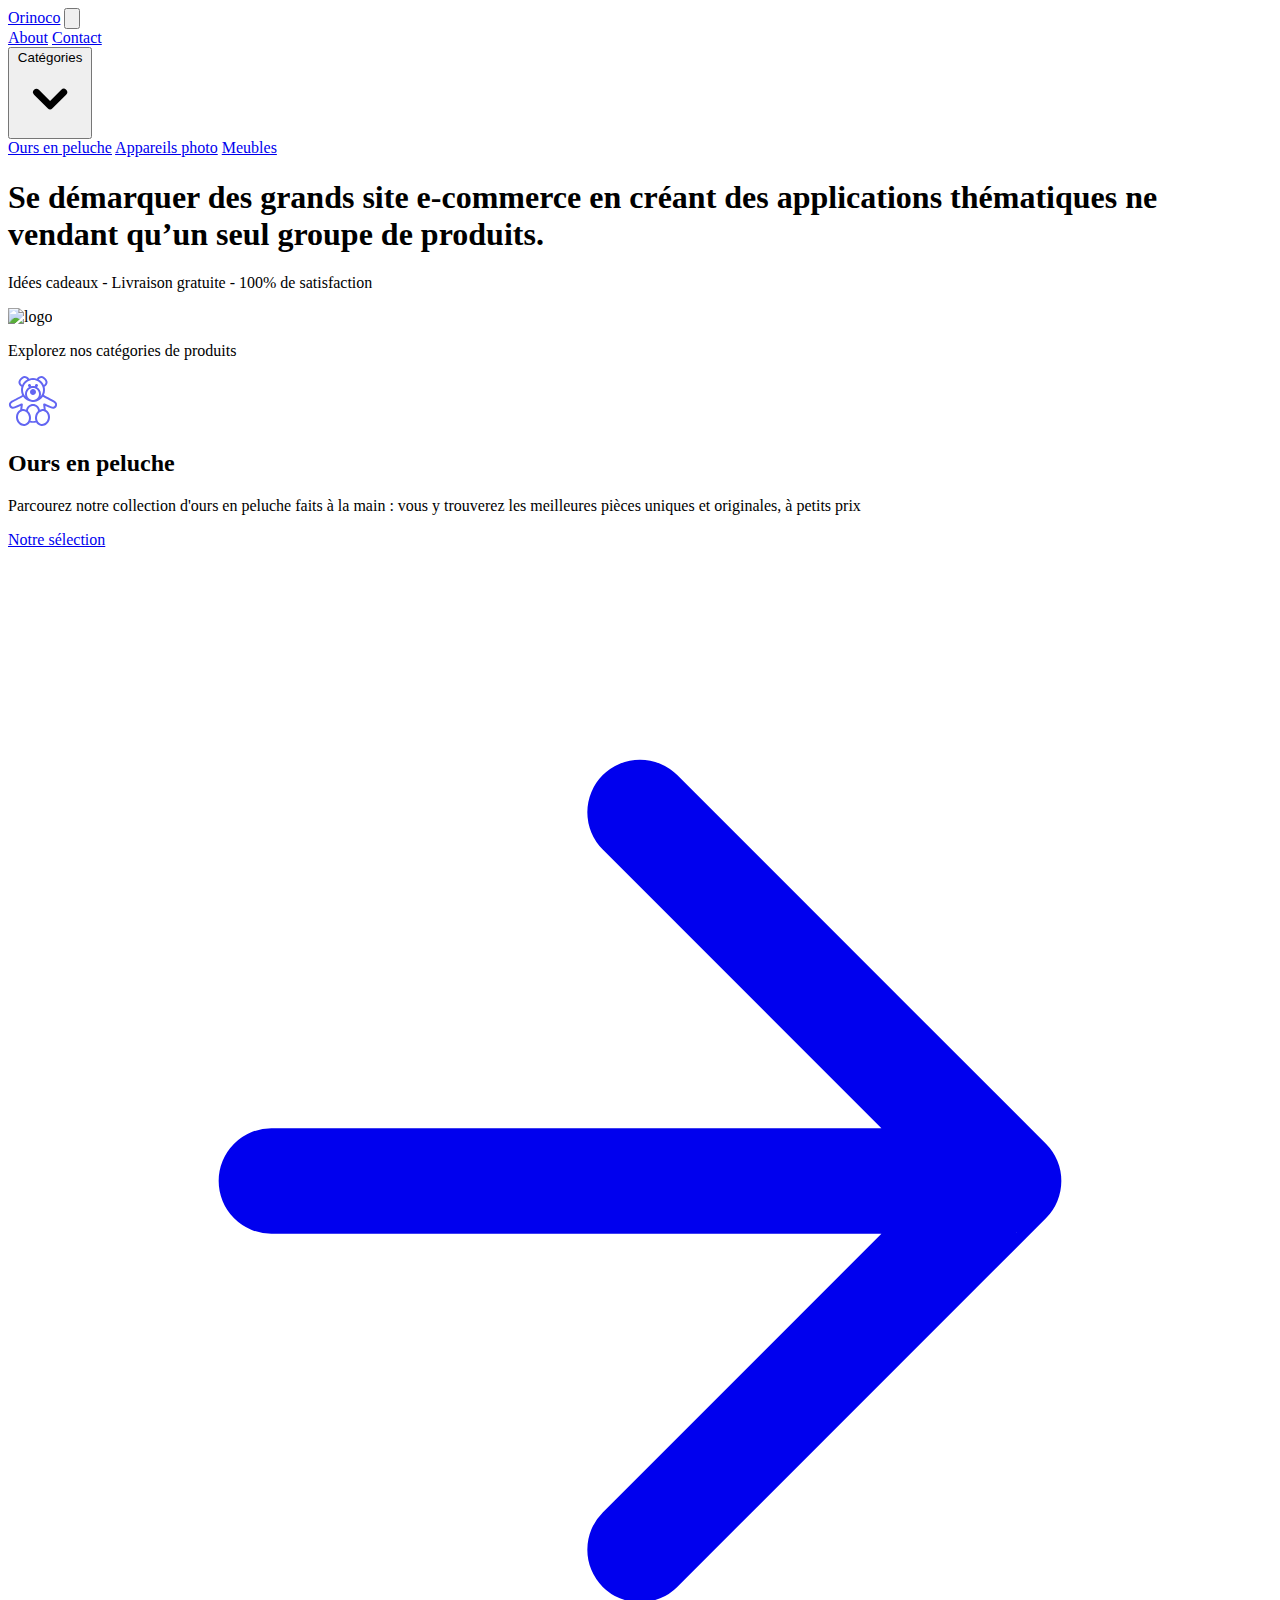
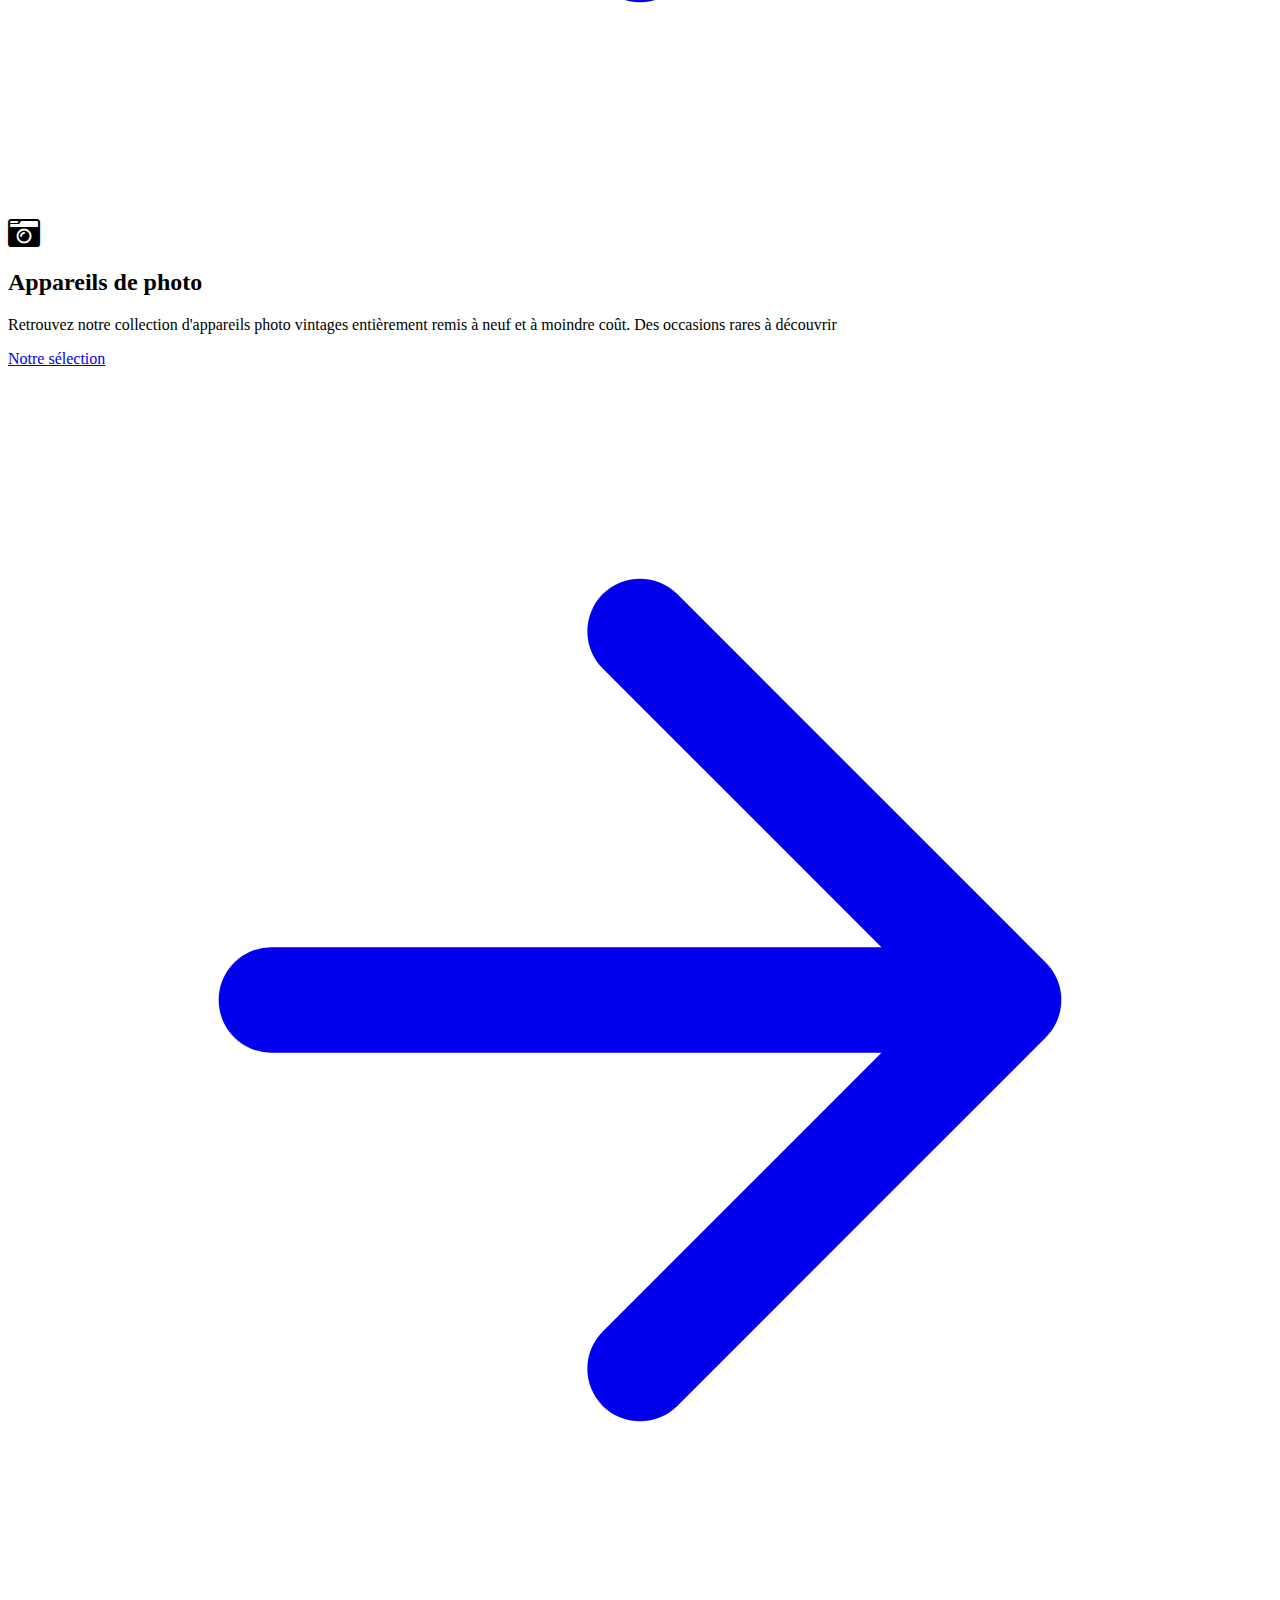
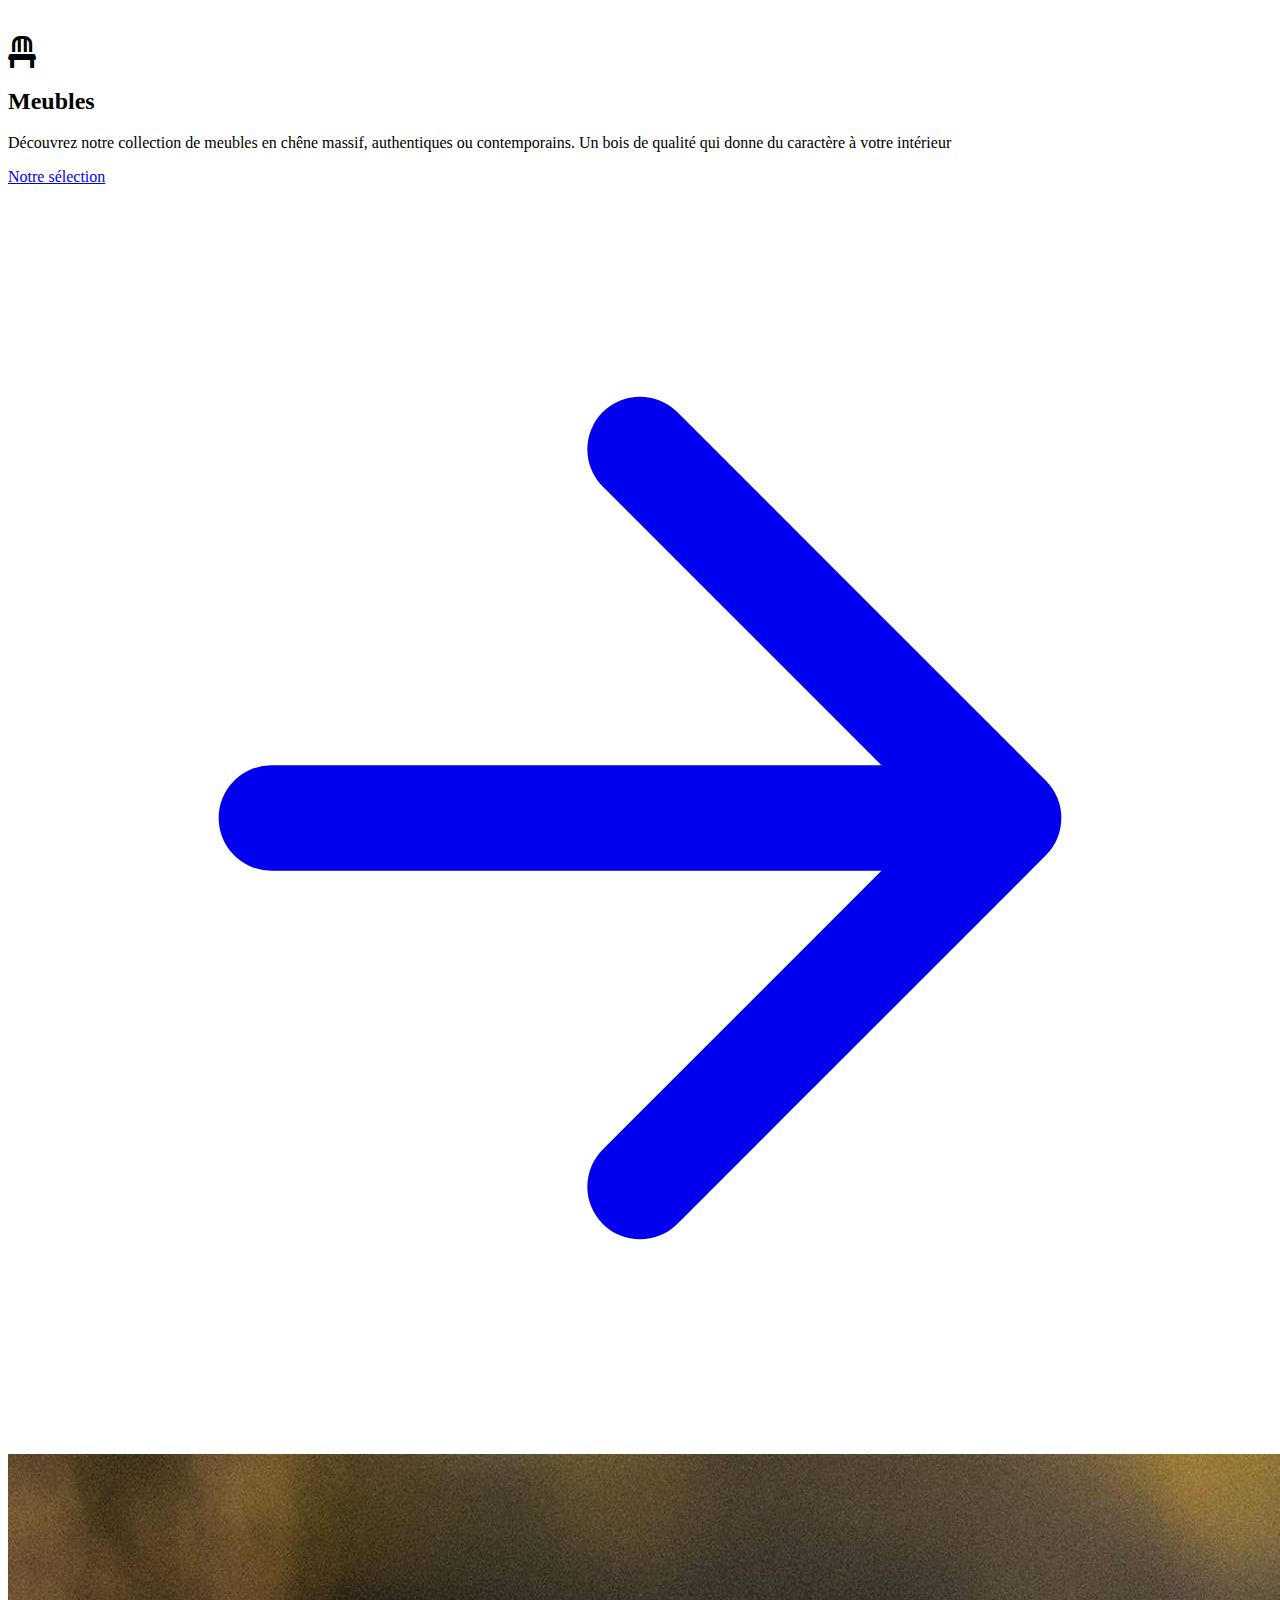
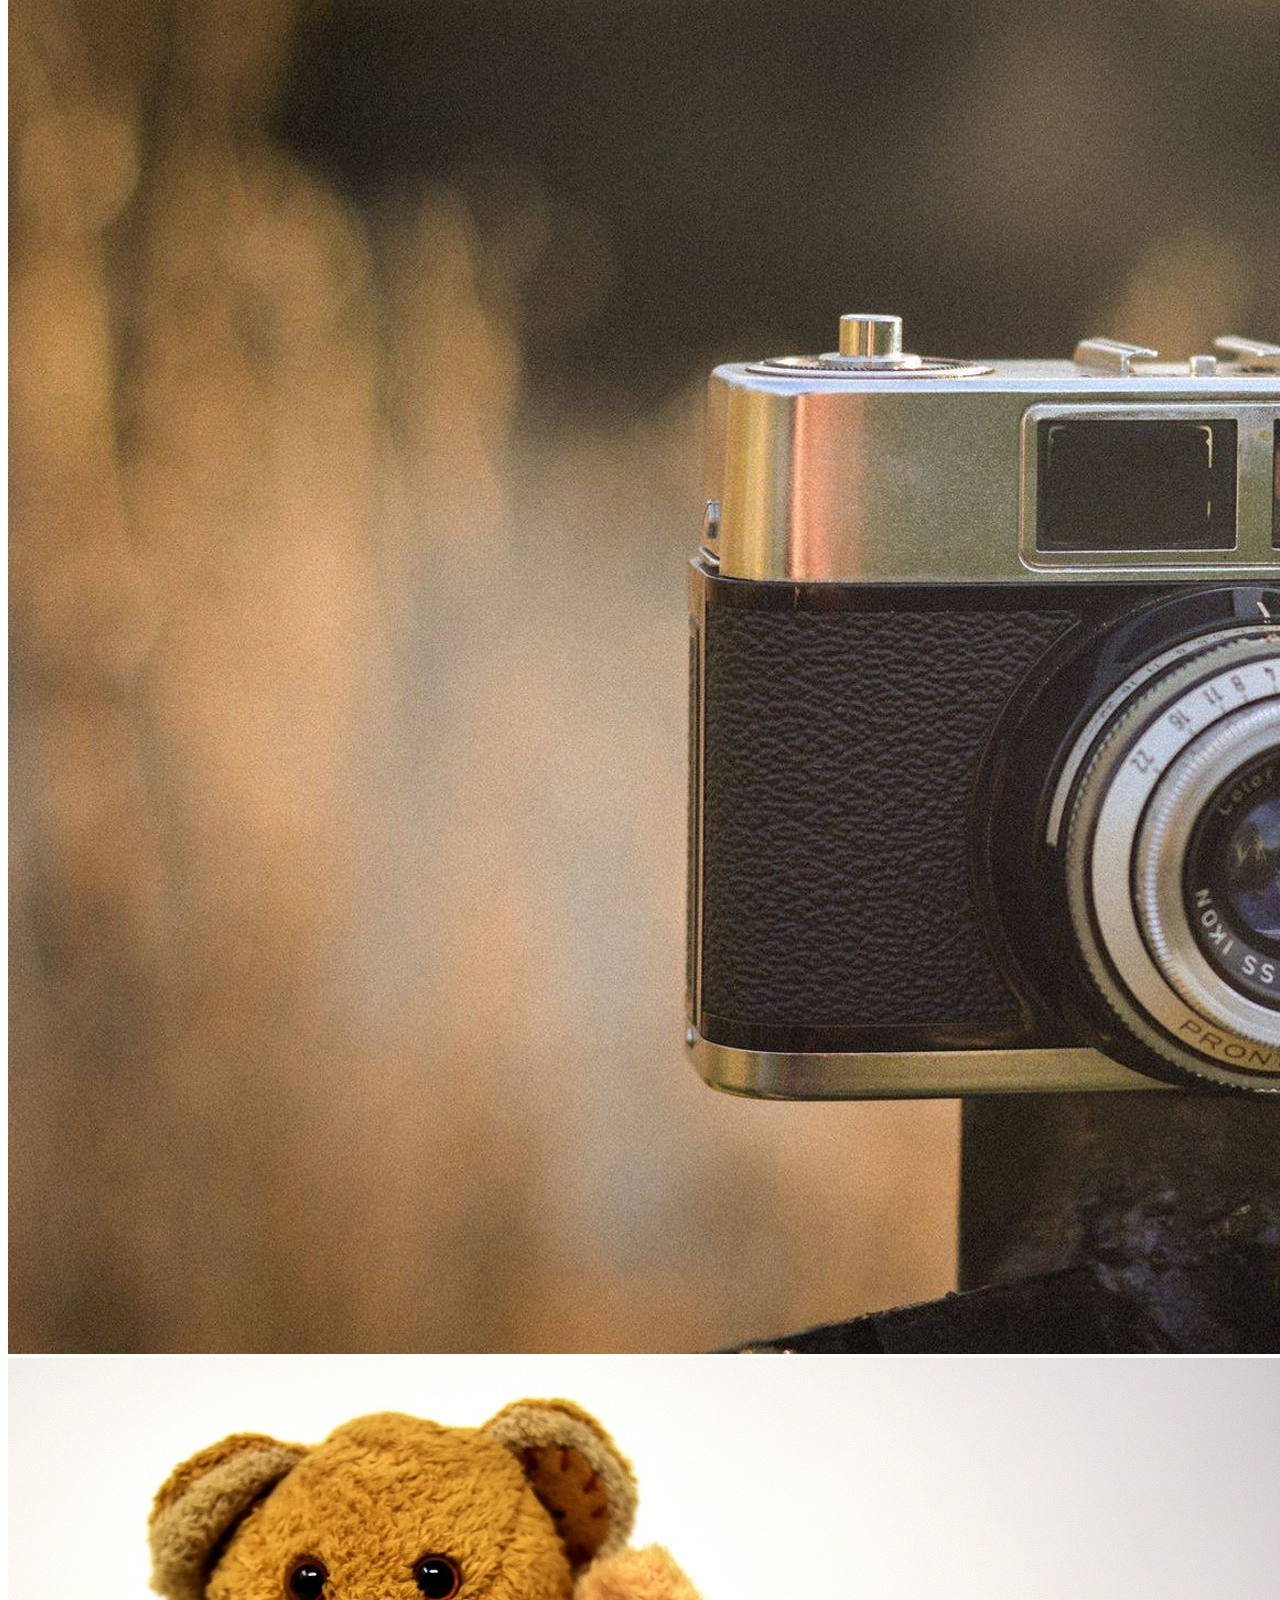
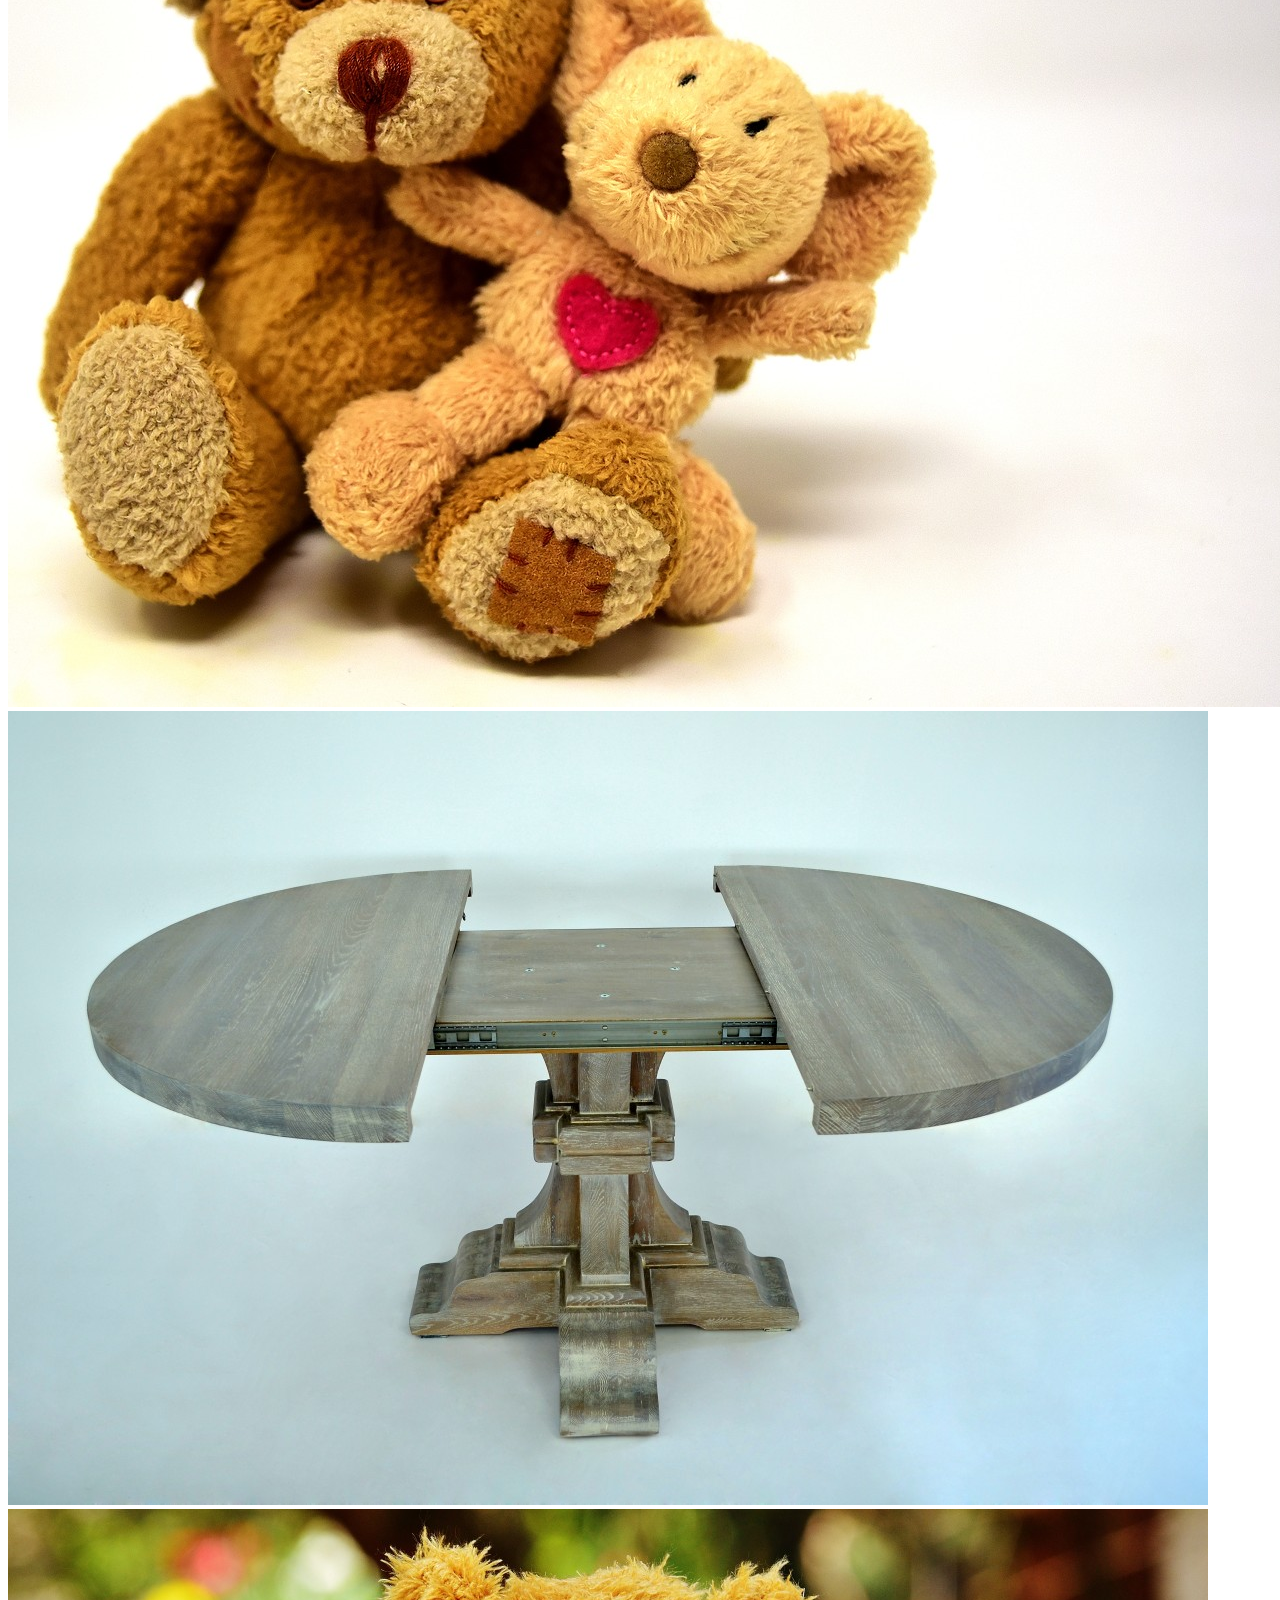
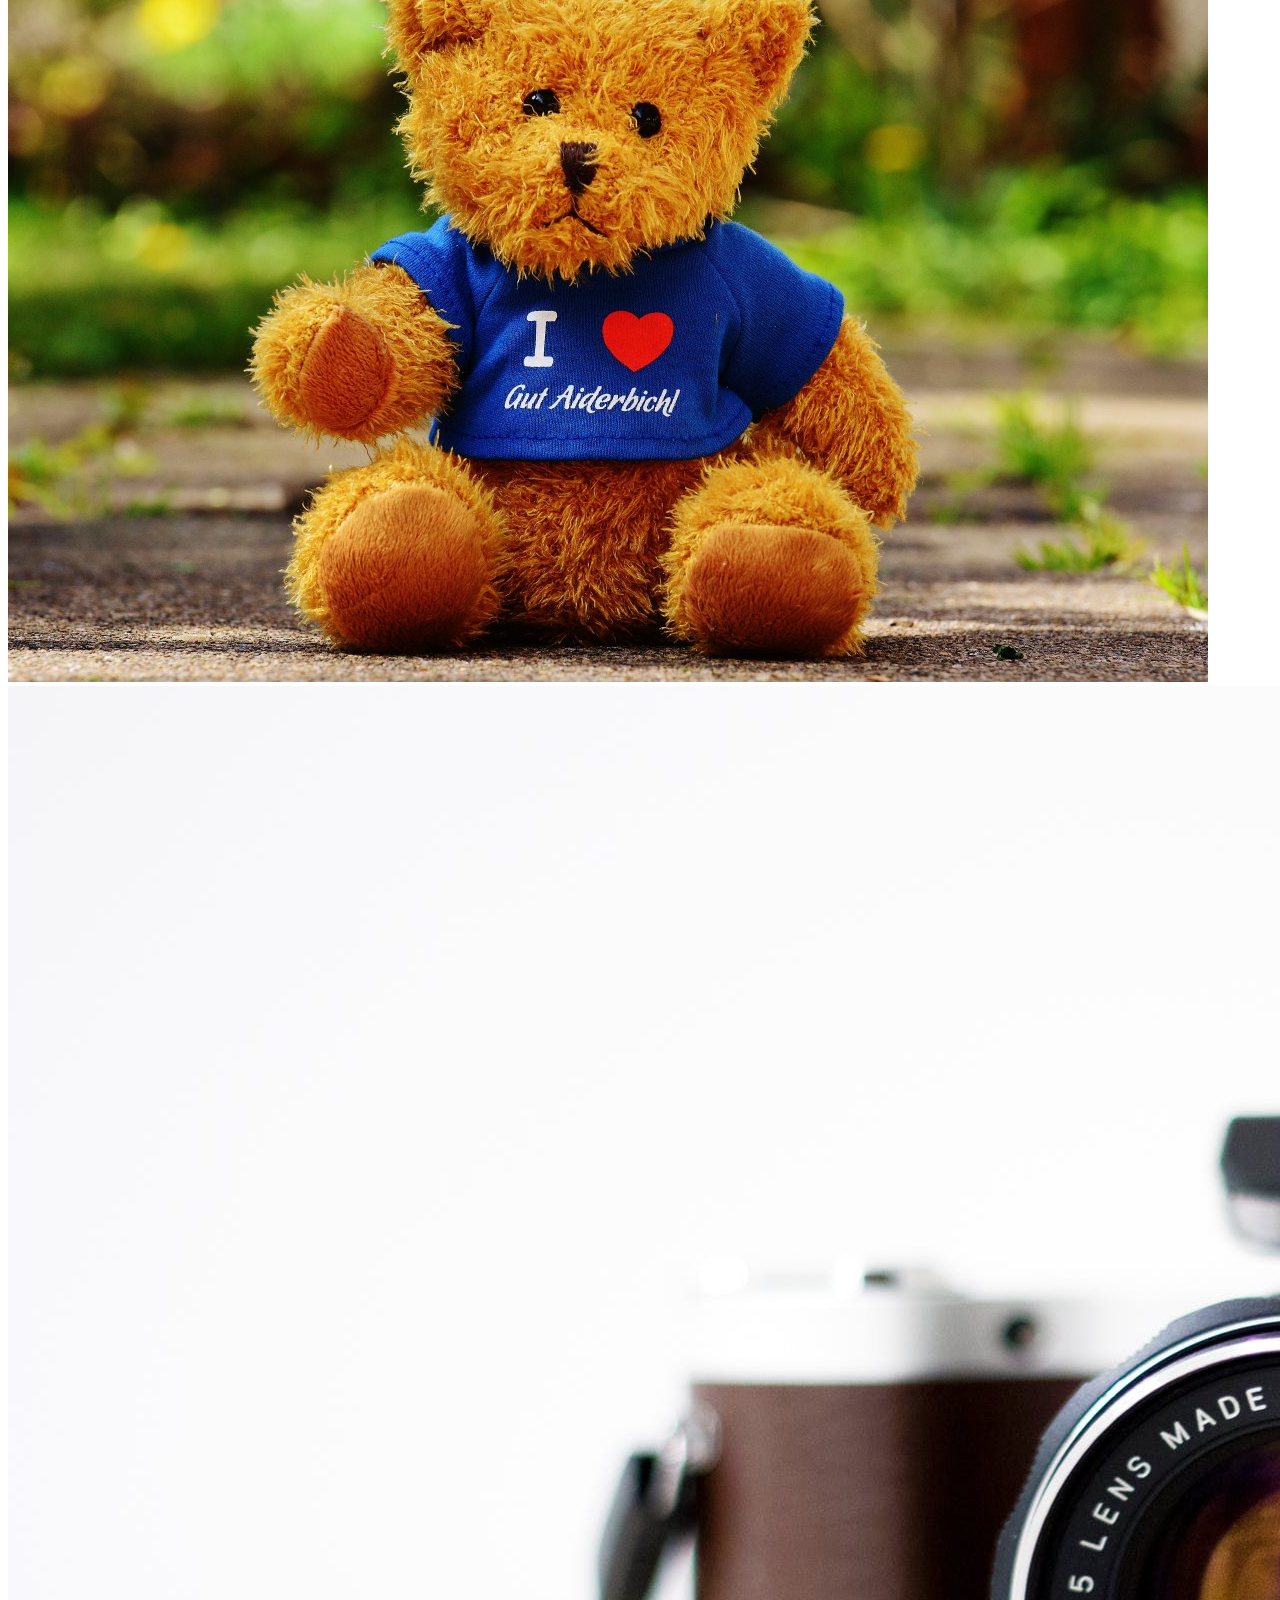
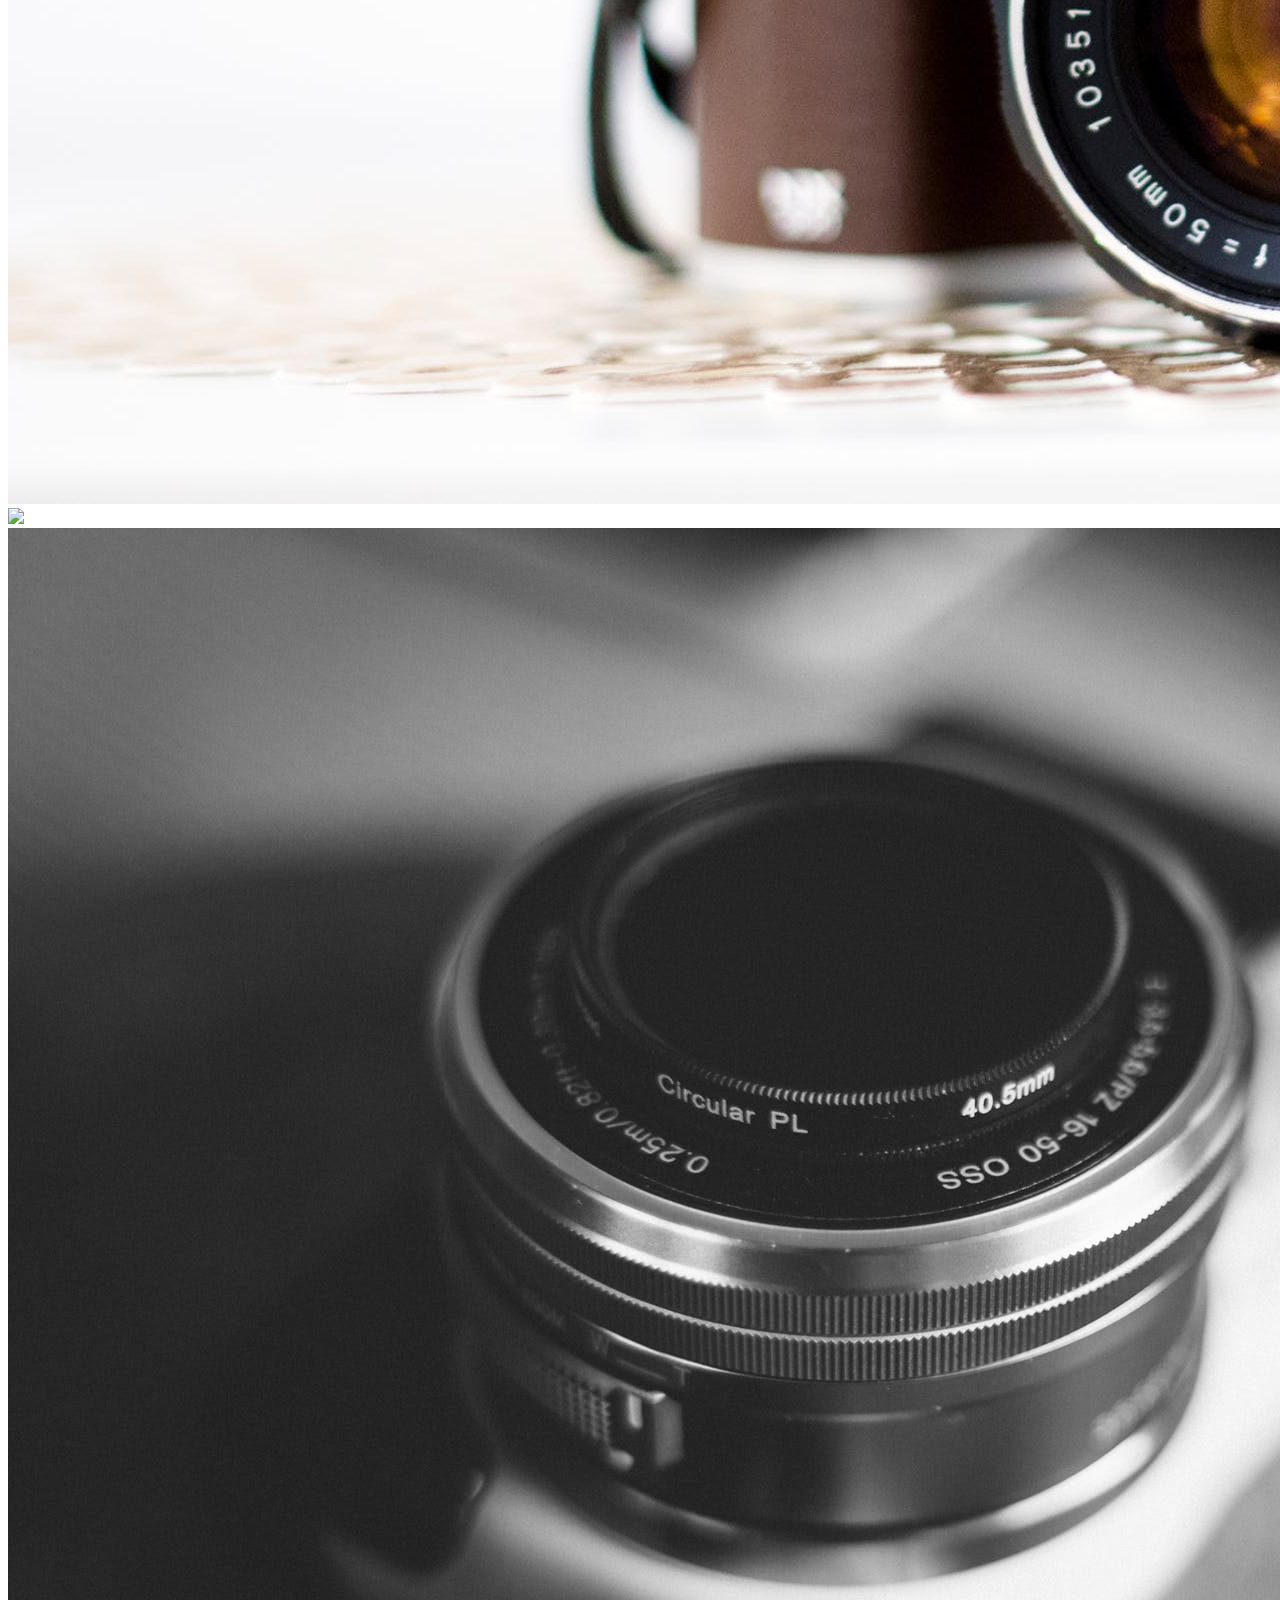
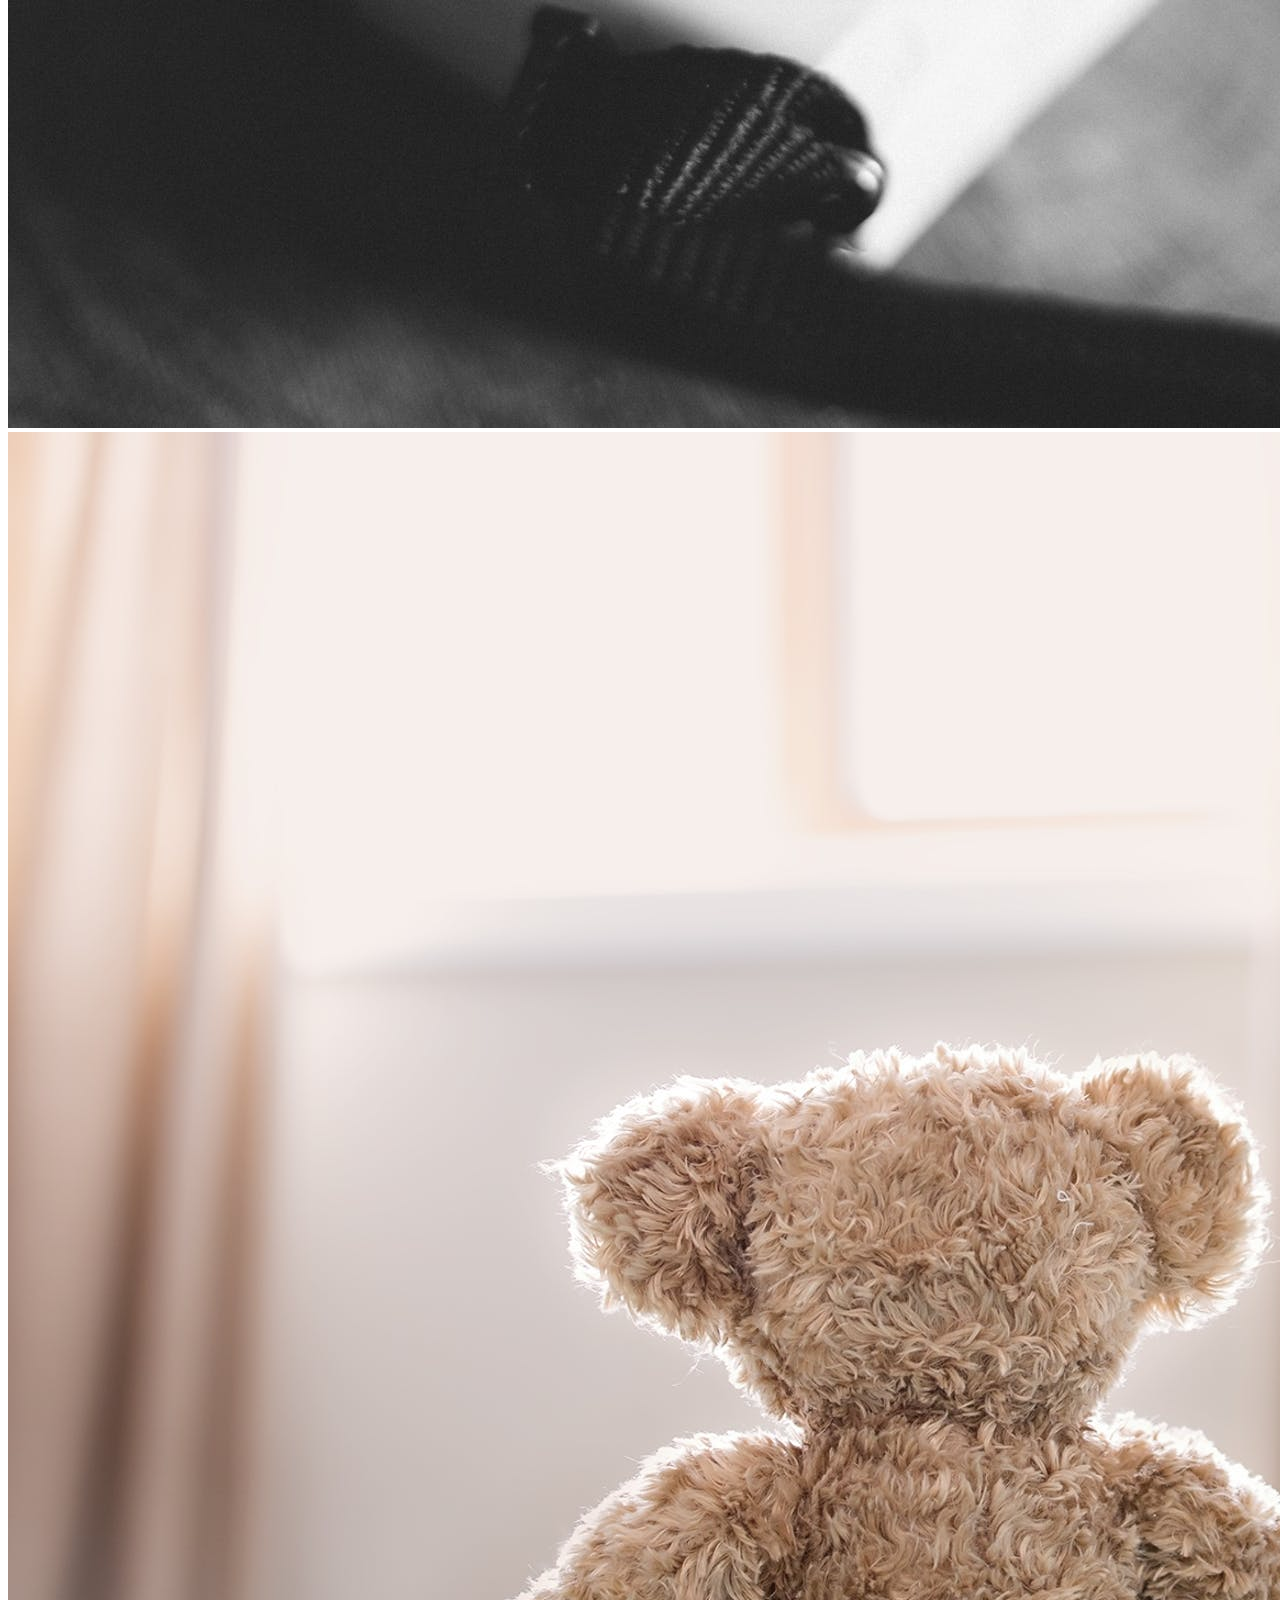
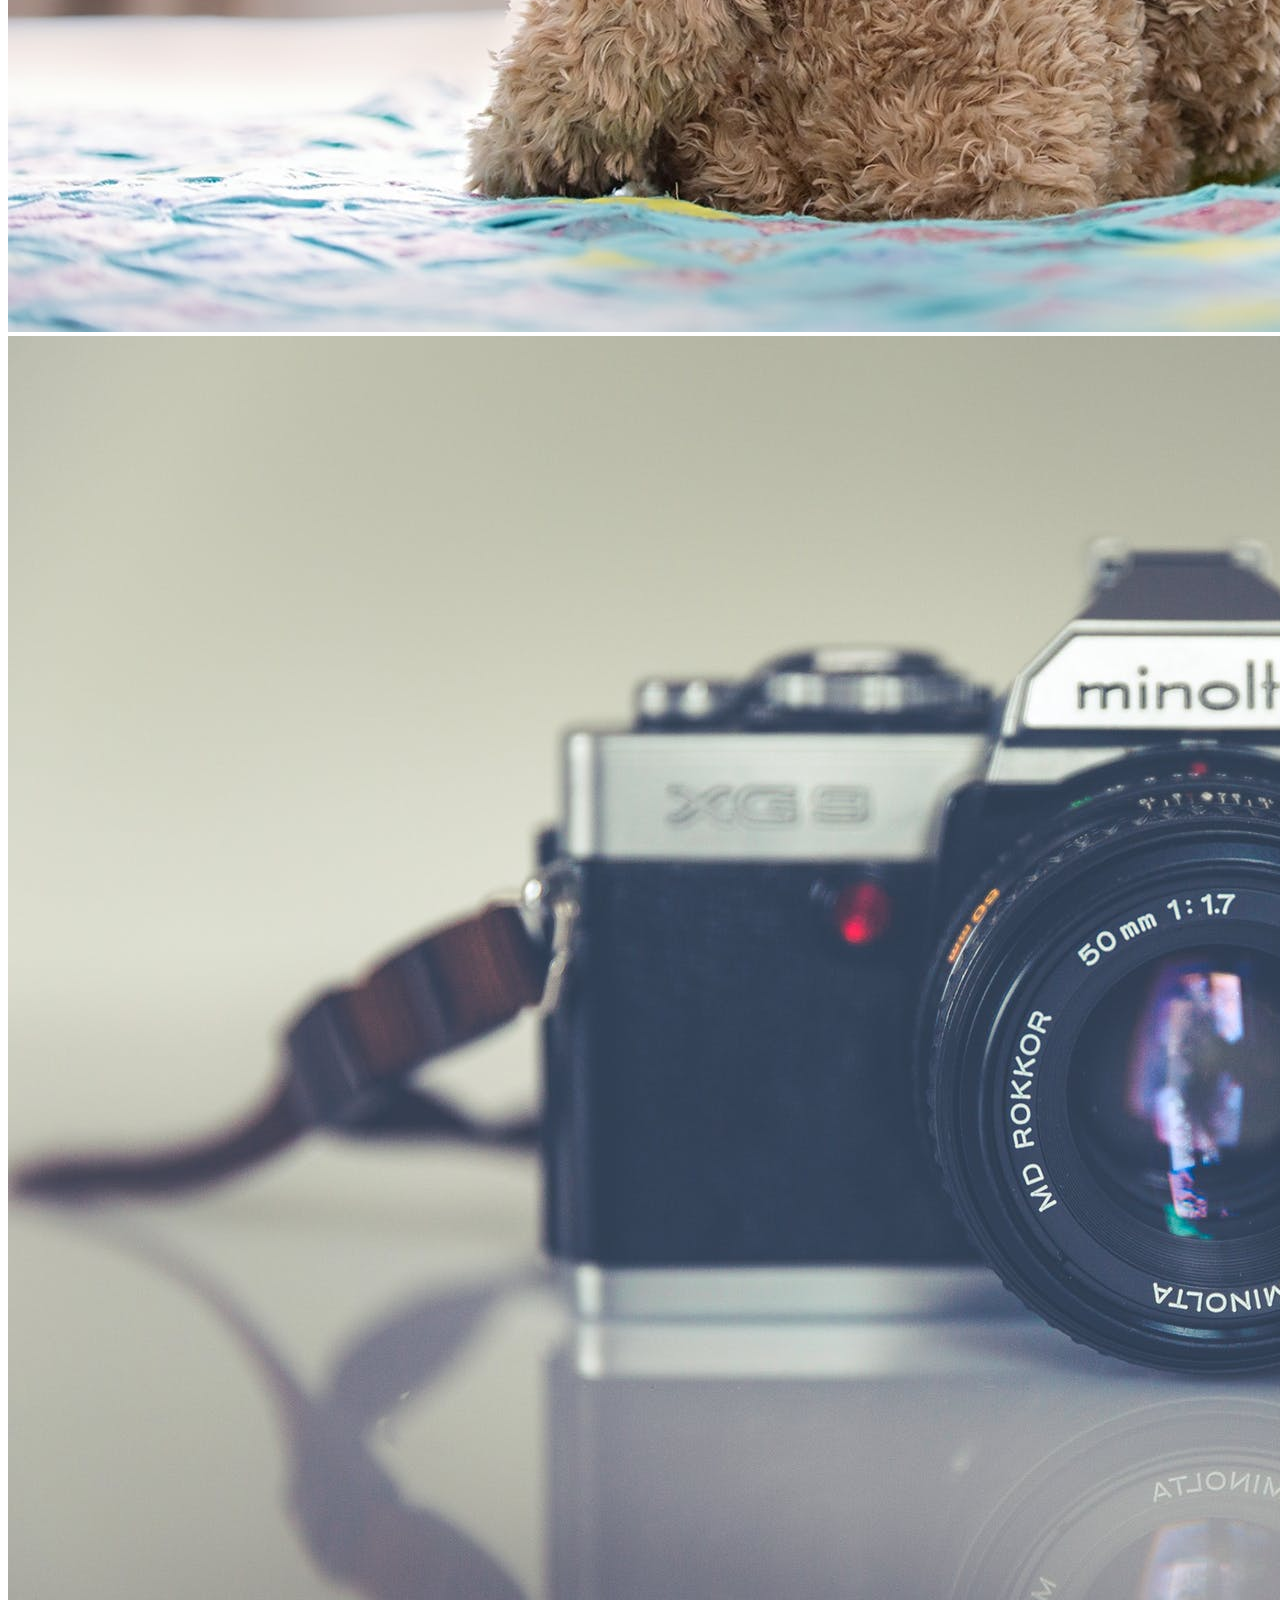
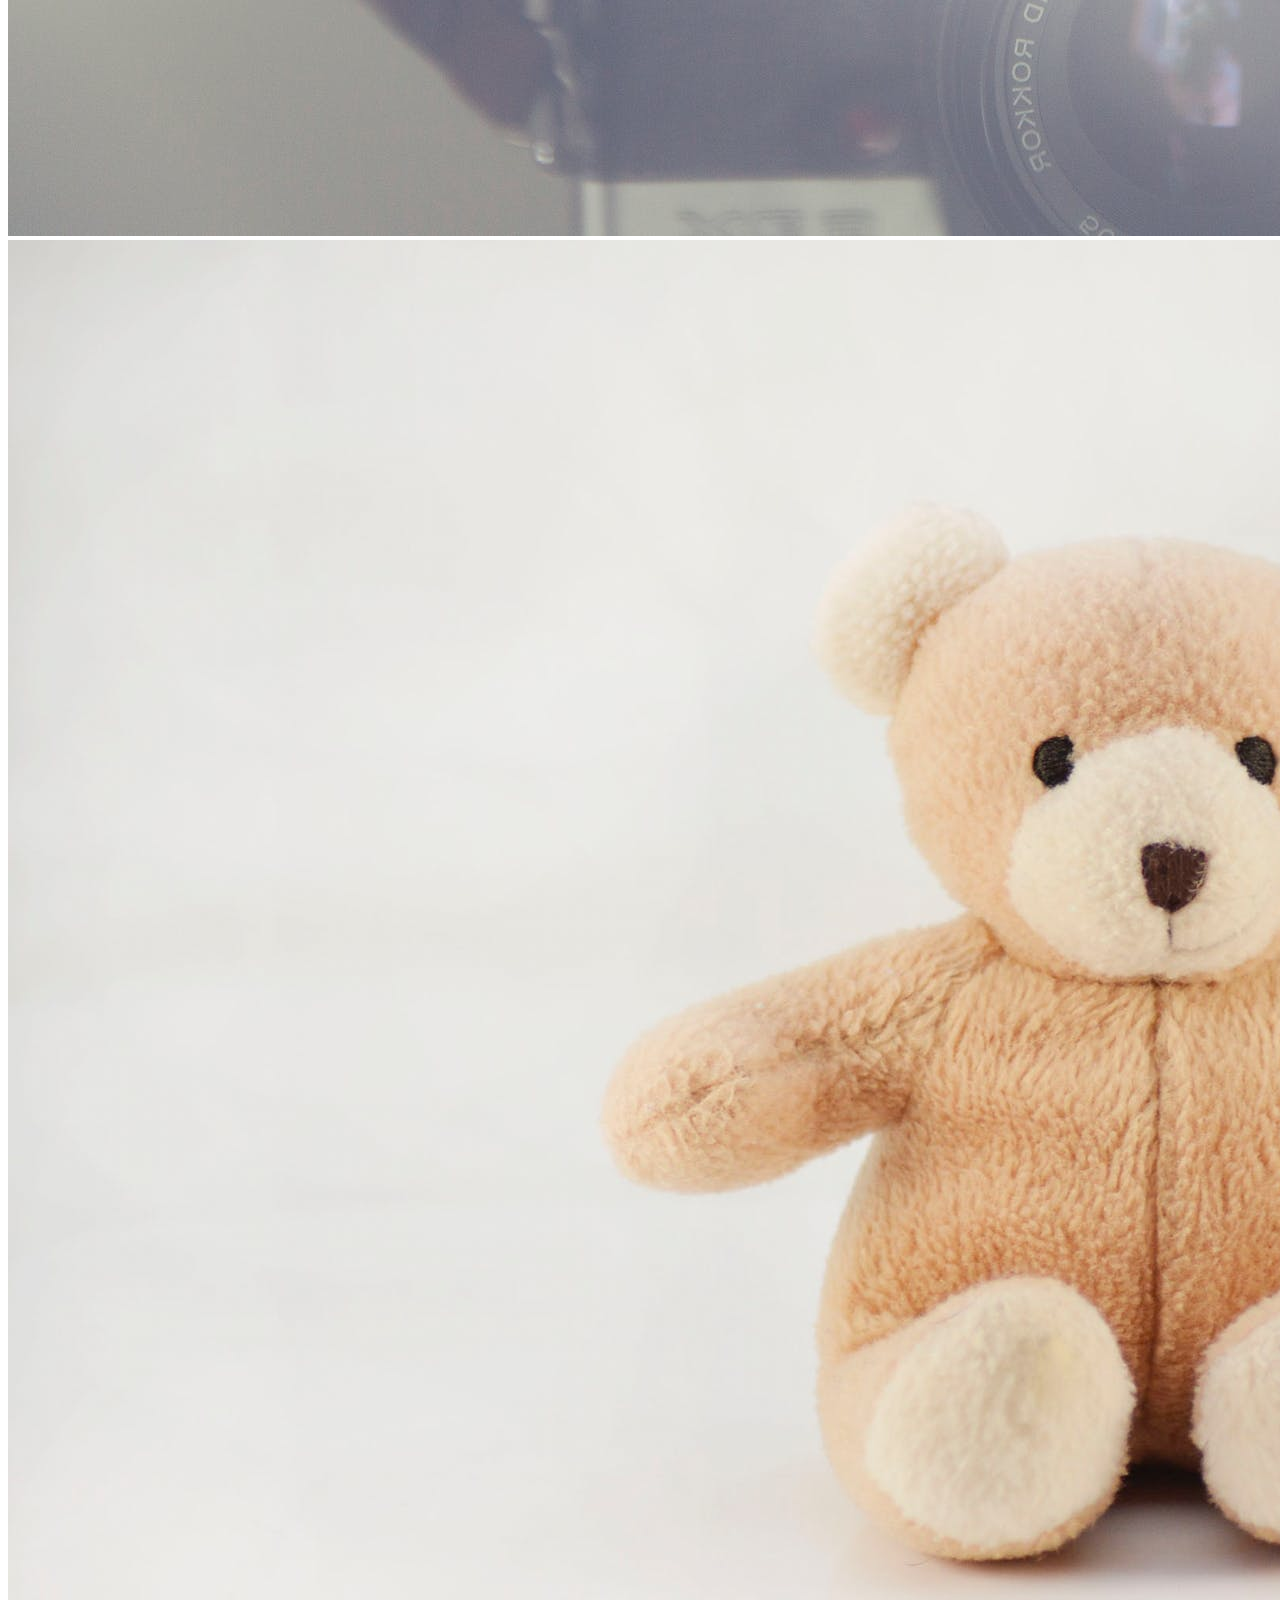
==== frontend/index.html @ f2120930 "feature: js product-list" ====
<!DOCTYPE html>
<html>
  <head>
    <meta charset="UTF-8" />
    <meta name="viewport" content="width=device-width, initial-scale=1.0" />
    <link
      href="https://unpkg.com/tailwindcss@^2/dist/tailwind.min.css"
      rel="stylesheet"
    />
    <link href="css/fontawesome-free-5.15.3-web/css/all.css" rel="stylesheet" />
    <title>Orinoco | E-commerce</title>
    <style>
      .move-item:hover {
        transform: translateZ(100px) translateX(-5px) translateY(-10px);
        box-shadow: 25px 14px 29px 0 rgba(0, 0, 0, 0.35);
      }
      .-rotate-35 {
        --tw-rotate: -35deg;
      }
    </style>
  </head>
  <body class="text-gray-900 leading-normal">
    <div role="document" class="min-h-screen flex flex-col">
      <header>
        <script
          src="https://cdn.jsdelivr.net/gh/alpinejs/alpine@v2.x.x/dist/alpine.min.js"
          defer
        ></script>
        <div
          class="
            w-full
            text-gray-700
            bg-white
            dark-mode:text-gray-200 dark-mode:bg-gray-800
          "
        >
          <div
            x-data="{ open: false }"
            class="
              flex flex-col
              max-w-screen-xl
              px-4
              mx-auto
              md:items-center md:justify-between md:flex-row md:px-6
              lg:px-8
            "
          >
            <div class="p-4 flex flex-row items-center justify-between">
              <a
                href="index.html"
                class="
                  text-lg
                  font-semibold
                  tracking-widest
                  text-gray-900
                  uppercase
                  rounded-lg
                  dark-mode:text-white
                  focus:outline-none focus:shadow-outline
                "
                >Orinoco</a
              >
              <button
                class="
                  md:hidden
                  rounded-lg
                  focus:outline-none focus:shadow-outline
                "
                @click="open = !open"
              >
                <svg fill="currentColor" viewBox="0 0 20 20" class="w-6 h-6">
                  <path
                    x-show="!open"
                    fill-rule="evenodd"
                    d="M3 5a1 1 0 011-1h12a1 1 0 110 2H4a1 1 0 01-1-1zM3 10a1 1 0 011-1h12a1 1 0 110 2H4a1 1 0 01-1-1zM9 15a1 1 0 011-1h6a1 1 0 110 2h-6a1 1 0 01-1-1z"
                    clip-rule="evenodd"
                  ></path>
                  <path
                    x-show="open"
                    fill-rule="evenodd"
                    d="M4.293 4.293a1 1 0 011.414 0L10 8.586l4.293-4.293a1 1 0 111.414 1.414L11.414 10l4.293 4.293a1 1 0 01-1.414 1.414L10 11.414l-4.293 4.293a1 1 0 01-1.414-1.414L8.586 10 4.293 5.707a1 1 0 010-1.414z"
                    clip-rule="evenodd"
                  ></path>
                </svg>
              </button>
            </div>
            <nav
              :class="{'flex': open, 'hidden': !open}"
              class="
                flex-col flex-grow
                pb-4
                md:pb-0
                hidden
                md:flex md:justify-end md:flex-row
              "
            >
              <a
                class="
                  px-4
                  py-2
                  mt-2
                  text-sm
                  font-semibold
                  bg-transparent
                  rounded-lg
                  dark-mode:bg-transparent
                  dark-mode:hover:bg-gray-600
                  dark-mode:focus:bg-gray-600
                  dark-mode:focus:text-white
                  dark-mode:hover:text-white
                  dark-mode:text-gray-200
                  md:mt-0 md:ml-4
                  hover:text-gray-900
                  focus:text-gray-900
                  hover:bg-gray-200
                  focus:bg-gray-200 focus:outline-none focus:shadow-outline
                "
                href="#"
                >About</a
              >
              <a
                class="
                  px-4
                  py-2
                  mt-2
                  text-sm
                  font-semibold
                  bg-transparent
                  rounded-lg
                  dark-mode:bg-transparent
                  dark-mode:hover:bg-gray-600
                  dark-mode:focus:bg-gray-600
                  dark-mode:focus:text-white
                  dark-mode:hover:text-white
                  dark-mode:text-gray-200
                  md:mt-0 md:ml-4
                  hover:text-gray-900
                  focus:text-gray-900
                  hover:bg-gray-200
                  focus:bg-gray-200 focus:outline-none focus:shadow-outline
                "
                href="#"
                >Contact</a
              >
              <div
                @click.away="open = false"
                class="relative"
                x-data="{ open: false }"
              >
                <button
                  @click="open = !open"
                  class="
                    flex flex-row
                    items-center
                    w-full
                    px-4
                    py-2
                    mt-2
                    text-sm
                    font-semibold
                    text-left
                    bg-transparent
                    rounded-lg
                    dark-mode:bg-transparent
                    dark-mode:focus:text-white
                    dark-mode:hover:text-white
                    dark-mode:focus:bg-gray-600
                    dark-mode:hover:bg-gray-600
                    md:w-auto md:inline md:mt-0 md:ml-4
                    hover:text-gray-900
                    focus:text-gray-900
                    hover:bg-gray-200
                    focus:bg-gray-200 focus:outline-none focus:shadow-outline
                  "
                >
                  <span>Catégories</span>
                  <svg
                    fill="currentColor"
                    viewBox="0 0 20 20"
                    :class="{'rotate-180': open, 'rotate-0': !open}"
                    class="
                      inline
                      w-4
                      h-4
                      mt-1
                      ml-1
                      transition-transform
                      duration-200
                      transform
                      md:-mt-1
                    "
                  >
                    <path
                      fill-rule="evenodd"
                      d="M5.293 7.293a1 1 0 011.414 0L10 10.586l3.293-3.293a1 1 0 111.414 1.414l-4 4a1 1 0 01-1.414 0l-4-4a1 1 0 010-1.414z"
                      clip-rule="evenodd"
                    ></path>
                  </svg>
                </button>
                <div
                  x-show="open"
                  x-transition:enter="transition ease-out duration-100"
                  x-transition:enter-start="transform opacity-0 scale-95"
                  x-transition:enter-end="transform opacity-100 scale-100"
                  x-transition:leave="transition ease-in duration-75"
                  x-transition:leave-start="transform opacity-100 scale-100"
                  x-transition:leave-end="transform opacity-0 scale-95"
                  class="
                    absolute
                    right-0
                    w-full
                    mt-2
                    origin-top-right
                    rounded-md
                    shadow-lg
                    md:w-48
                  "
                >
                  <div
                    class="
                      px-2
                      py-2
                      bg-white
                      rounded-md
                      shadow
                      dark-mode:bg-gray-800
                    "
                  >
                    <a
                      class="
                        block
                        px-4
                        py-2
                        mt-2
                        text-sm
                        font-semibold
                        bg-transparent
                        rounded-lg
                        dark-mode:bg-transparent
                        dark-mode:hover:bg-gray-600
                        dark-mode:focus:bg-gray-600
                        dark-mode:focus:text-white
                        dark-mode:hover:text-white
                        dark-mode:text-gray-200
                        md:mt-0
                        hover:text-gray-900
                        focus:text-gray-900
                        hover:bg-gray-200
                        focus:bg-gray-200
                        focus:outline-none
                        focus:shadow-outline
                      "
                      href="page-product-list.html"
                      >Ours en peluche</a
                    >
                    <a
                      class="
                        block
                        px-4
                        py-2
                        mt-2
                        text-sm
                        font-semibold
                        bg-transparent
                        rounded-lg
                        dark-mode:bg-transparent
                        dark-mode:hover:bg-gray-600
                        dark-mode:focus:bg-gray-600
                        dark-mode:focus:text-white
                        dark-mode:hover:text-white
                        dark-mode:text-gray-200
                        md:mt-0
                        hover:text-gray-900
                        focus:text-gray-900
                        hover:bg-gray-200
                        focus:bg-gray-200
                        focus:outline-none
                        focus:shadow-outline
                      "
                      href="#"
                      >Appareils photo</a
                    >
                    <a
                      class="
                        block
                        px-4
                        py-2
                        mt-2
                        text-sm
                        font-semibold
                        bg-transparent
                        rounded-lg
                        dark-mode:bg-transparent
                        dark-mode:hover:bg-gray-600
                        dark-mode:focus:bg-gray-600
                        dark-mode:focus:text-white
                        dark-mode:hover:text-white
                        dark-mode:text-gray-200
                        md:mt-0
                        hover:text-gray-900
                        focus:text-gray-900
                        hover:bg-gray-200
                        focus:bg-gray-200
                        focus:outline-none
                        focus:shadow-outline
                      "
                      href="#"
                      >Meubles</a
                    >
                  </div>
                </div>
              </div>
            </nav>
          </div>
        </div>
      </header>
      <main class="flex-grow w-full p-4" id="content" tabindex="-1">
        <div class="max-w-5xl mx-auto mt-10">
          <h1
            class="
              text-5xl
              lg:text-3xl
              font-bold
              leading-tight
              mb-4
              text-center
            "
          >
            Se démarquer des grands site e-commerce en créant des applications
            thématiques ne vendant qu’un seul groupe de produits.
          </h1>
          <p class="leading-tight text-lg mb-4 text-center from-gray-400">
            Idées cadeaux - Livraison gratuite - 100% de satisfaction
          </p>
          <div class="flex mt-10">
            <div class="flex mx-auto space-y-1">
              <div
                class="
                  bg-gradient-to-r
                  from-cyan-400
                  to-fuchsia-600
                  rounded-full
                  p-1
                "
              >
                <div class="flex flex-wrap justify-center">
                  <div class="w-6/12 sm:w-4/12 px-4">
                    <div
                      class="
                        z-20
                        flex
                        p-2
                        items-center
                        flex-col
                        rounded-md
                        shadow-md
                        my-4
                        transform
                        duration-200
                        move-item
                      "
                    >
                      <img
                        class="shadow-sm"
                        src=" css/img/Capture d’écran 2021-07-22 à 11.48.21.png"
                        alt="logo"
                      />
                    </div>
                  </div>
                </div>
              </div>
            </div>
          </div>
          <section class="text-gray-600 body-font py-5">
            <div class="container px-5 py-5 mx-auto">
              <div class="text-center mb-20">
                <p
                  class="
                    text-base
                    leading-relaxed
                    xl:w-2/4
                    lg:w-3/4
                    mx-auto
                    text-gray-500s
                  "
                >
                  Explorez nos catégories de produits
                </p>
                <div class="flex mt-6 justify-center">
                  <div
                    class="w-16 h-1 rounded-full bg-indigo-500 inline-flex"
                  ></div>
                </div>
              </div>
              <div
                class="
                  flex flex-wrap
                  sm:-m-4
                  -mx-4
                  -mb-10
                  -mt-4
                  md:space-y-0
                  space-y-6
                "
              >
                <div
                  class="p-4 md:w-1/3 flex flex-col text-center items-center"
                >
                  <div
                    class="
                      w-20
                      h-20
                      inline-flex
                      items-center
                      justify-center
                      rounded-full
                      bg-indigo-100
                      text-indigo-500
                      mb-5
                      flex-shrink-0
                    "
                  >
                    <svg
                      xmlns="http://www.w3.org/2000/svg"
                      x="0px"
                      y="0px"
                      width="50"
                      height="50"
                      viewBox="0 0 172 172"
                      style="fill: #000000"
                    >
                      <g
                        fill="none"
                        fill-rule="nonzero"
                        stroke="none"
                        stroke-width="1"
                        stroke-linecap="butt"
                        stroke-linejoin="miter"
                        stroke-miterlimit="10"
                        stroke-dasharray=""
                        stroke-dashoffset="0"
                        font-family="none"
                        font-weight="none"
                        font-size="none"
                        text-anchor="none"
                        style="mix-blend-mode: normal"
                      >
                        <path d="M0,172v-172h172v172z" fill="none"></path>
                        <g fill="#6366f2">
                          <path
                            d="M56.115,0c-2.62031,0 -4.71656,1.03469 -6.9875,2.365c-2.27094,1.33031 -4.52844,3.10406 -6.3425,5.0525c-4.31344,4.6225 -5.71094,8.21031 -6.5575,11.7175c-1.04812,4.34031 0.55094,8.58656 3.01,11.9325c1.85438,2.53969 4.27313,4.68969 6.9875,6.235c-0.95406,3.46688 -1.505,7.095 -1.505,10.8575c0,6.31563 1.42438,12.26844 3.9775,17.63c-3.21156,1.69313 -29.33406,15.43969 -35.475,18.5975c-3.26531,1.67969 -6.40969,3.9775 -8.385,7.4175c-1.97531,3.44 -2.32469,8.04906 -0.215,12.685c2.17688,4.79719 6.235,7.37719 9.9975,7.955c3.7625,0.57781 7.14875,-0.38969 9.5675,-1.29c4.8375,-1.81406 13.98844,-5.73781 19.2425,-7.955l-1.505,12.5775c-11.05906,5.36156 -16.78344,19.29625 -13.545,33.0025c3.66844,15.49344 17.69719,25.94781 31.7125,22.575c6.46344,-1.55875 11.63688,-5.71094 14.9425,-11.2875c3.52063,0.52406 7.17563,0.86 10.965,0.86c3.80281,0 7.44438,-0.33594 10.965,-0.86c3.30563,5.57656 8.47906,9.72875 14.9425,11.2875c14.01531,3.37281 28.04406,-7.08156 31.7125,-22.575c3.25188,-13.74656 -2.53969,-27.66781 -13.6525,-33.0025l-1.505,-12.5775c5.21375,2.19031 14.48563,6.14094 19.35,7.955c2.41875,0.90031 5.805,1.86781 9.5675,1.29c3.7625,-0.57781 7.82063,-3.15781 9.9975,-7.955c2.10969,-4.63594 1.76031,-9.245 -0.215,-12.685c-1.97531,-3.44 -5.11969,-5.73781 -8.385,-7.4175c-6.15437,-3.15781 -32.50531,-17.28062 -35.3675,-18.8125c2.48594,-5.29437 3.87,-11.19344 3.87,-17.415c0,-3.7625 -0.55094,-7.39062 -1.505,-10.8575c2.71438,-1.54531 5.13313,-3.69531 6.9875,-6.235c2.45906,-3.34594 4.05813,-7.59219 3.01,-11.9325c-0.84656,-3.50719 -2.24406,-7.095 -6.5575,-11.7175c-1.81406,-1.94844 -4.07156,-3.72219 -6.3425,-5.0525c-2.27094,-1.33031 -4.36719,-2.365 -6.9875,-2.365c-6.9875,0 -13.19562,3.56094 -16.77,9.03c-4.12531,-1.3975 -8.51937,-2.15 -13.115,-2.15c-4.59562,0 -8.98969,0.7525 -13.115,2.15c-3.57437,-5.46906 -9.7825,-9.03 -16.77,-9.03zM56.115,6.88c4.16563,0 7.80719,1.96188 10.2125,4.945c-7.74,4.20594 -13.98844,10.91125 -17.7375,18.92c-1.42437,-0.99437 -2.76812,-2.28437 -3.7625,-3.655c-1.63937,-2.23062 -2.35156,-4.59562 -1.935,-6.3425c0.76594,-3.19812 1.23625,-4.73 4.945,-8.7075c1.26313,-1.35719 3.03688,-2.76812 4.73,-3.7625c1.69313,-0.99437 3.39969,-1.3975 3.5475,-1.3975zM115.885,6.88c0.14781,0 1.85438,0.40313 3.5475,1.3975c1.69313,0.99438 3.46688,2.40531 4.73,3.7625c3.70875,3.9775 4.17906,5.50938 4.945,8.7075c0.41656,1.74688 -0.29562,4.11188 -1.935,6.3425c-0.99437,1.37063 -2.33812,2.66063 -3.7625,3.655c-3.74906,-8.00875 -9.9975,-14.71406 -17.7375,-18.92c2.40531,-2.98312 6.04688,-4.945 10.2125,-4.945zM86,13.76c14.48563,0 26.84813,8.86875 31.9275,21.5c-0.08062,0.99438 0.26875,1.97531 0.9675,2.6875c1.00781,3.23844 1.505,6.63813 1.505,10.2125c0,8.6 -3.18469,16.4475 -8.385,22.4675c0.92719,-2.74125 1.505,-5.65719 1.505,-8.7075c0,-10.4275 -5.83187,-19.52469 -14.405,-24.1875c2.35156,-0.48375 4.085,-2.56656 4.085,-5.0525c0,-2.84875 -2.31125,-5.16 -5.16,-5.16c-2.84875,0 -5.16,2.31125 -5.16,5.16c0,1.06156 0.30906,2.08281 0.86,2.9025c-2.45906,-0.72562 -5.0525,-1.1825 -7.74,-1.1825c-2.6875,0 -5.28094,0.45688 -7.74,1.1825c0.55094,-0.81969 0.86,-1.84094 0.86,-2.9025c0,-2.84875 -2.31125,-5.16 -5.16,-5.16c-2.84875,0 -5.16,2.31125 -5.16,5.16c0,2.48594 1.73344,4.56875 4.085,5.0525c-8.57312,4.66281 -14.405,13.76 -14.405,24.1875c0,3.05031 0.57781,5.96625 1.505,8.7075c-5.20031,-6.02 -8.385,-13.8675 -8.385,-22.4675c0,-3.57437 0.49719,-6.97406 1.505,-10.2125c0.69875,-0.71219 1.04813,-1.69312 0.9675,-2.6875c5.07938,-12.63125 17.44188,-21.5 31.9275,-21.5zM86,41.28c11.43531,0 20.64,9.20469 20.64,20.64c0,10.65594 -7.94156,19.37688 -18.275,20.5325c-0.76594,0.08063 -1.57219,0.1075 -2.365,0.1075c-0.71219,0 -1.45125,-0.04031 -2.15,-0.1075c-0.06719,0 -0.14781,0 -0.215,0c-10.33344,-1.15562 -18.275,-9.87656 -18.275,-20.5325c0,-11.43531 9.20469,-20.64 20.64,-20.64zM86,44.72c-5.6975,0 -10.32,4.6225 -10.32,10.32c0,5.6975 4.6225,10.32 10.32,10.32c5.6975,0 10.32,-4.6225 10.32,-10.32c0,-5.6975 -4.6225,-10.32 -10.32,-10.32zM119.97,71.595c2.55313,1.35719 29.22656,15.60094 35.69,18.92c2.56656,1.31688 4.6225,3.03688 5.59,4.73c0.9675,1.69313 1.1825,3.37281 -0.215,6.45c-1.37062,3.01 -2.82187,3.57438 -4.73,3.87c-1.90812,0.29563 -4.34031,-0.18812 -6.1275,-0.86c-5.65719,-2.10969 -24.51,-10.105 -24.51,-10.105c-1.11531,-0.45687 -2.40531,-0.29562 -3.37281,0.43c-0.9675,0.72563 -1.49156,1.90813 -1.35719,3.1175l1.8275,15.5875c-2.58,-0.30906 -5.16,-0.24187 -7.6325,0.3225c-1.89469,0.43 -3.72219,1.16906 -5.4825,2.0425c-2.0425,-11.20687 -11.86531,-19.78 -23.65,-19.78c-11.78469,0 -21.6075,8.57313 -23.65,19.78c-1.76031,-0.87344 -3.58781,-1.6125 -5.4825,-2.0425c-1.66625,-0.37625 -3.3325,-0.55094 -5.0525,-0.5375c-0.86,0.01344 -1.69312,0.1075 -2.58,0.215l1.8275,-15.5875c0.13438,-1.20937 -0.38969,-2.39187 -1.35719,-3.1175c-0.9675,-0.72562 -2.2575,-0.88687 -3.37281,-0.43c0,0 -18.85281,7.99531 -24.51,10.105c-1.78719,0.67188 -4.21937,1.15563 -6.1275,0.86c-1.90812,-0.29562 -3.35937,-0.9675 -4.73,-3.9775c-1.3975,-3.07719 -1.1825,-4.64937 -0.215,-6.3425c0.9675,-1.69312 3.13094,-3.41312 5.6975,-4.73c6.39625,-3.27875 32.84125,-17.3075 35.69,-18.8125c6.90688,9.90344 18.03313,16.6625 30.745,17.63c0.1075,0.01344 0.215,-0.01344 0.3225,0c0.92719,0.09406 1.84094,0.1075 2.795,0.1075c1.06156,0 2.09625,0.01344 3.1175,-0.1075c12.76563,-0.9675 23.94563,-7.76687 30.8525,-17.7375zM86,103.2c9.54063,0 17.2,7.68625 17.2,17.2c0,0.04031 0,0.06719 0,0.1075c-4.46125,4.085 -7.91469,9.68844 -9.46,16.2325c-1.49156,6.32906 -1.11531,12.72531 0.86,18.275c-2.76812,0.3225 -5.63031,0.5375 -8.6,0.5375c-2.98312,0 -5.81844,-0.215 -8.6,-0.5375c1.97531,-5.54969 2.35156,-11.94594 0.86,-18.275c-1.54531,-6.54406 -4.99875,-12.1475 -9.46,-16.2325c0,-0.04031 0,-0.06719 0,-0.1075c0,-9.51375 7.65938,-17.2 17.2,-17.2zM51.815,120.4c3.72219,0.01344 7.43094,1.38406 10.6425,3.7625c0.38969,0.68531 0.99438,1.20938 1.72,1.505c0.01344,0.01344 0.09406,-0.01344 0.1075,0c3.35938,3.1175 5.96625,7.43094 7.2025,12.685c2.92938,12.41625 -3.225,23.98594 -13.0075,26.3375c-9.7825,2.35156 -20.39812,-5.10625 -23.3275,-17.5225c-2.92937,-12.41625 3.225,-23.98594 13.0075,-26.3375c1.22281,-0.29562 2.41875,-0.43 3.655,-0.43zM120.185,120.4c1.22281,0 2.43219,0.13438 3.655,0.43c9.7825,2.35156 15.93688,13.92125 13.0075,26.3375c-2.92937,12.41625 -13.545,19.87406 -23.3275,17.5225c-9.7825,-2.35156 -15.93687,-13.92125 -13.0075,-26.3375c1.34375,-5.67062 4.31344,-10.29312 8.0625,-13.4375c0.1075,-0.06719 0.215,-0.13437 0.3225,-0.215c0.08063,-0.06719 0.13438,-0.14781 0.215,-0.215c2.27094,-1.78719 4.78375,-3.03687 7.4175,-3.655c1.20938,-0.28219 2.43219,-0.43 3.655,-0.43z"
                          ></path>
                        </g>
                      </g>
                    </svg>
                  </div>
                  <div class="flex-grow">
                    <h2
                      class="text-gray-900 text-lg title-font font-medium mb-3"
                    >
                      Ours en peluche
                    </h2>
                    <p class="leading-relaxed text-base">
                      Parcourez notre collection d'ours en peluche faits à la
                      main : vous y trouverez les meilleures pièces uniques et
                      originales, à petits prix
                    </p>
                    <a
                      class="mt-3 text-indigo-500 inline-flex items-center"
                      href="page-product-list.html"
                      >Notre sélection
                      <svg
                        fill="none"
                        stroke="currentColor"
                        stroke-linecap="round"
                        stroke-linejoin="round"
                        stroke-width="2"
                        class="w-4 h-4 ml-2"
                        viewBox="0 0 24 24"
                      >
                        <path d="M5 12h14M12 5l7 7-7 7"></path></svg
                    ></a>
                  </div>
                </div>
                <div
                  class="p-4 md:w-1/3 flex flex-col text-center items-center"
                >
                  <div
                    class="
                      w-20
                      h-20
                      inline-flex
                      items-center
                      justify-center
                      rounded-full
                      bg-indigo-100
                      text-indigo-500
                      mb-5
                      flex-shrink-0
                    "
                  >
                    <i class="fas fa-camera-retro fa-2x"></i>
                  </div>
                  <div class="flex-grow">
                    <h2
                      class="text-gray-900 text-lg title-font font-medium mb-3"
                    >
                      Appareils de photo
                    </h2>
                    <p class="leading-relaxed text-base">
                      Retrouvez notre collection d'appareils photo vintages
                      entièrement remis à neuf et à moindre coût. Des occasions
                      rares à découvrir
                    </p>
                    <a
                      class="mt-3 text-indigo-500 inline-flex items-center"
                      href="/"
                      >Notre sélection
                      <svg
                        fill="none"
                        stroke="currentColor"
                        stroke-linecap="round"
                        stroke-linejoin="round"
                        stroke-width="2"
                        class="w-4 h-4 ml-2"
                        viewBox="0 0 24 24"
                      >
                        <path d="M5 12h14M12 5l7 7-7 7"></path></svg
                    ></a>
                  </div>
                </div>
                <div
                  class="p-4 md:w-1/3 flex flex-col text-center items-center"
                >
                  <div
                    class="
                      w-20
                      h-20
                      inline-flex
                      items-center
                      justify-center
                      rounded-full
                      bg-indigo-100
                      text-indigo-500
                      mb-5
                      flex-shrink-0
                    "
                  >
                    <i class="fas fa-chair fa-2x"></i>
                  </div>
                  <div class="flex-grow">
                    <h2
                      class="text-gray-900 text-lg title-font font-medium mb-3"
                    >
                      Meubles
                    </h2>
                    <p class="leading-relaxed text-base">
                      Découvrez notre collection de meubles en chêne massif,
                      authentiques ou contemporains. Un bois de qualité qui
                      donne du caractère à votre intérieur
                    </p>
                    <a
                      class="mt-3 text-indigo-500 inline-flex items-center"
                      href="/"
                      >Notre sélection
                      <svg
                        fill="none"
                        stroke="currentColor"
                        stroke-linecap="round"
                        stroke-linejoin="round"
                        stroke-width="2"
                        class="w-4 h-4 ml-2"
                        viewBox="0 0 24 24"
                      >
                        <path d="M5 12h14M12 5l7 7-7 7"></path></svg
                    ></a>
                  </div>
                </div>
              </div>
            </div>
          </section>
          <section
            class="bg-gray-100 w-full h-2/3 overflow-hidden absolute left-0"
          >
            <div
              class="
                w-full
                mx-auto
                flex flex-wrap
                transform
                -rotate-35
                skew-x-2
                scale-150
              "
            >
              <div class="p-1 mx-6">
                <div
                  class="
                    z-10
                    flex
                    p-2
                    items-center
                    flex-col
                    h-44
                    w-96
                    rounded-md
                    shadow-md
                    my-4
                    transform
                    duration-200
                    move-item
                  "
                >
                  <img
                    class="rounded-md w-full h-full object-cover"
                    src="css/img/vcam_1.jpg"
                  />
                </div>
              </div>
              <div class="p-1 mx-6">
                <div
                  class="
                    z-20
                    flex
                    p-2
                    items-center
                    flex-col
                    h-44
                    w-96
                    rounded-md
                    shadow-md
                    my-4
                    transform
                    duration-200
                    move-item
                  "
                >
                  <img
                    class="rounded-md w-full h-full object-cover"
                    src="css/img/teddy_3.jpg"
                  />
                </div>
              </div>
              <div class="p-1 mx-6">
                <div
                  class="
                    z-20
                    flex
                    p-2
                    items-center
                    flex-col
                    h-44
                    w-96
                    rounded-md
                    shadow-md
                    my-4
                    transform
                    duration-200
                    move-item
                  "
                >
                  <img
                    class="rounded-md w-full h-full object-cover"
                    src="css/img/oak_3.jpg"
                  />
                </div>
              </div>
              <div class="p-1 mx-6">
                <div
                  class="
                    z-20
                    flex
                    p-2
                    items-center
                    flex-col
                    h-44
                    w-96
                    rounded-md
                    shadow-md
                    my-4
                    transform
                    duration-200
                    move-item
                  "
                >
                  <img
                    class="rounded-md w-full h-full object-cover"
                    src="css/img/teddy_4.jpg"
                  />
                </div>
              </div>
              <div class="p-1 mx-6">
                <div
                  class="
                    z-20
                    flex
                    p-2
                    items-center
                    flex-col
                    h-44
                    w-96
                    rounded-md
                    shadow-md
                    my-4
                    transform
                    duration-200
                    move-item
                  "
                >
                  <img
                    class="rounded-md w-full h-full object-cover"
                    src="css/img/vcam_5.jpg"
                  />
                </div>
              </div>
              <div class="p-1 mx-6">
                <div
                  class="
                    z-20
                    flex
                    p-2
                    items-center
                    flex-col
                    h-44
                    w-96
                    rounded-md
                    shadow-md
                    my-4
                    transform
                    duration-200
                    move-item
                  "
                >
                  <img
                    class="rounded-md w-full h-full object-cover"
                    src="css/img/oak_5.jpg"
                  />
                </div>
              </div>
              <div class="p-1 mx-6">
                <div
                  class="
                    z-20
                    flex
                    p-2
                    items-center
                    flex-col
                    h-44
                    w-96
                    rounded-md
                    shadow-md
                    my-4
                    transform
                    duration-200
                    move-item
                  "
                >
                  <img
                    class="rounded-md w-full h-full object-cover"
                    src="css/img/vcam_2.jpg"
                  />
                </div>
              </div>
              <div class="p-1 mx-6">
                <div
                  class="
                    z-20
                    flex
                    p-2
                    items-center
                    flex-col
                    h-44
                    w-96
                    rounded-md
                    shadow-md
                    my-4
                    transform
                    duration-200
                    move-item
                  "
                >
                  <img
                    class="rounded-md w-full h-full object-cover"
                    src="css/img/teddy_5.jpg"
                  />
                </div>
              </div>
              <div class="p-1 mx-6">
                <div
                  class="
                    z-20
                    flex
                    p-2
                    items-center
                    flex-col
                    h-44
                    w-96
                    rounded-md
                    shadow-md
                    my-4
                    transform
                    duration-200
                    move-item
                  "
                >
                  <img
                    class="rounded-md w-full h-full object-cover"
                    src="css/img/vcam_4.jpg"
                  />
                </div>
              </div>
              <div class="p-1 mx-6">
                <div
                  class="
                    z-20
                    flex
                    p-2
                    items-center
                    flex-col
                    h-44
                    w-96
                    rounded-md
                    shadow-md
                    my-4
                    transform
                    duration-200
                    move-item
                  "
                >
                  <img
                    class="rounded-md w-full h-full object-cover"
                    src="css/img/teddy_2.jpg"
                  />
                </div>
              </div>
              <div class="p-1 mx-6">
                <div
                  class="
                    z-20
                    flex
                    p-2
                    items-center
                    flex-col
                    h-44
                    w-96
                    rounded-md
                    shadow-md
                    my-4
                    transform
                    duration-200
                    move-item
                  "
                >
                  <img
                    class="rounded-md w-full h-full object-cover"
                    src="css/img/vcam_3.jpg"
                  />
                </div>
              </div>
              <div class="p-1 mx-6">
                <div
                  class="
                    z-20
                    flex
                    p-2
                    items-center
                    flex-col
                    h-44
                    w-96
                    rounded-md
                    shadow-md
                    my-4
                    transform
                    duration-200
                    move-item
                  "
                >
                  <img
                    class="rounded-md w-full h-full object-cover"
                    src="css/img/oak_3.jpg"
                  />
                </div>
              </div>
              <div class="p-1 mx-6">
                <div
                  class="
                    z-20
                    flex
                    p-2
                    items-center
                    flex-col
                    h-44
                    w-96
                    rounded-md
                    shadow-md
                    my-4
                    transform
                    duration-200
                    move-item
                  "
                >
                  <img
                    class="rounded-md w-full h-full object-cover"
                    src="css/img/teddy_3.jpg"
                  />
                </div>
              </div>
            </div>
          </section>
        </div>
      </main>
    </div>
  </body>
</html>
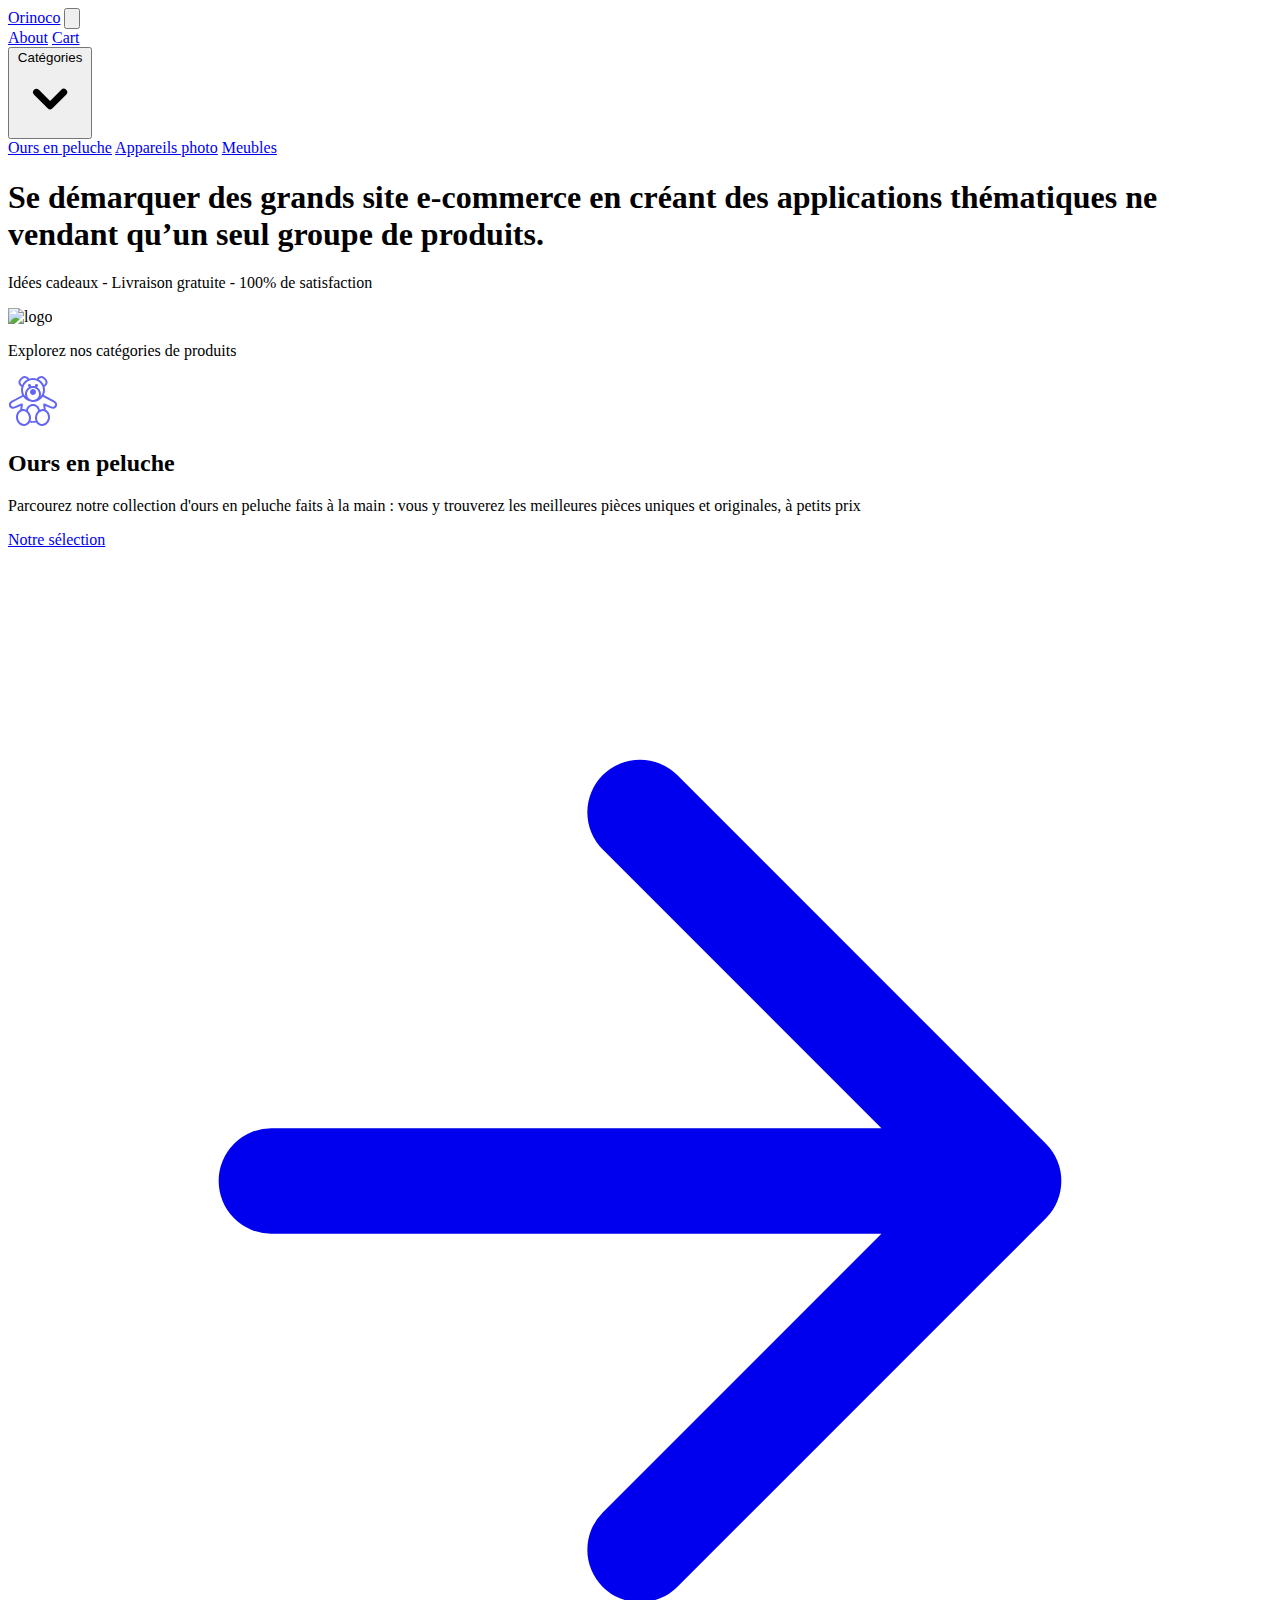
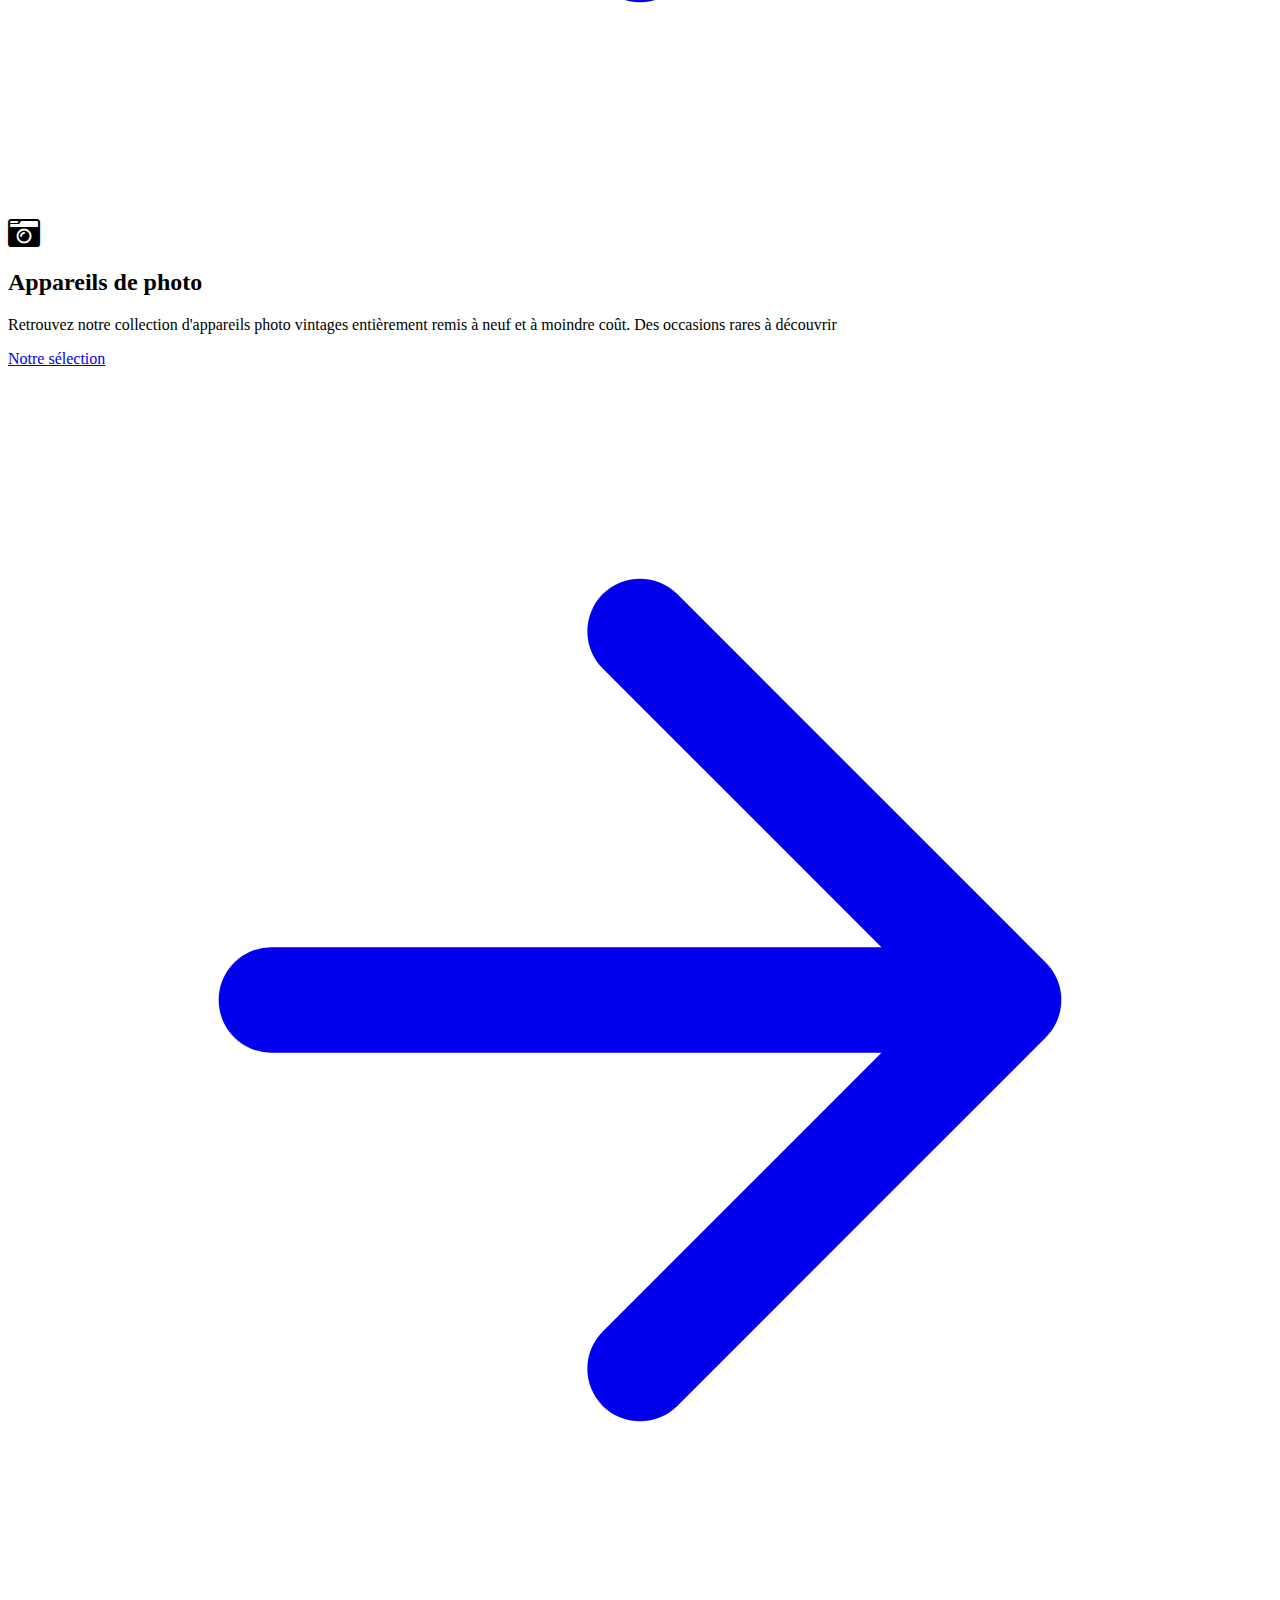
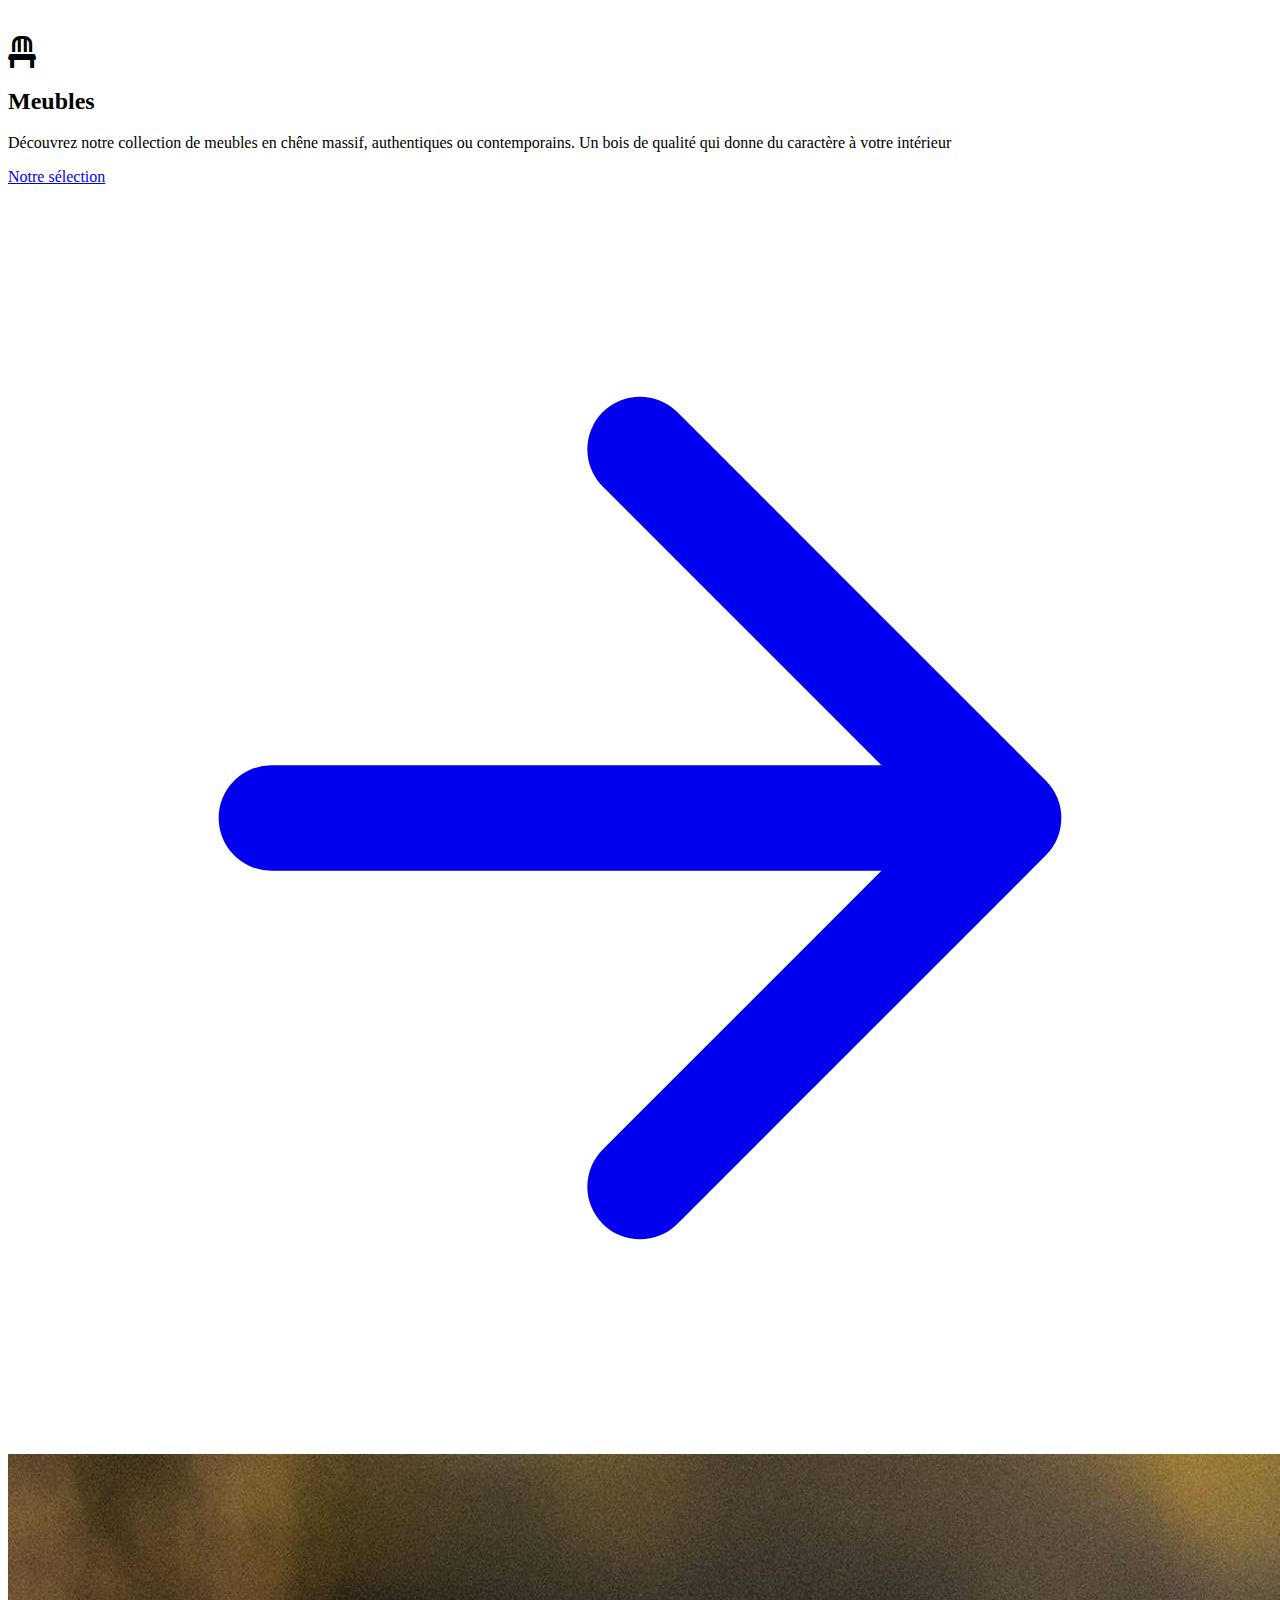
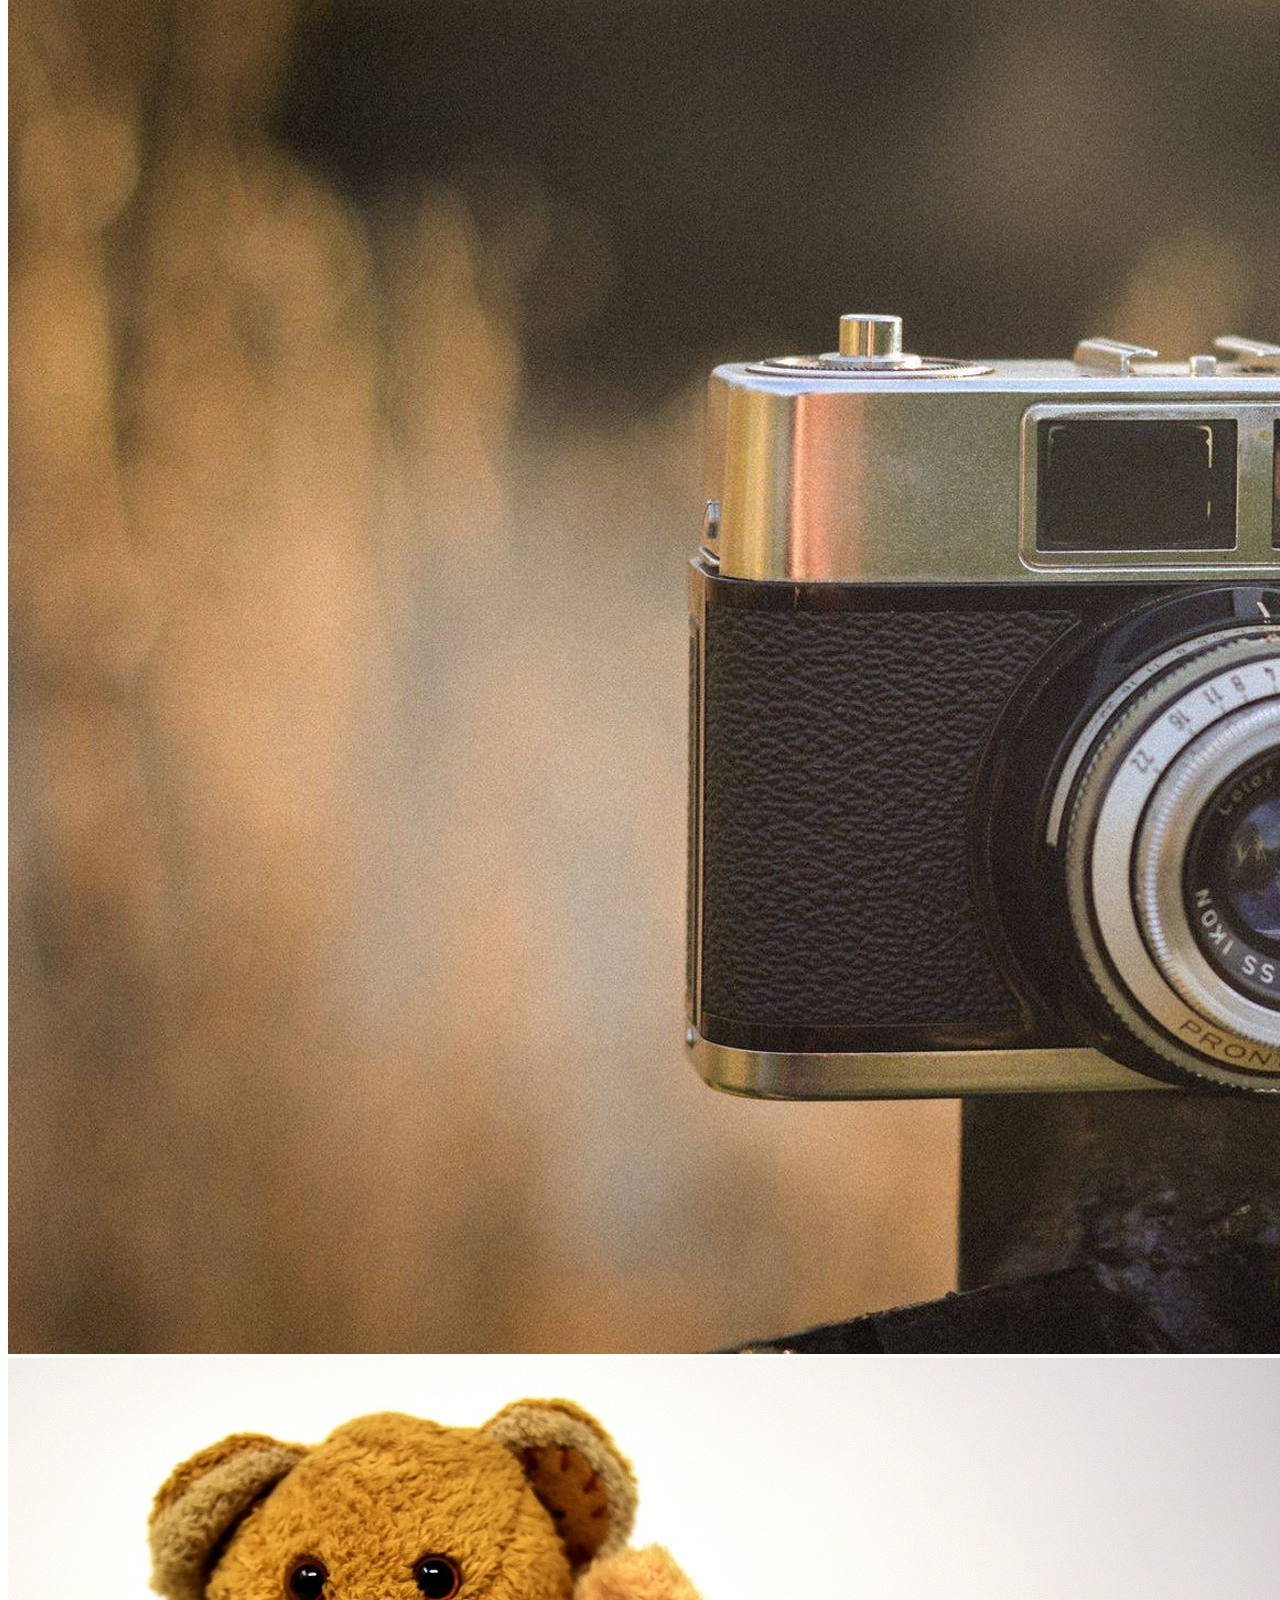
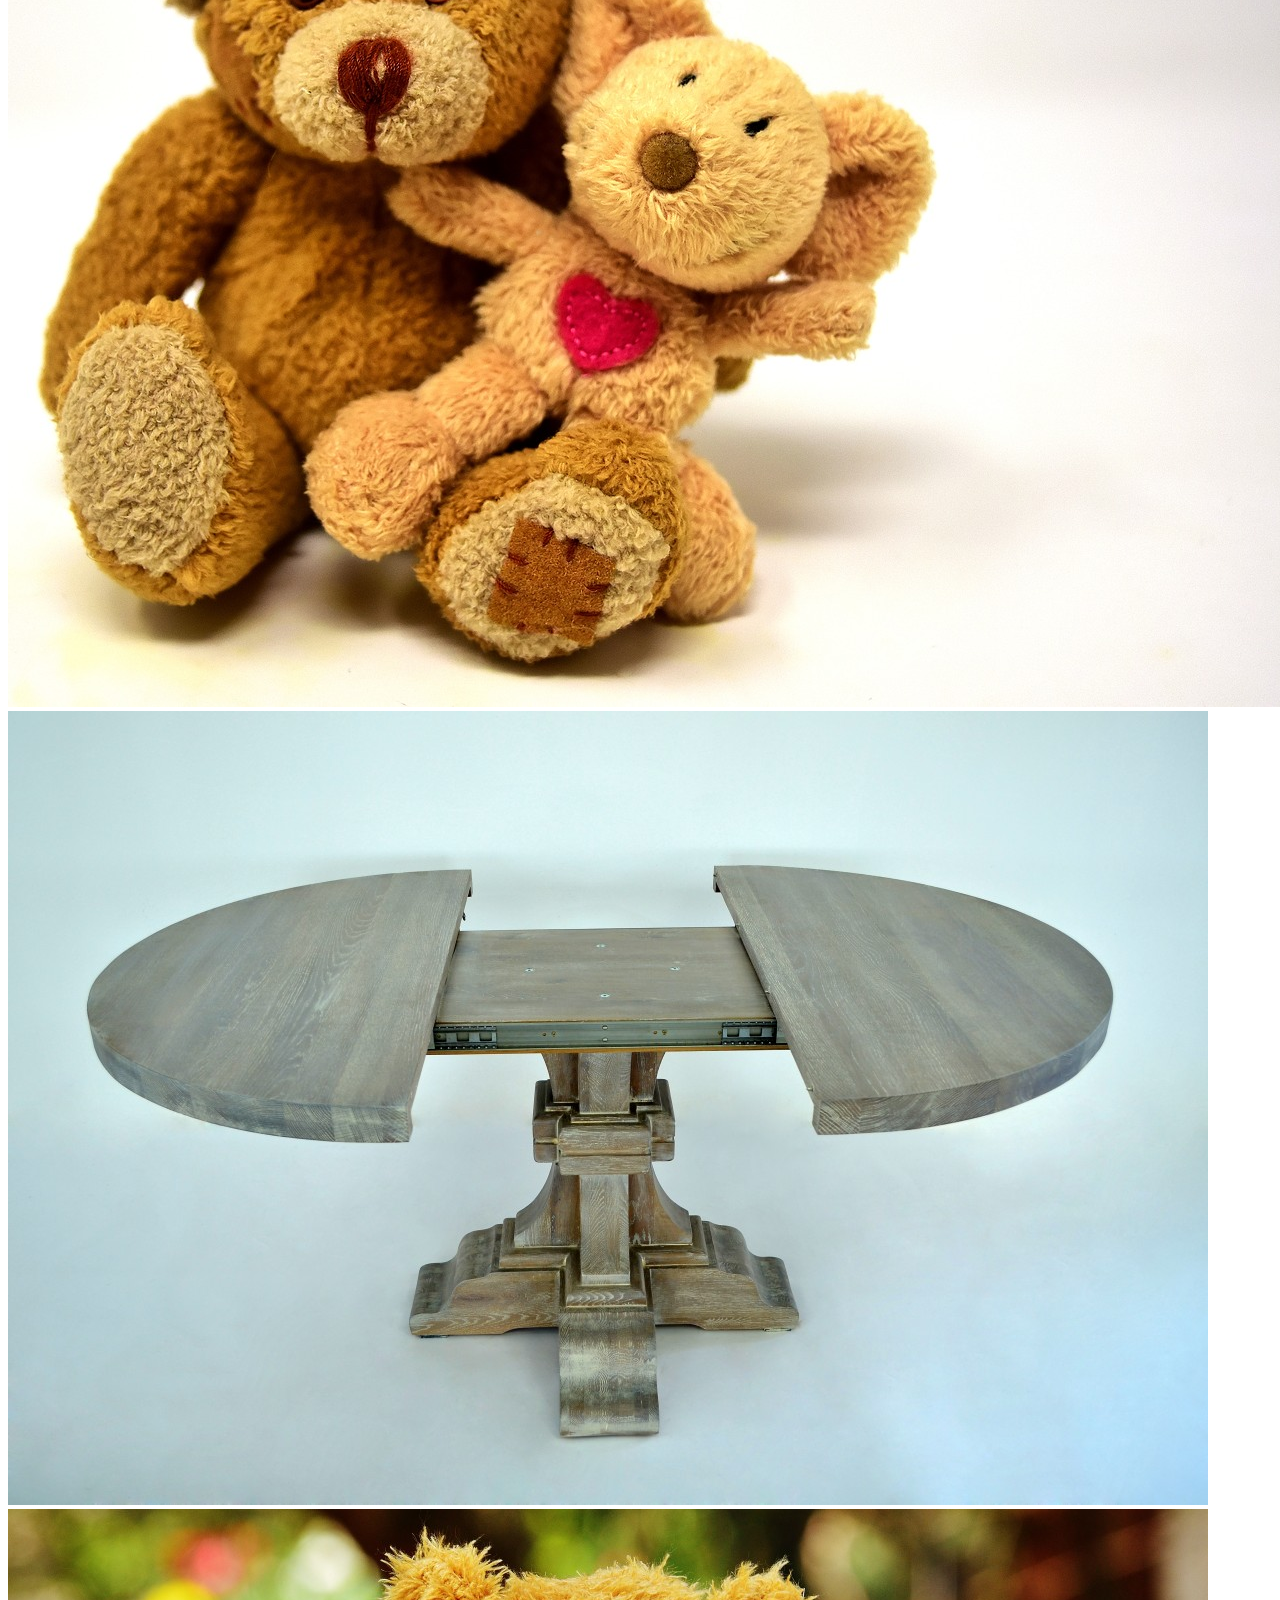
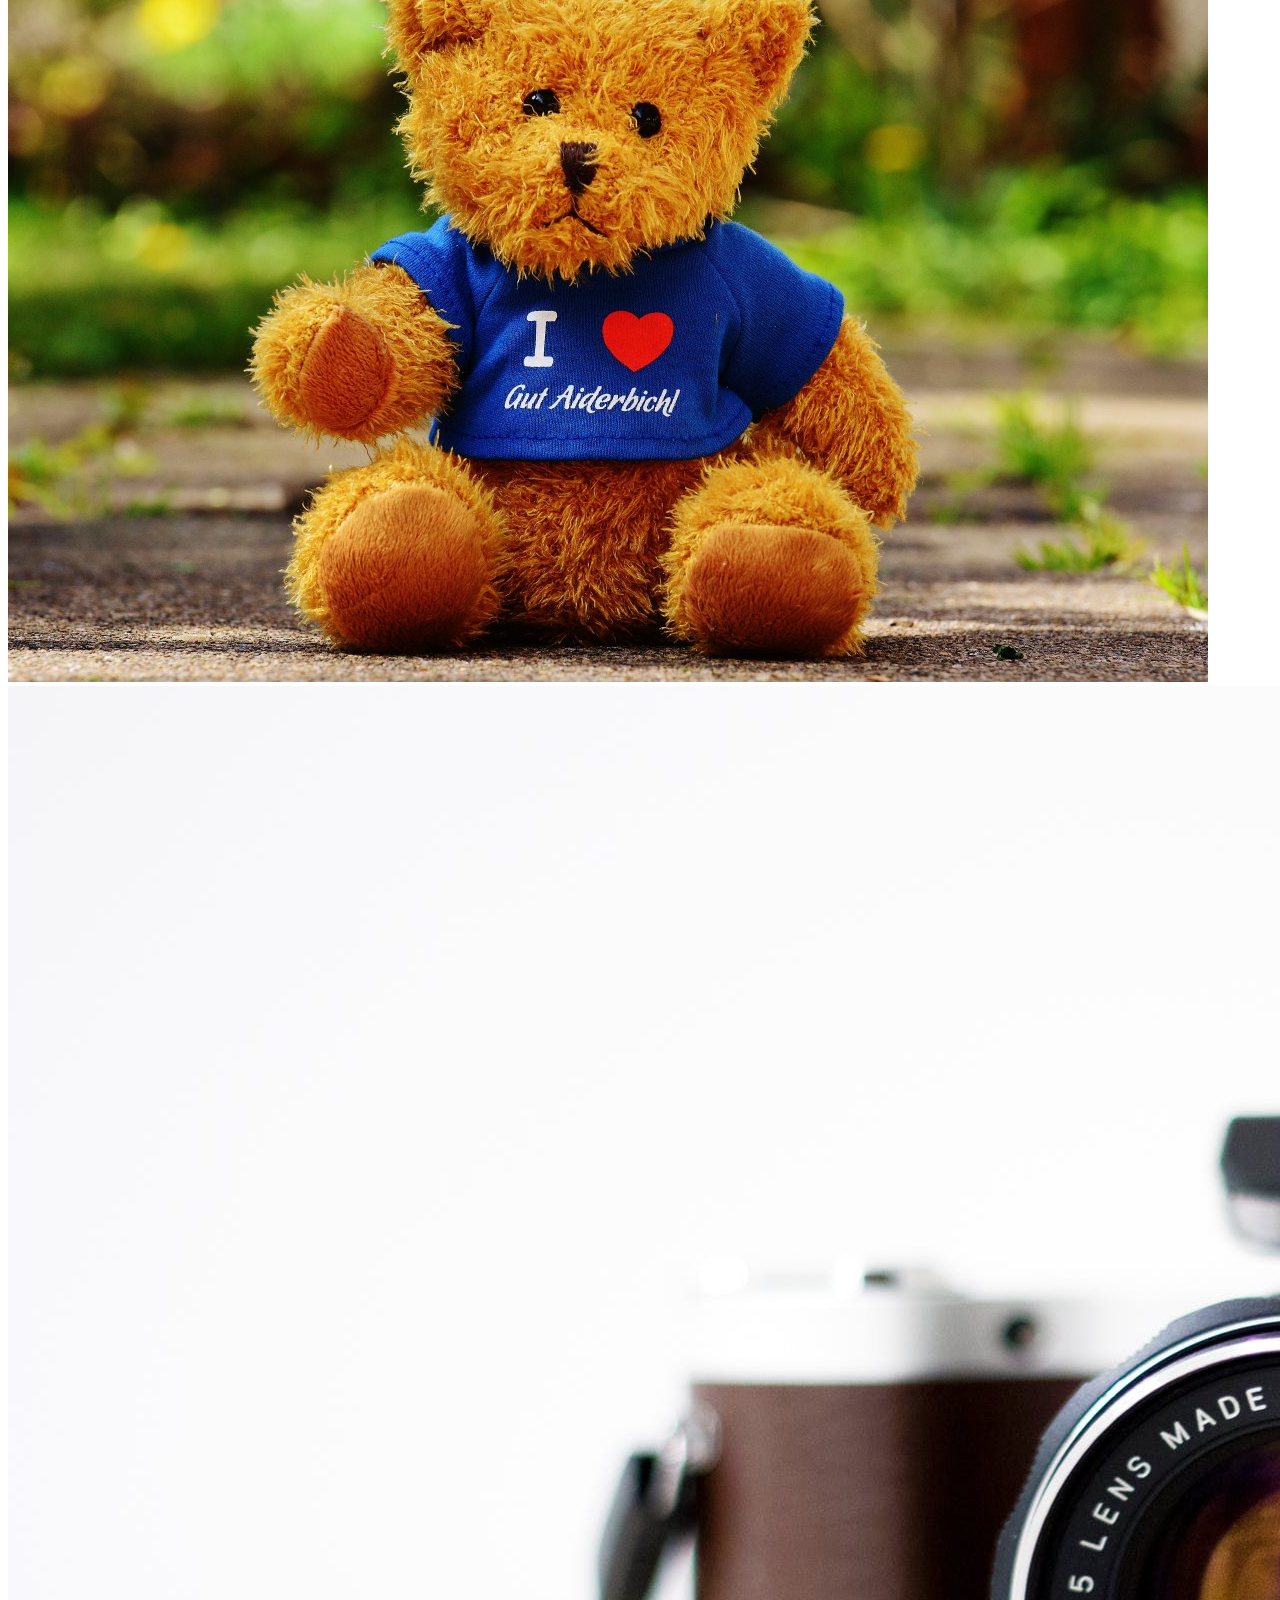
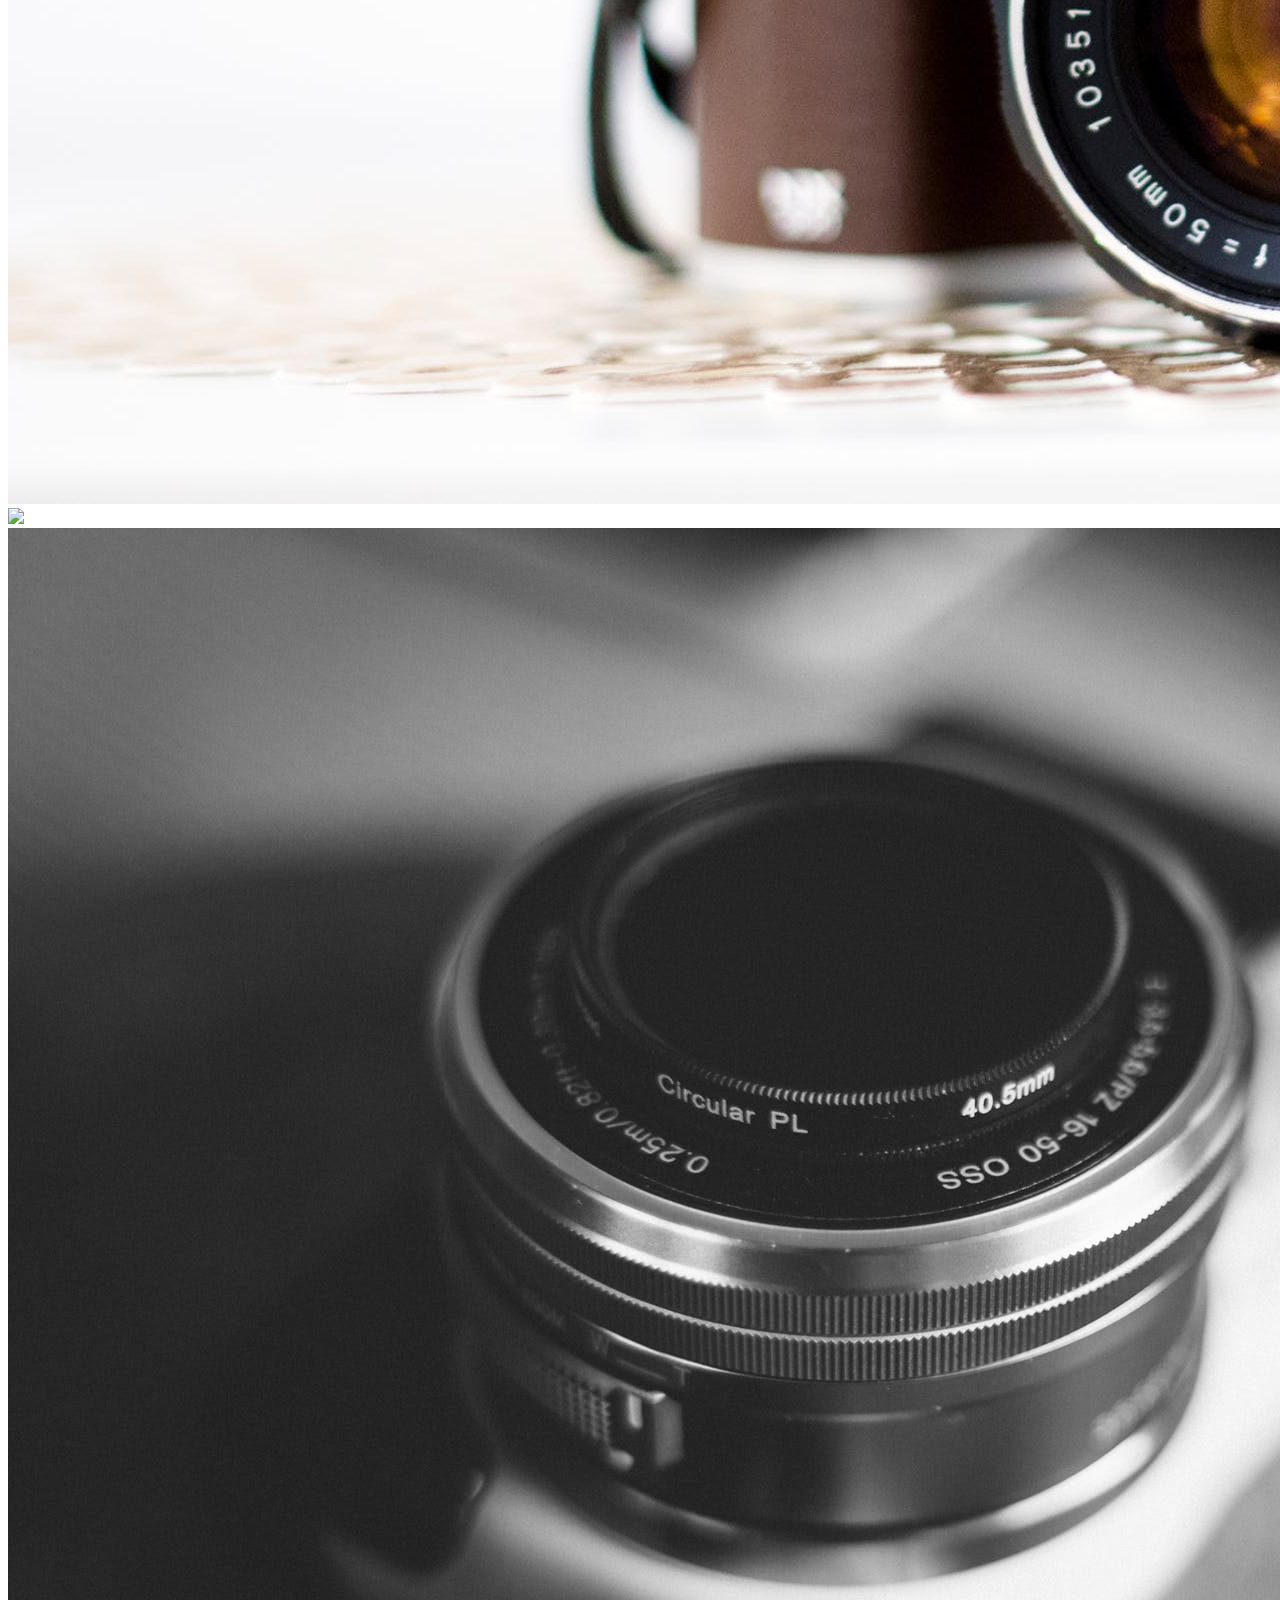
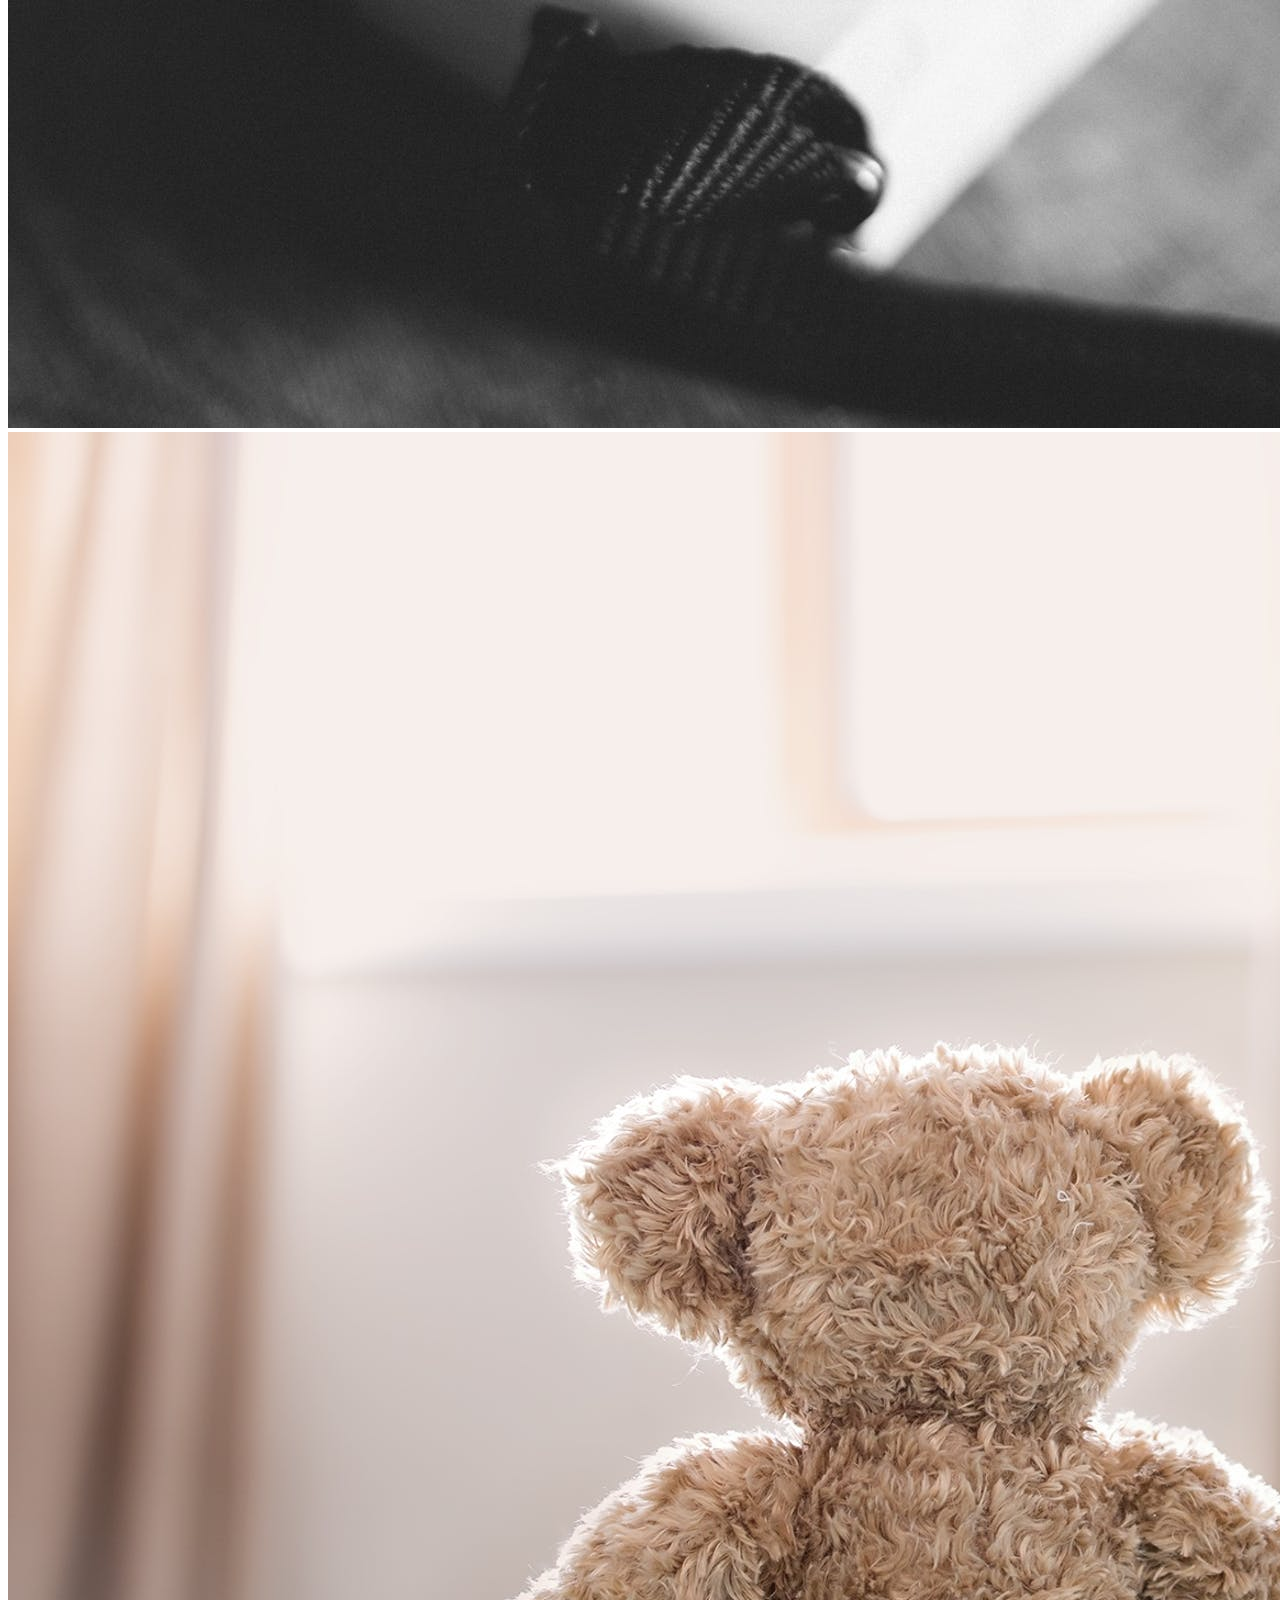
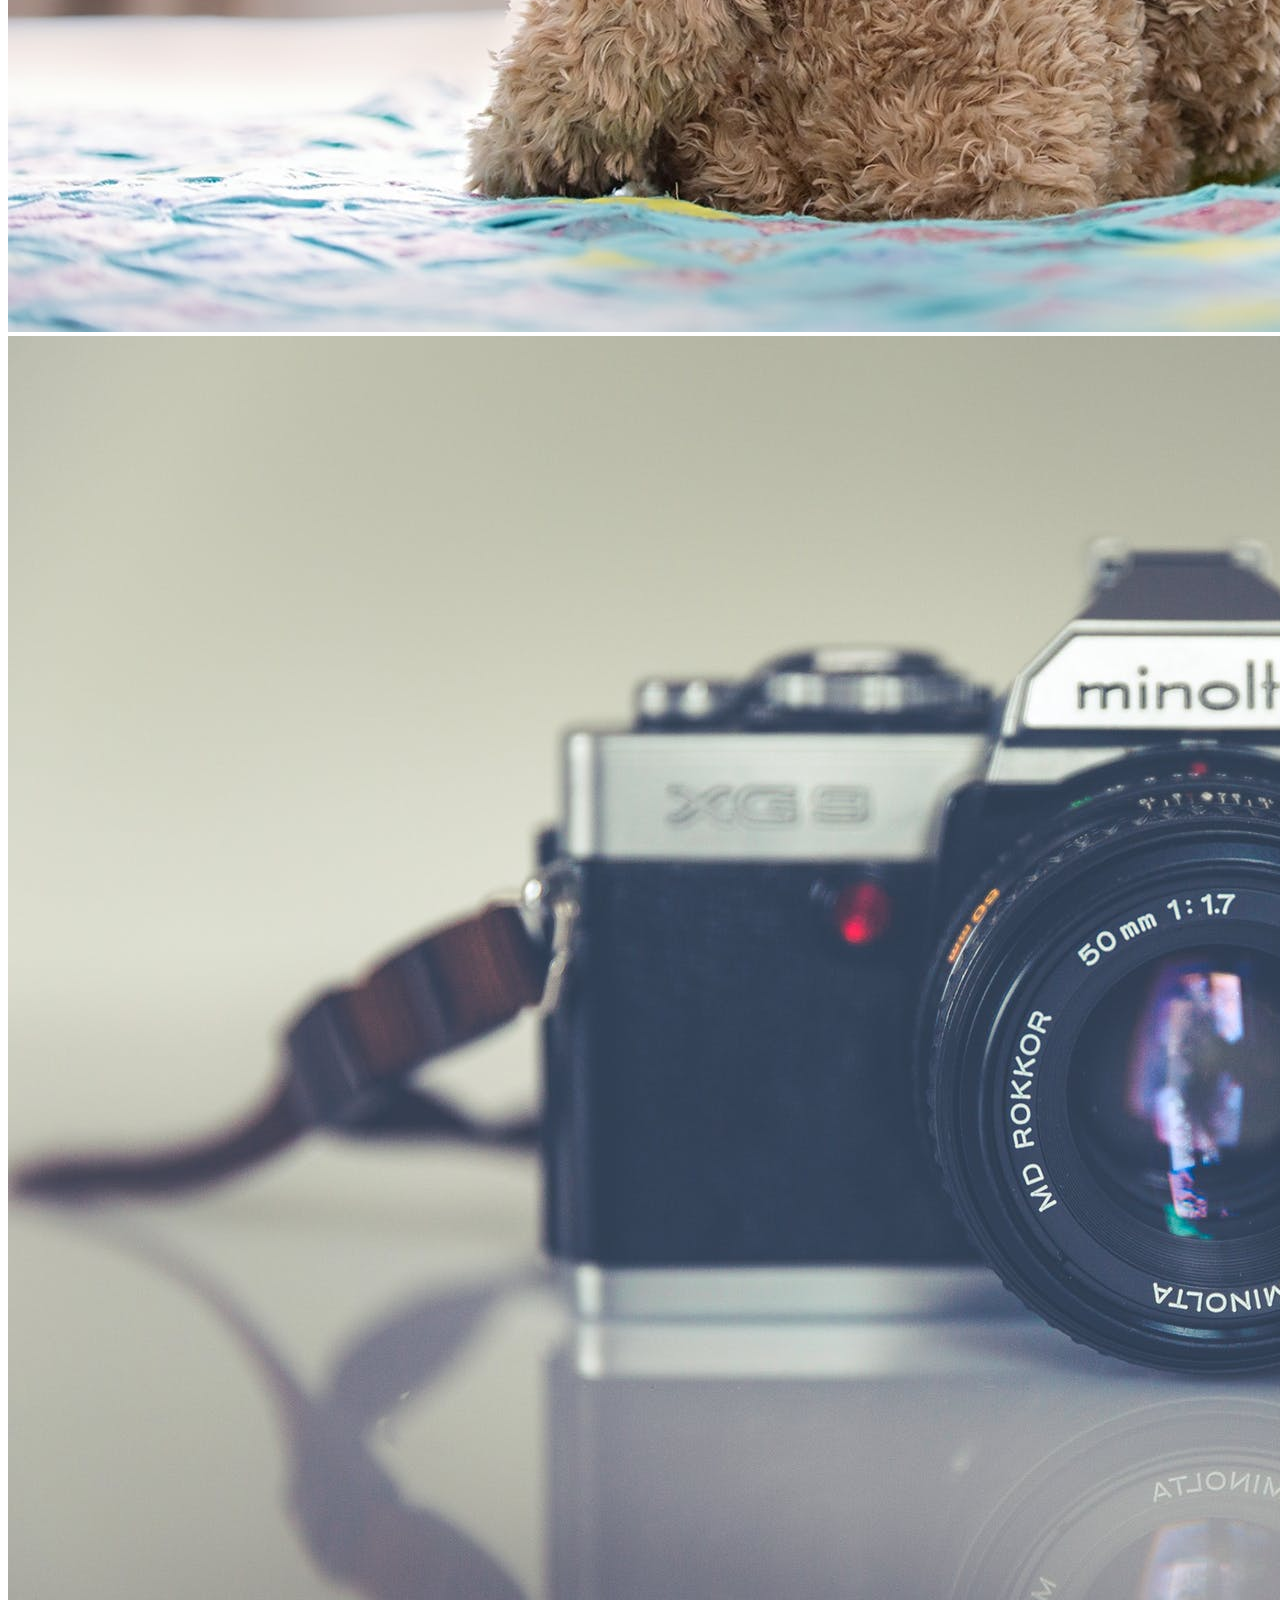
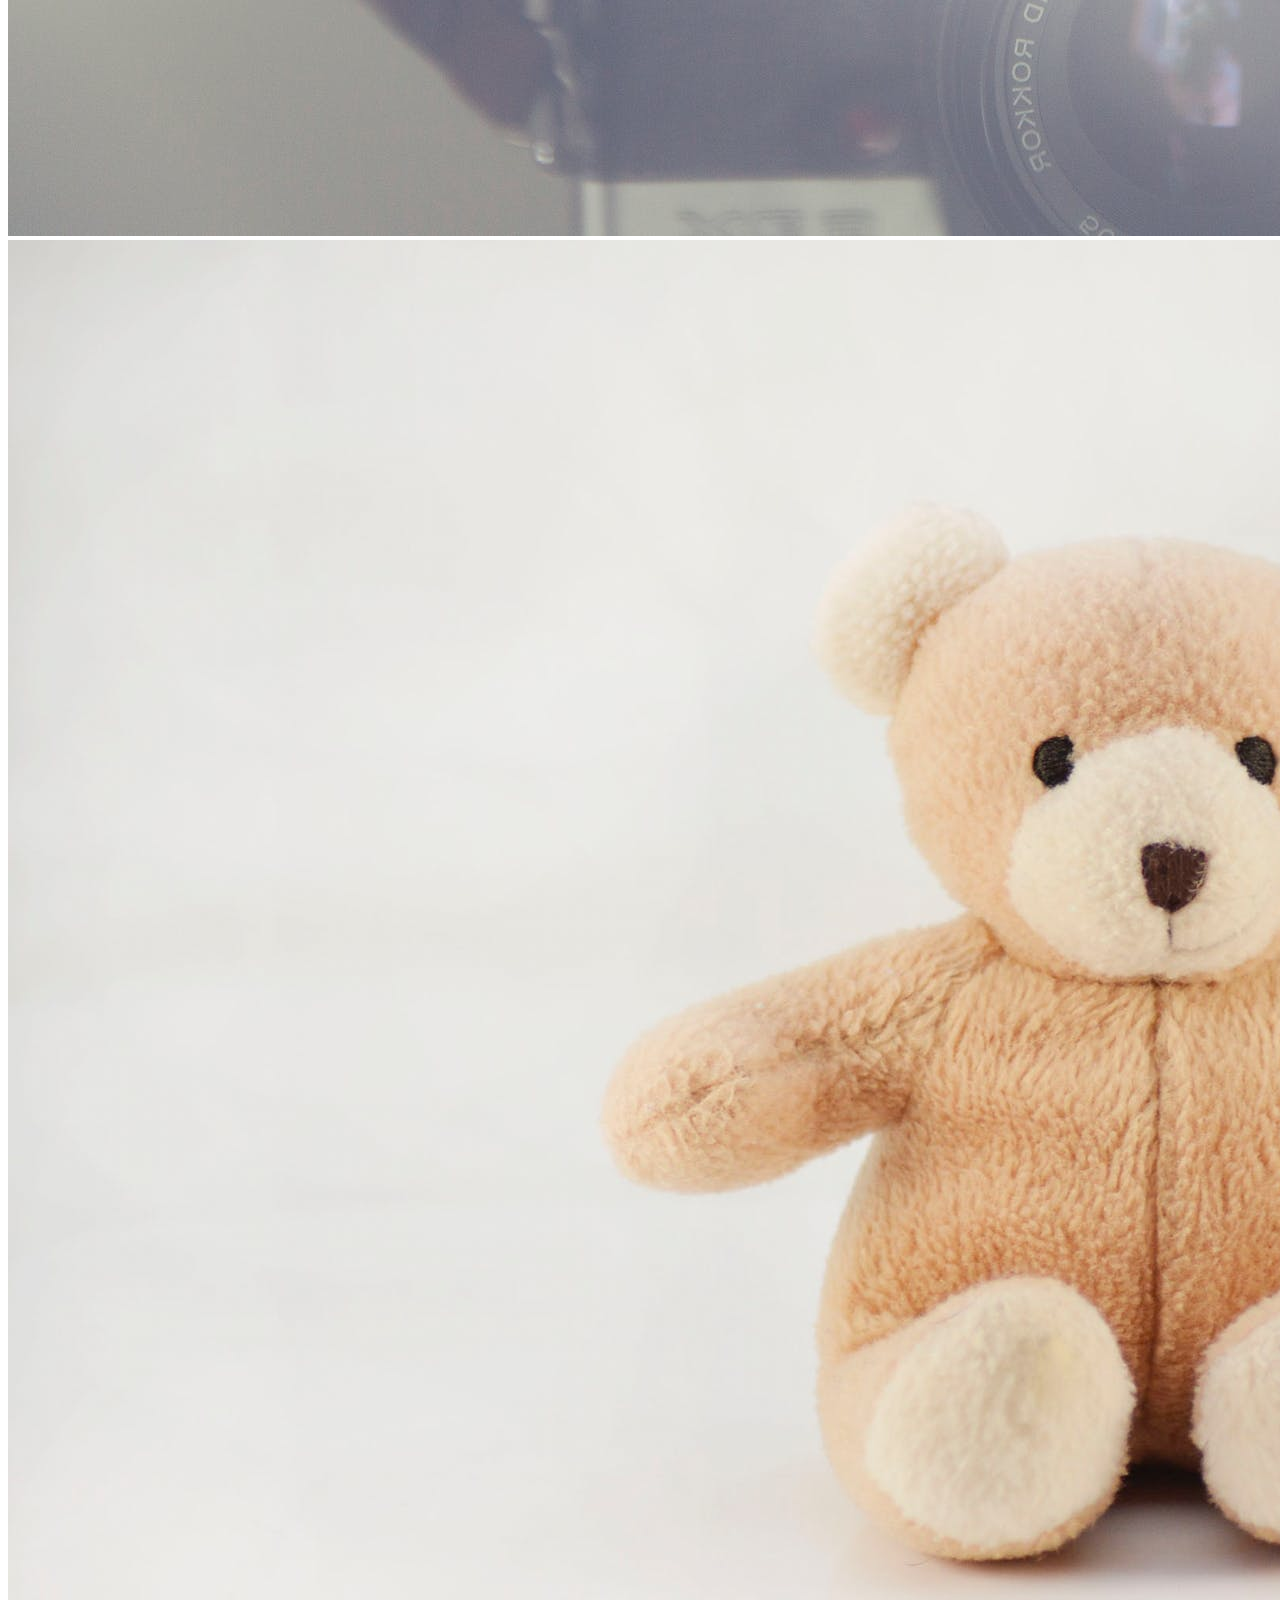
==== commit 0ae7952c: "bug tailwind" ====
--- a/frontend/index.html
+++ b/frontend/index.html
@@ -140,7 +140,7 @@
                   focus:bg-gray-200 focus:outline-none focus:shadow-outline
                 "
                 href="#"
-                >Contact</a
+                >Cart</a
               >
               <div
                 @click.away="open = false"
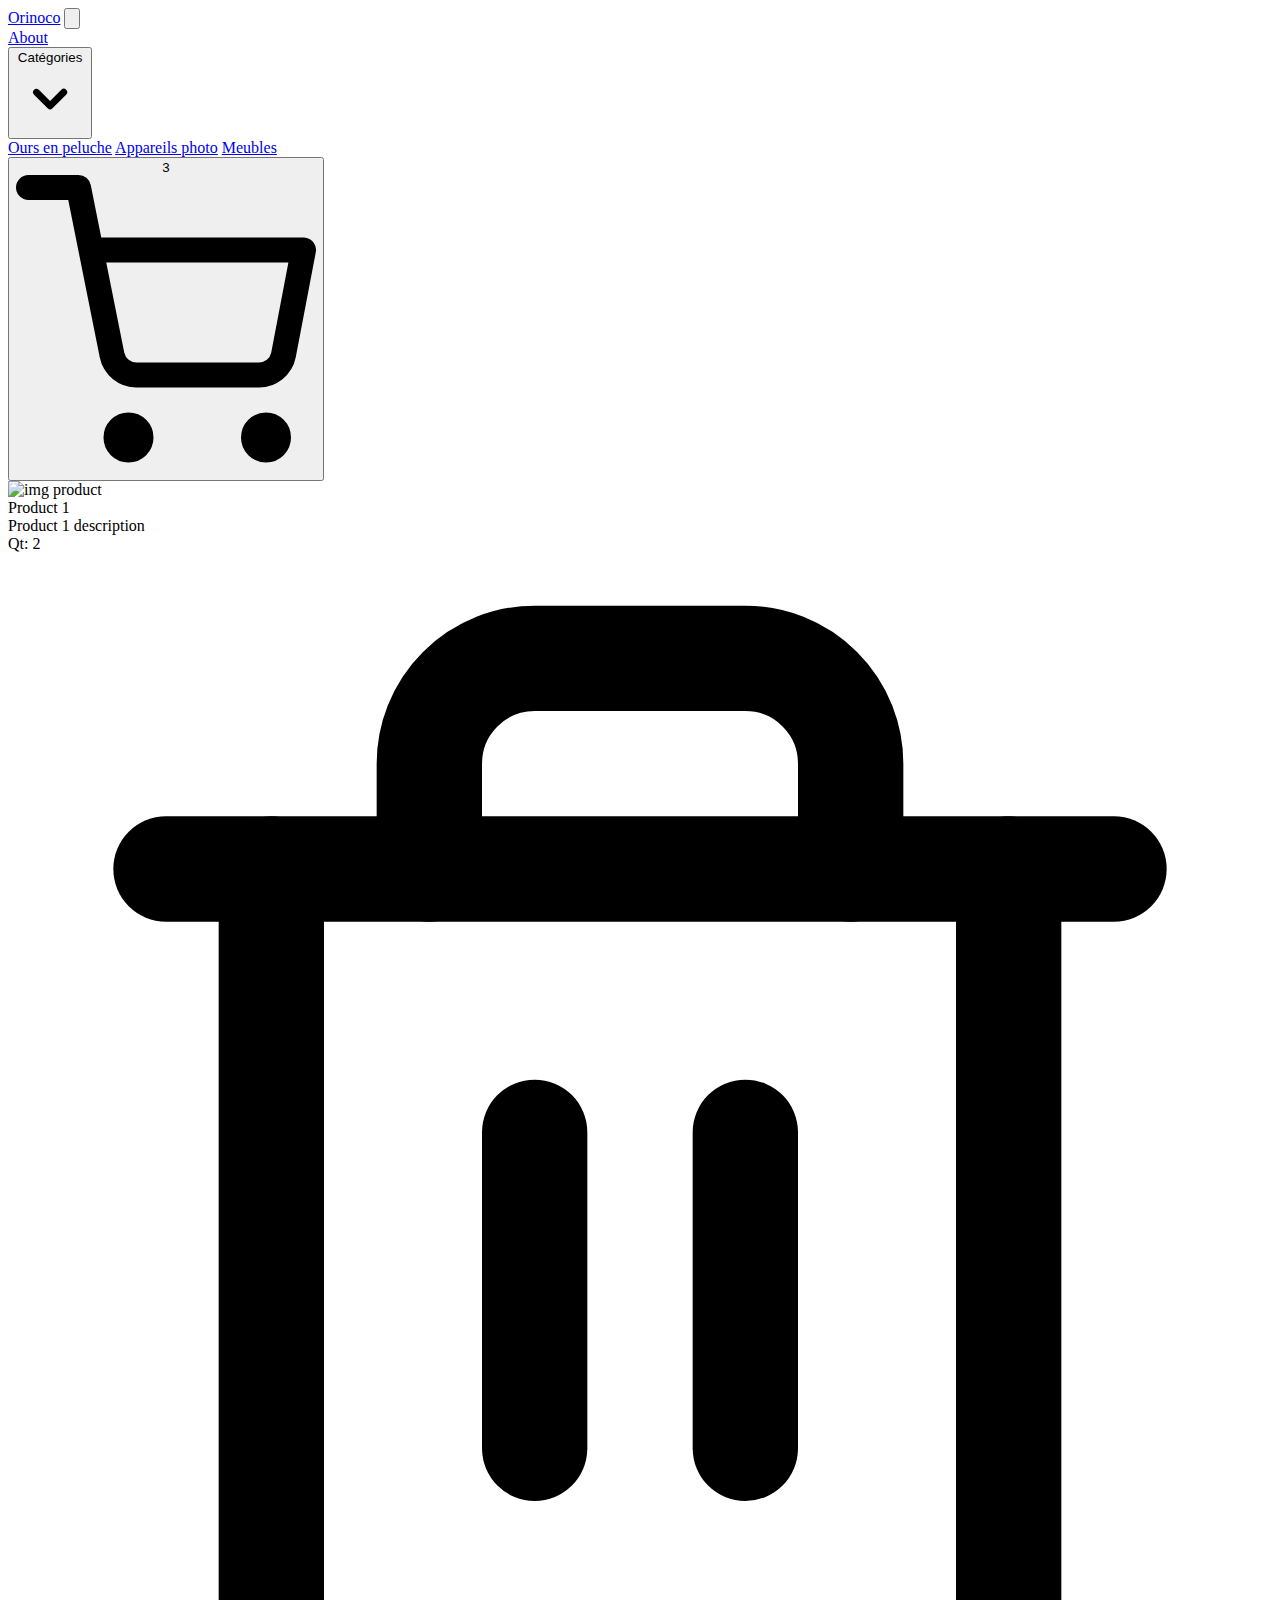
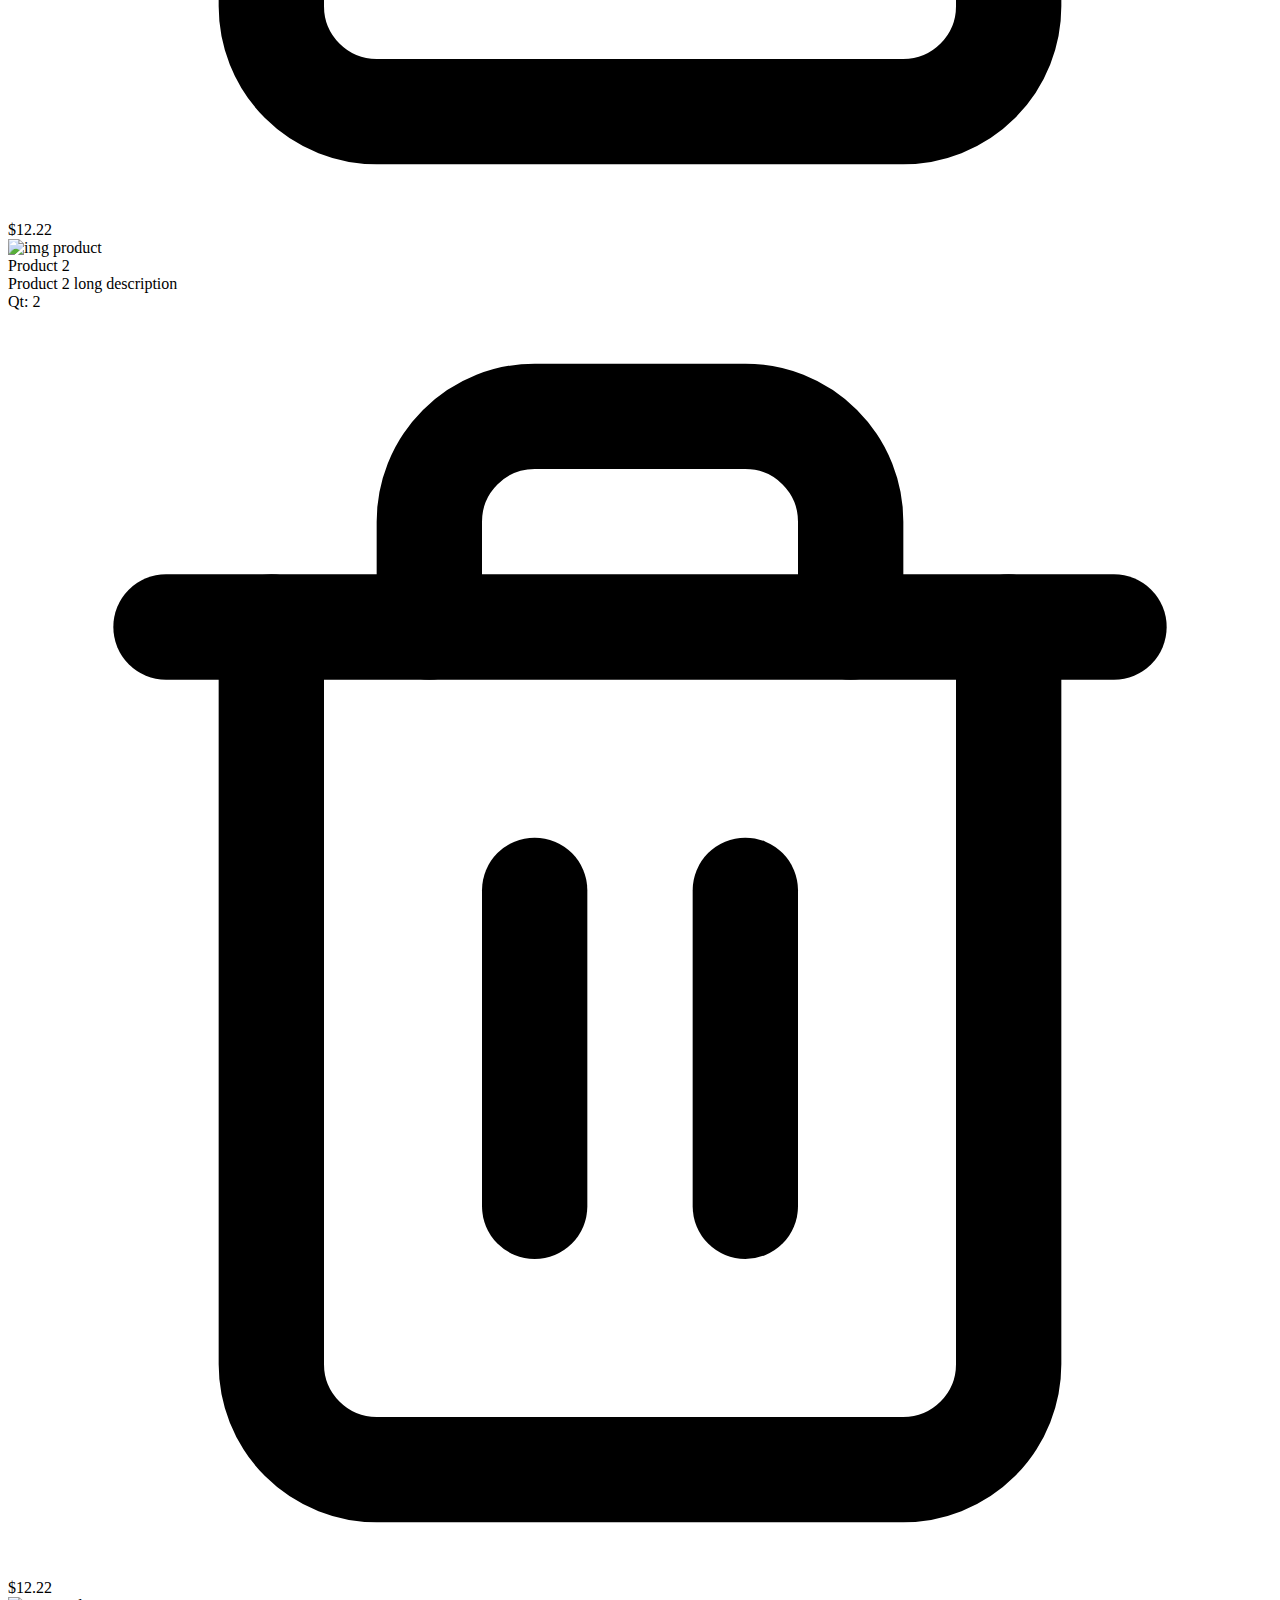
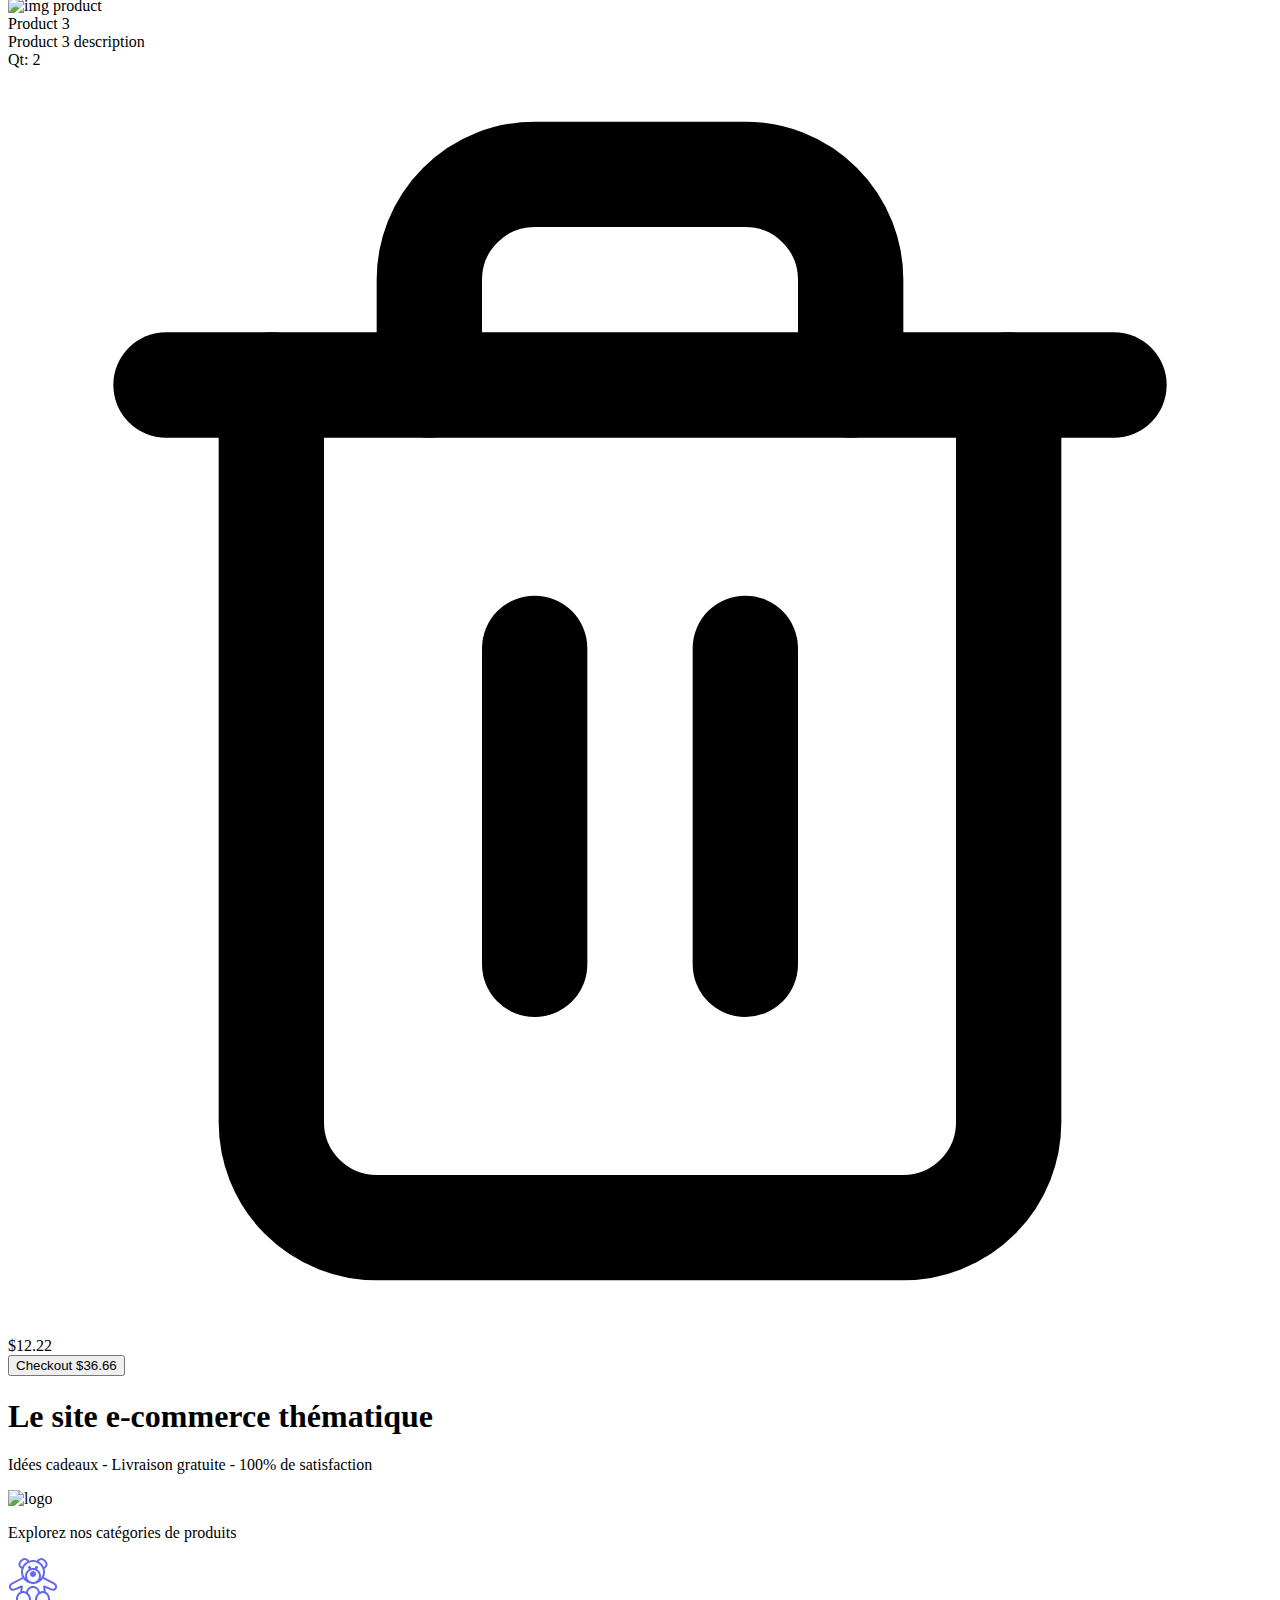
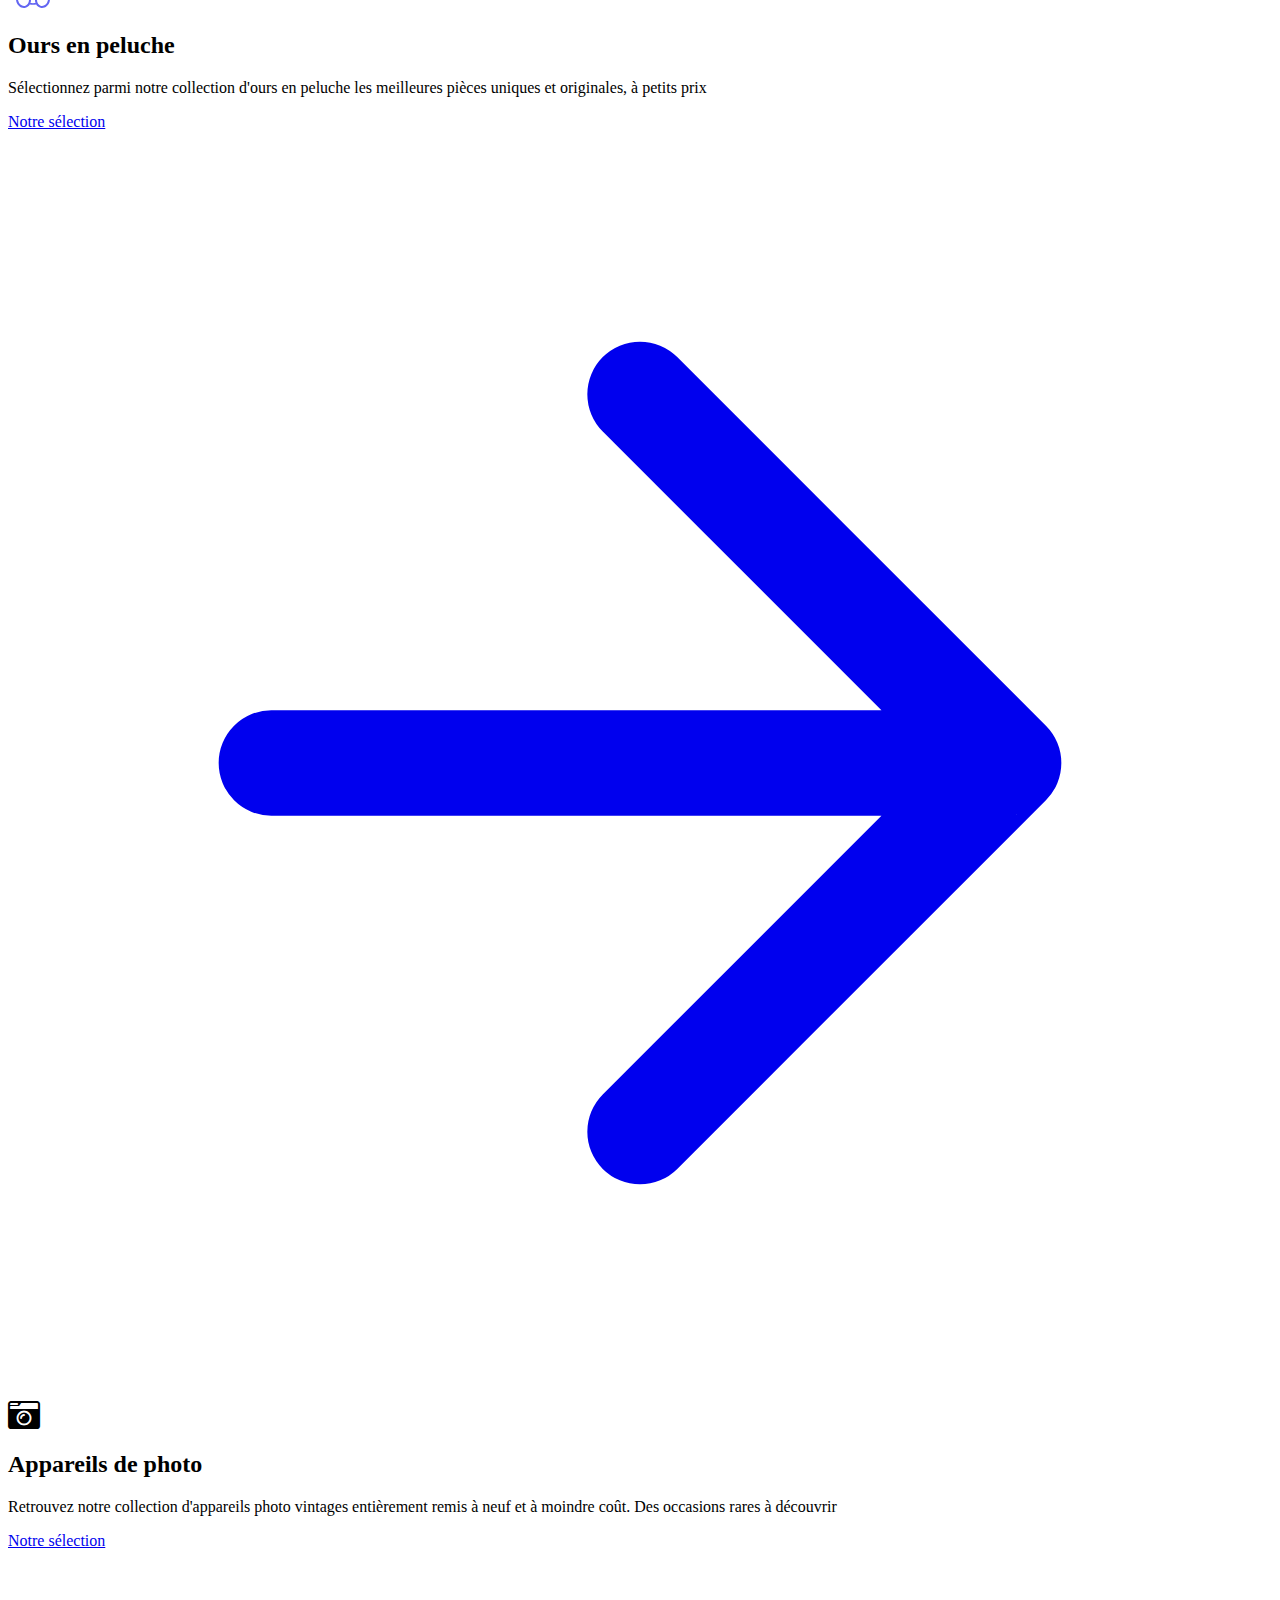
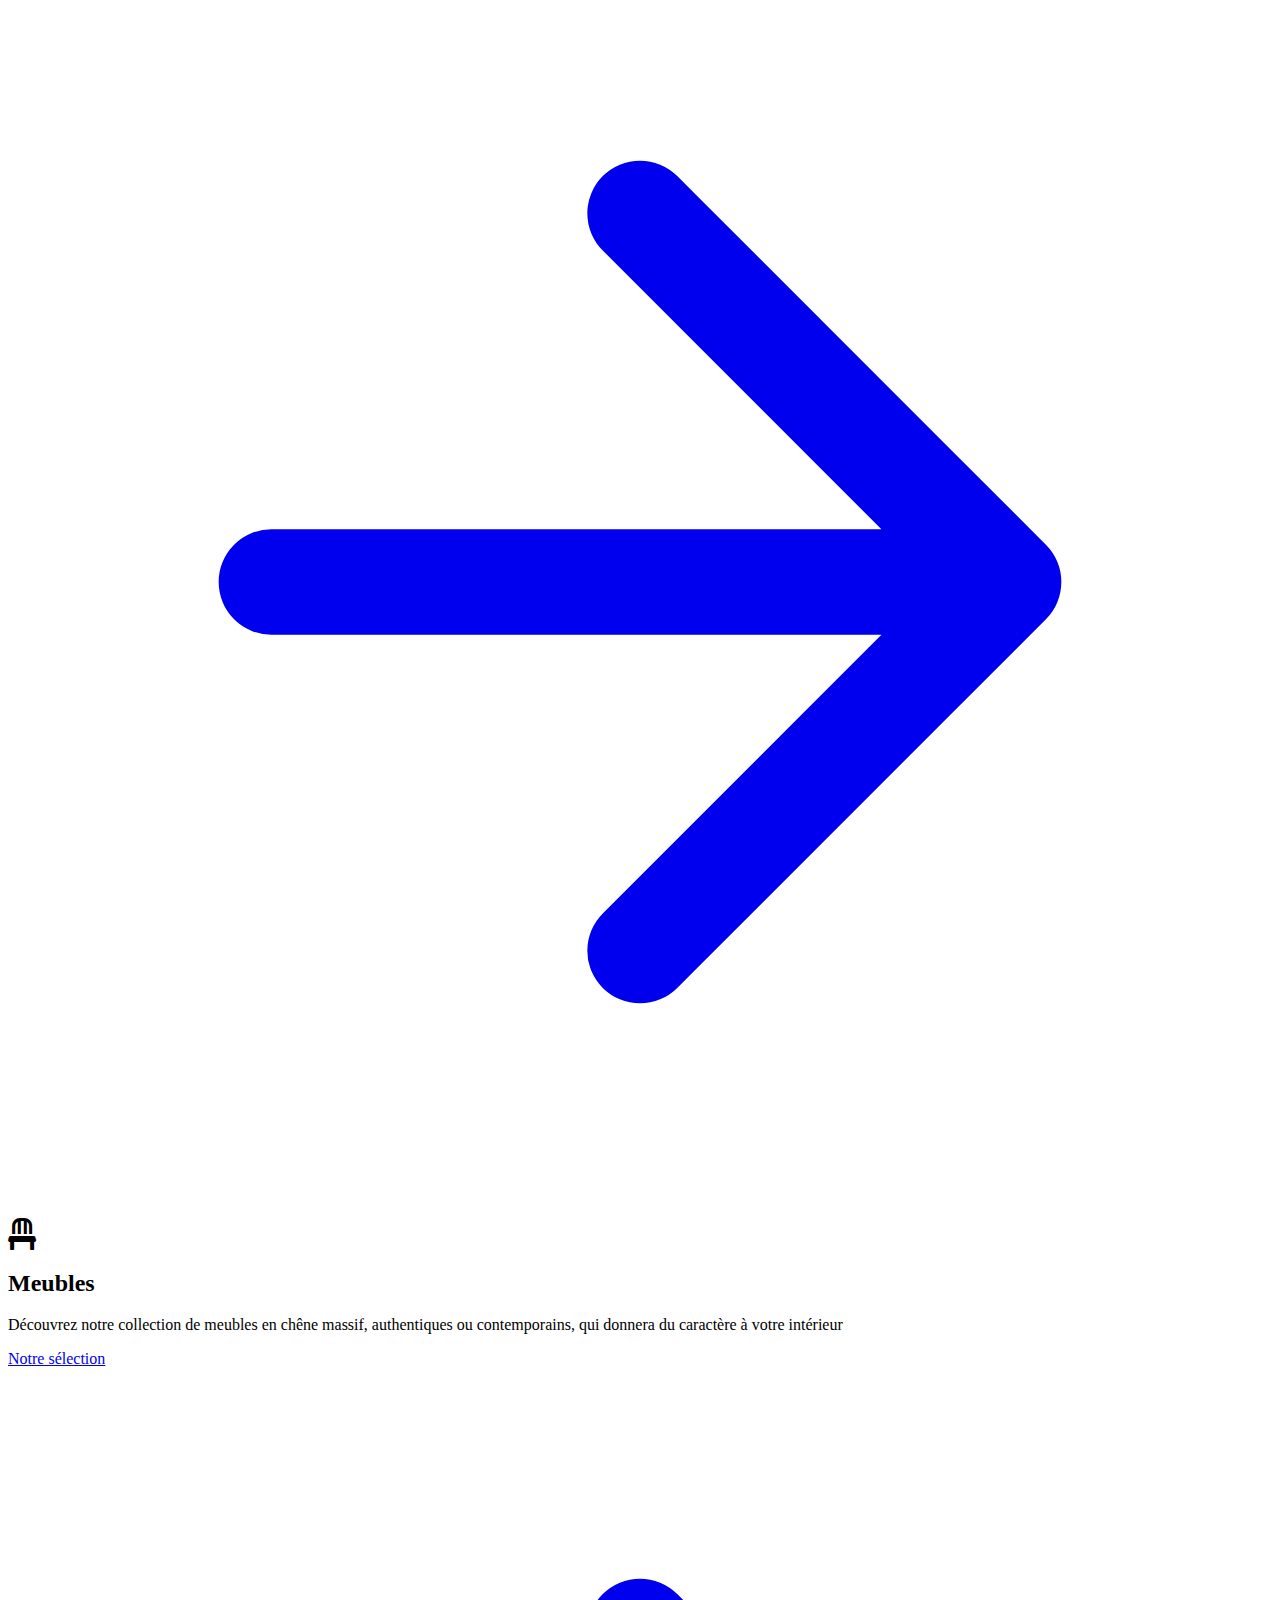
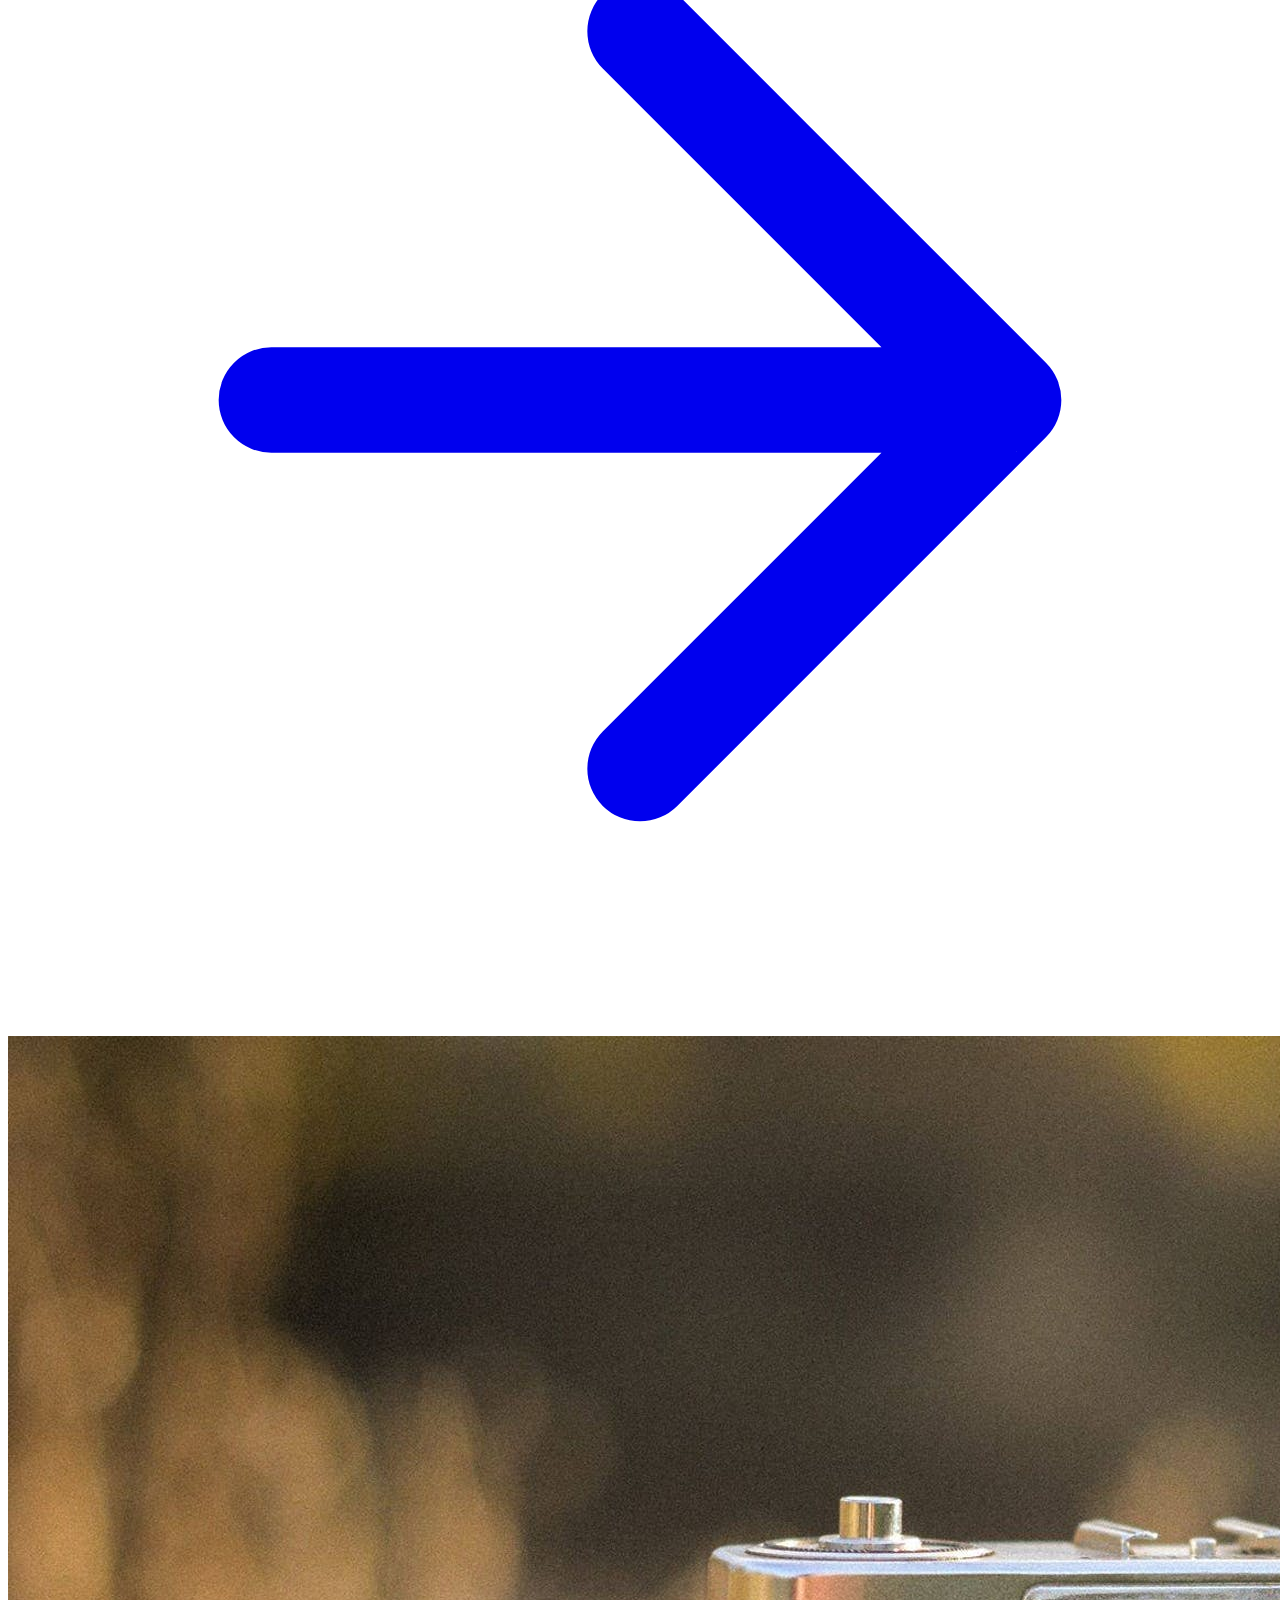
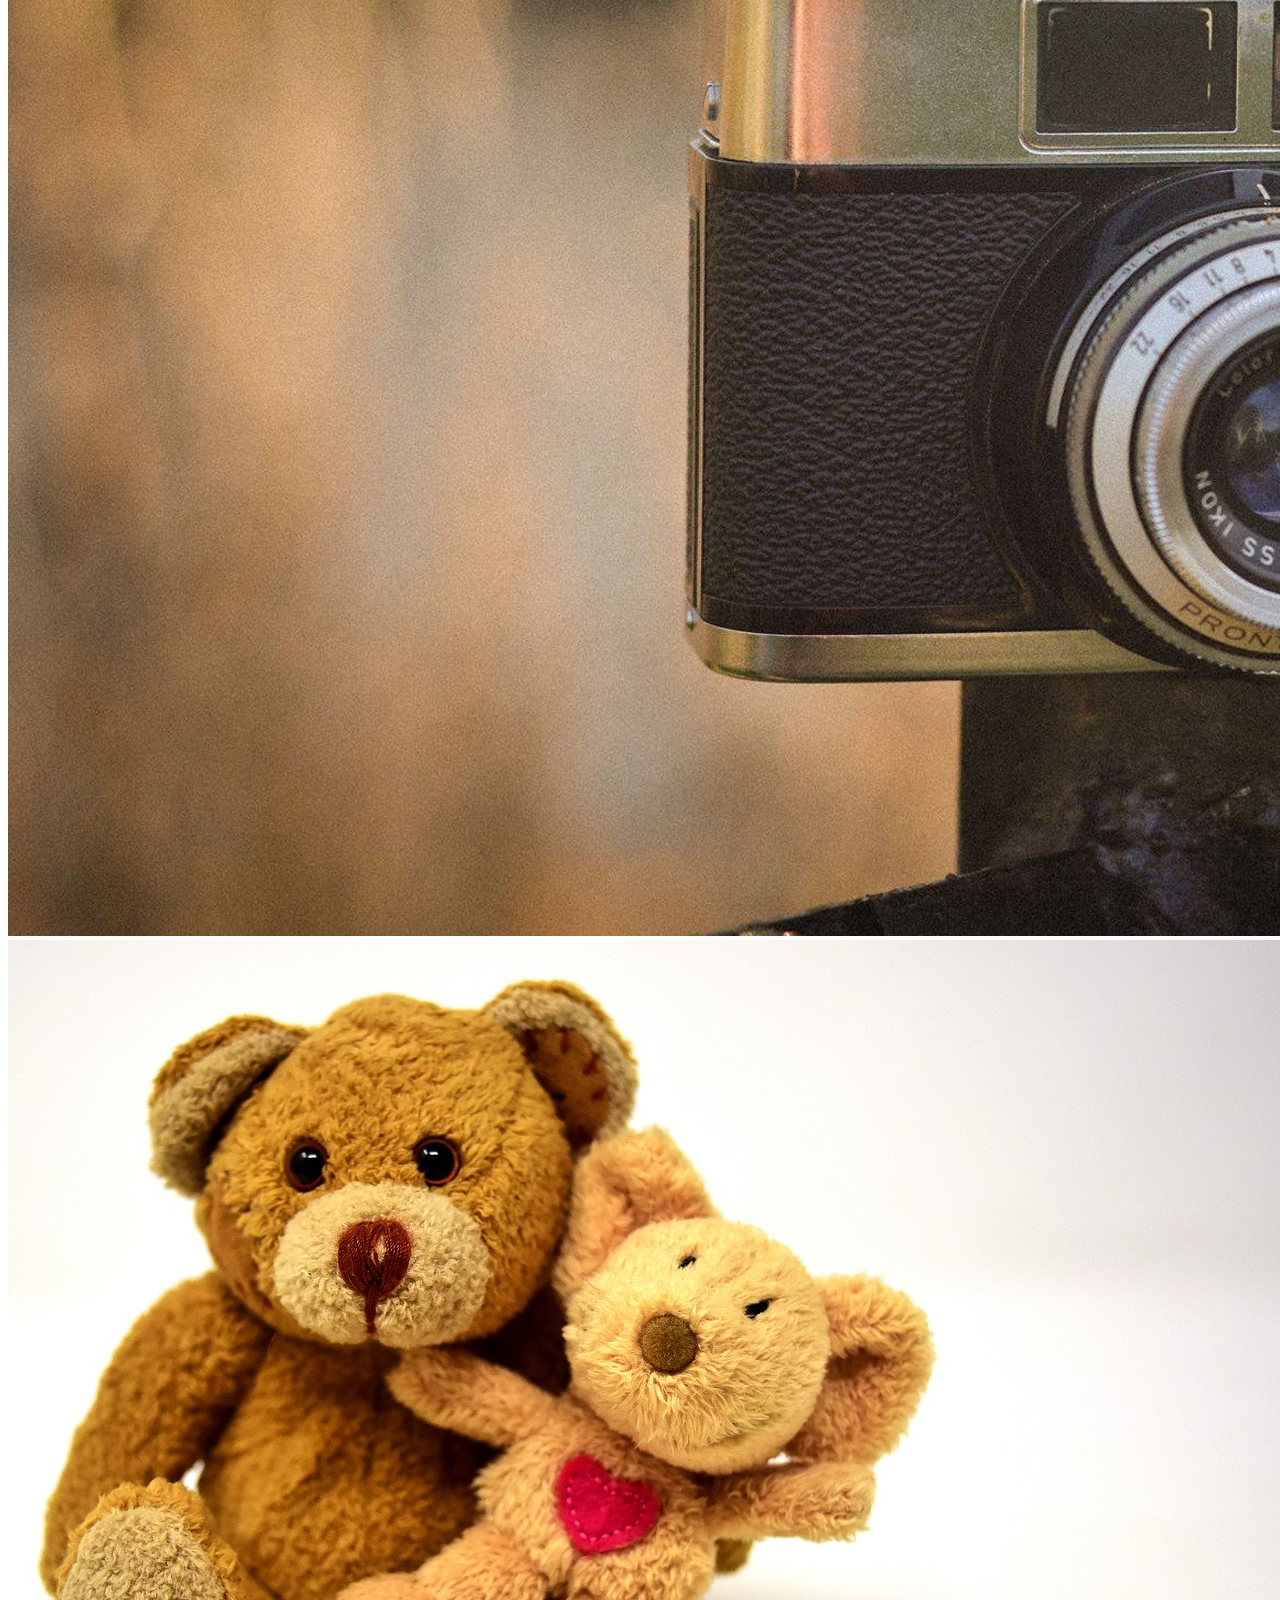
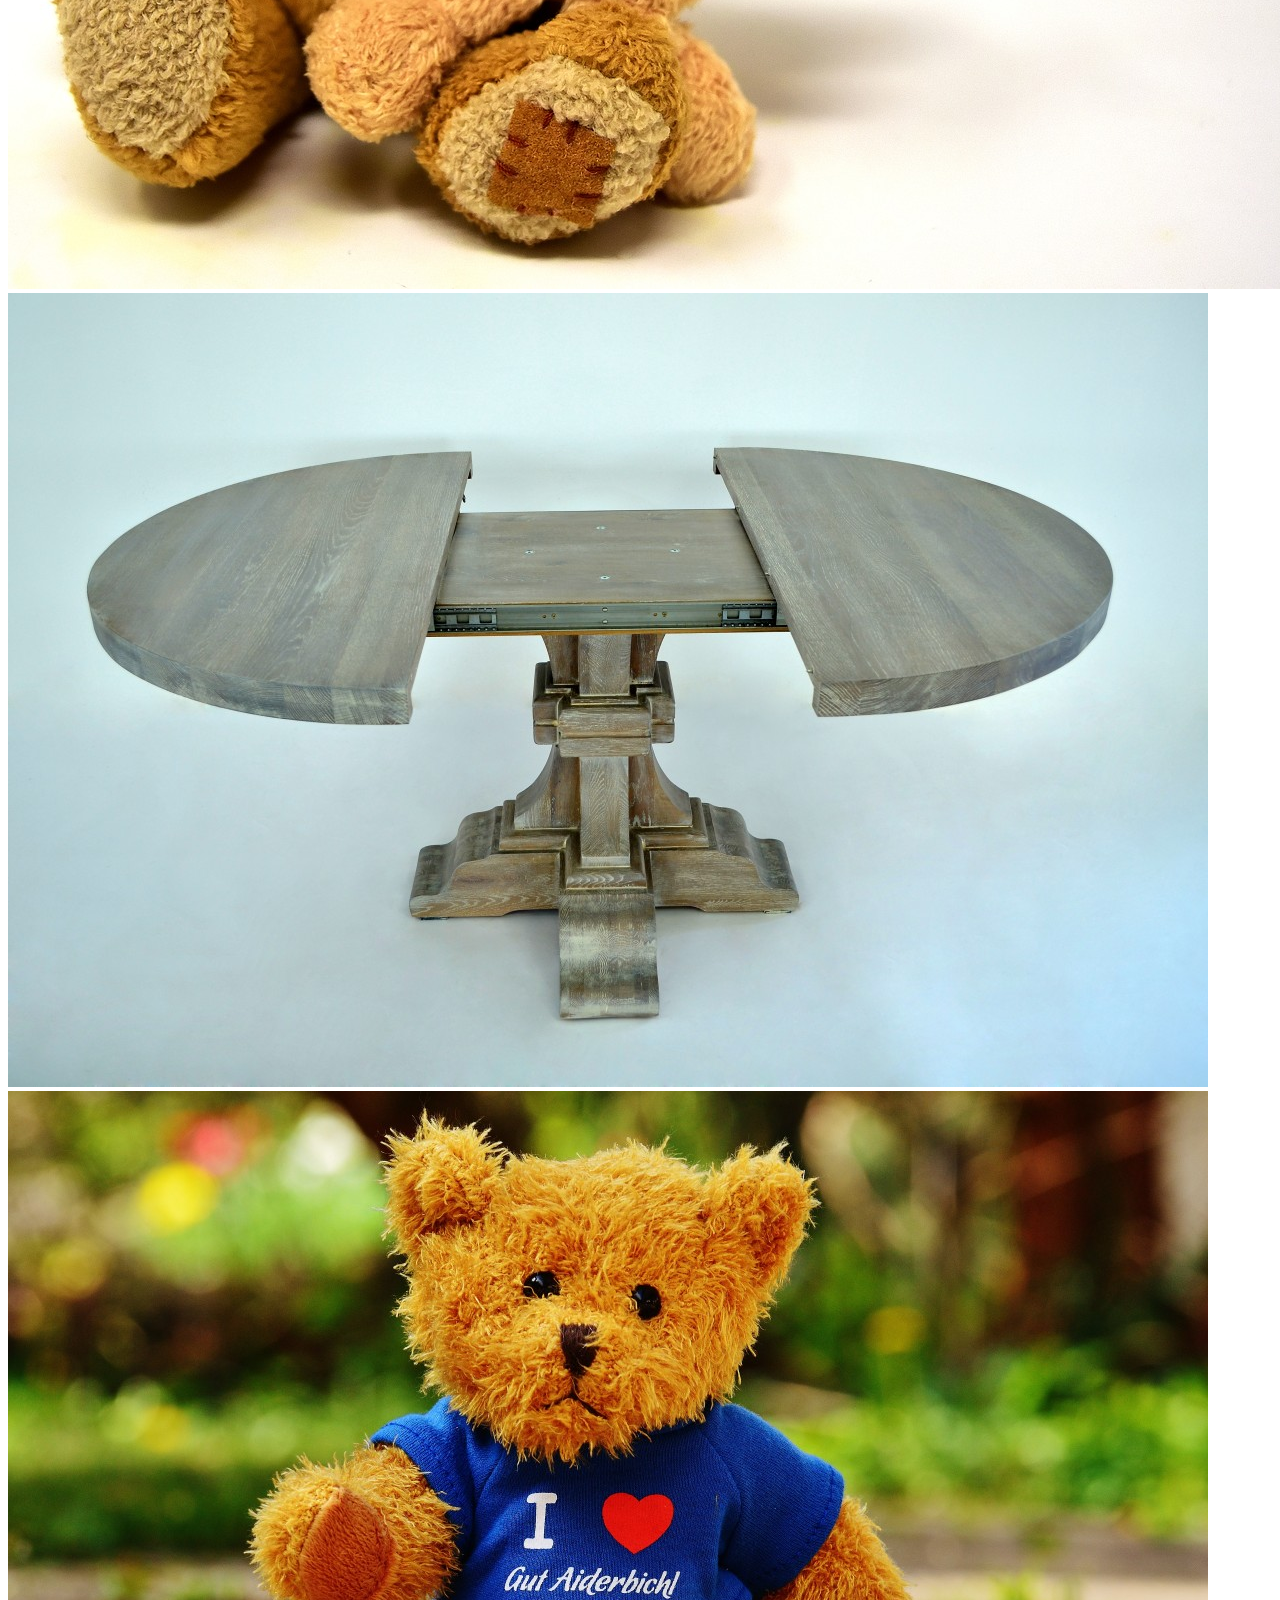
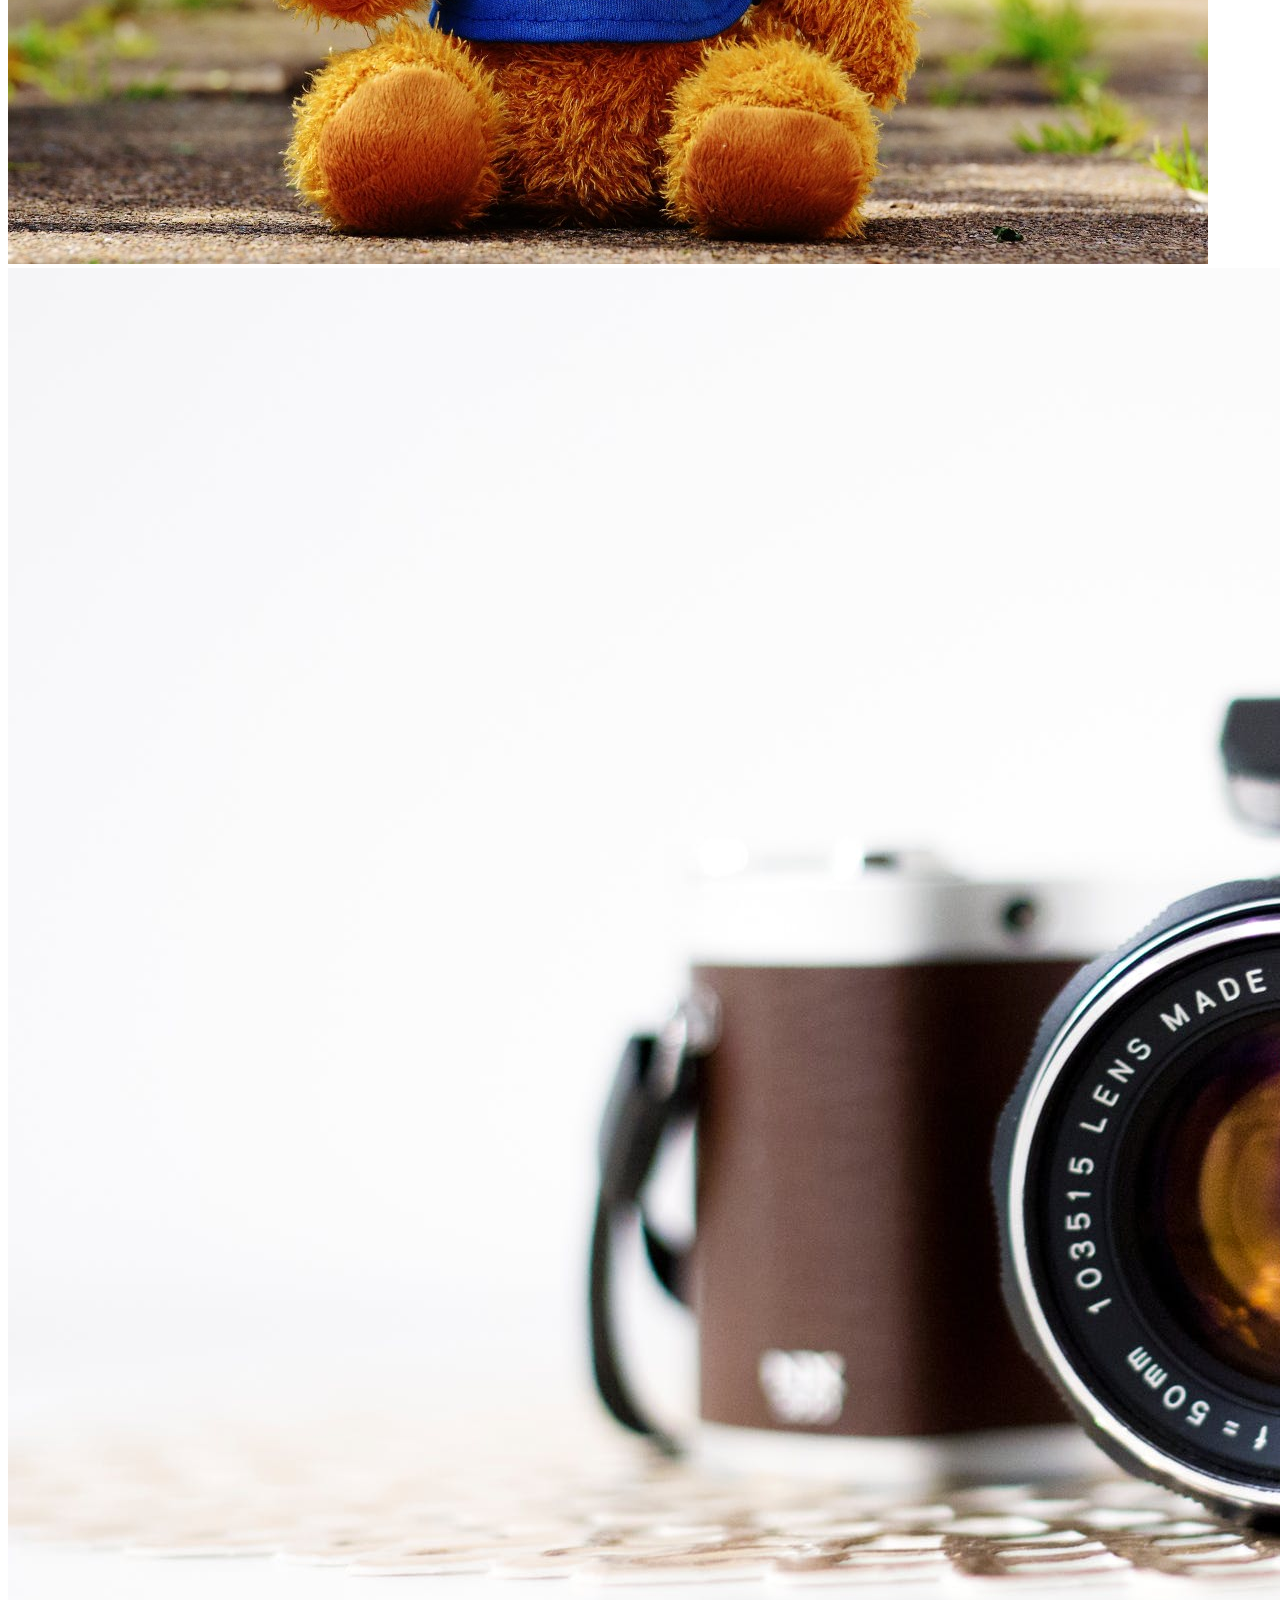
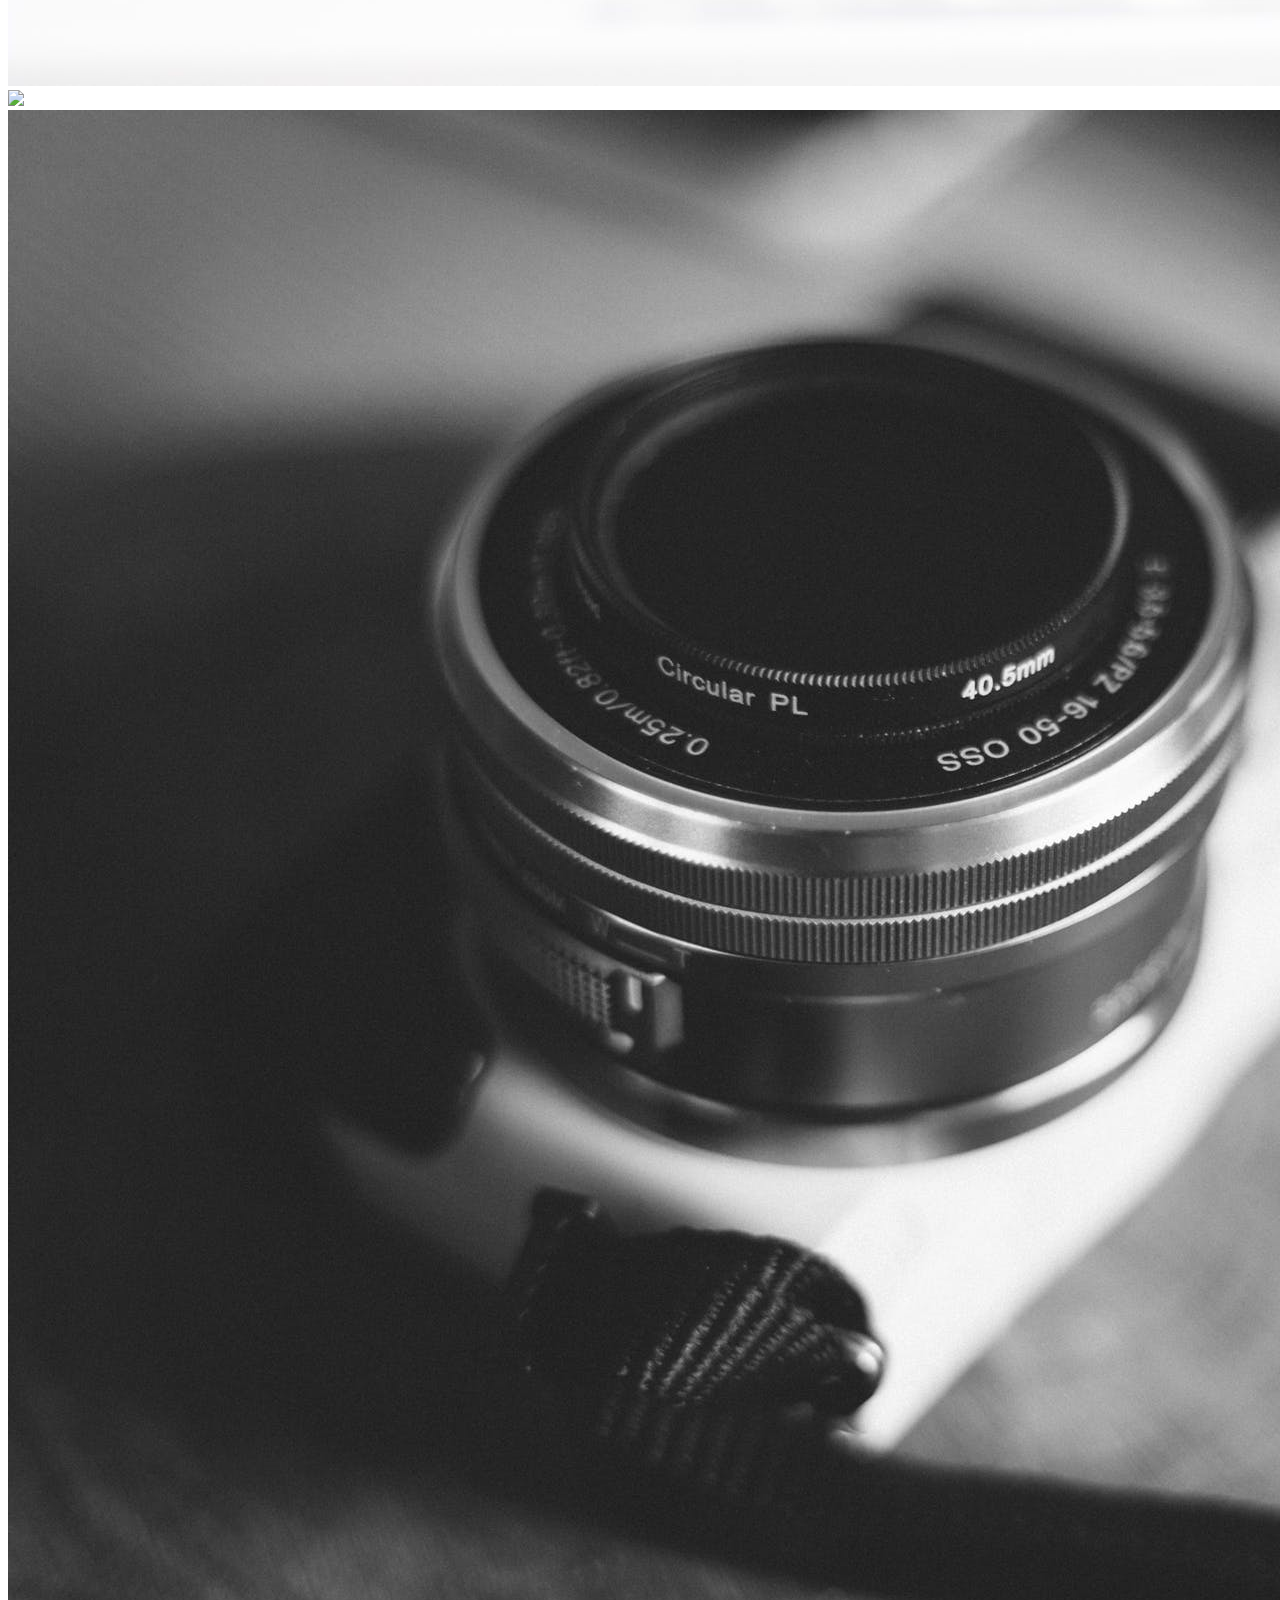
==== commit ede0e42a: "feature: cart dropdown" ====
--- a/frontend/index.html
+++ b/frontend/index.html
@@ -3,6 +3,7 @@
   <head>
     <meta charset="UTF-8" />
     <meta name="viewport" content="width=device-width, initial-scale=1.0" />
+    <link rel="stylesheet" href="css/style.css" />
     <link
       href="https://unpkg.com/tailwindcss@^2/dist/tailwind.min.css"
       rel="stylesheet"
@@ -19,7 +20,7 @@
       }
     </style>
   </head>
-  <body class="text-gray-900 leading-normal">
+  <body id="body" class="text-gray-900 leading-normal">
     <div role="document" class="min-h-screen flex flex-col">
       <header>
         <script
@@ -37,7 +38,7 @@
           <div
             x-data="{ open: false }"
             class="
-              flex flex-col
+              flex
               max-w-screen-xl
               px-4
               mx-auto
@@ -45,7 +46,9 @@
               lg:px-8
             "
           >
-            <div class="p-4 flex flex-row items-center justify-between">
+            <div
+              class="flex-grow p-4 flex flex-row items-center justify-between"
+            >
               <a
                 href="index.html"
                 class="
@@ -117,30 +120,6 @@
                 "
                 href="#"
                 >About</a
-              >
-              <a
-                class="
-                  px-4
-                  py-2
-                  mt-2
-                  text-sm
-                  font-semibold
-                  bg-transparent
-                  rounded-lg
-                  dark-mode:bg-transparent
-                  dark-mode:hover:bg-gray-600
-                  dark-mode:focus:bg-gray-600
-                  dark-mode:focus:text-white
-                  dark-mode:hover:text-white
-                  dark-mode:text-gray-200
-                  md:mt-0 md:ml-4
-                  hover:text-gray-900
-                  focus:text-gray-900
-                  hover:bg-gray-200
-                  focus:bg-gray-200 focus:outline-none focus:shadow-outline
-                "
-                href="#"
-                >Cart</a
               >
               <div
                 @click.away="open = false"
@@ -311,9 +290,317 @@
                 </div>
               </div>
             </nav>
+            <!-- <button
+              onclick="cartOpen()"
+              class="
+                px-4
+                py-2
+                mt-2
+                text-sm
+                font-semibold
+                bg-transparent
+                rounded-lg
+                dark-mode:bg-transparent
+                dark-mode:hover:bg-gray-600
+                dark-mode:focus:bg-gray-600
+                dark-mode:focus:text-white
+                dark-mode:hover:text-white
+                dark-mode:text-gray-200
+                md:mt-0 md:ml-4
+                hover:text-gray-900
+                focus:text-gray-900
+                hover:bg-gray-200
+                focus:bg-gray-200 focus:outline-none focus:shadow-outline
+              "
+            >
+              Cart
+            </button> -->
+
+            <div class="p-3" x-data="{ open: false }">
+              <div class="flex justify-center">
+                <div class="relative">
+                  <button
+                    @click="open = !open"
+                    id="buttonCart"
+                    class="
+                      flex flex-row
+                      cursor-pointer
+                      truncate
+                      p-2
+                      px-4
+                      rounded
+                    "
+                  >
+                    <div></div>
+                    <div class="flex flex-row-reverse ml-2 w-full">
+                      <div slot="icon" class="relative">
+                        <div
+                          class="
+                            absolute
+                            text-xs
+                            rounded-full
+                            -mt-1
+                            -mr-2
+                            px-1
+                            font-bold
+                            top-0
+                            right-0
+                            bg-red-700
+                            text-white
+                          "
+                        >
+                          3
+                        </div>
+                        <svg
+                          xmlns="http://www.w3.org/2000/svg"
+                          width="100%"
+                          height="100%"
+                          fill="none"
+                          viewBox="0 0 24 24"
+                          stroke="currentColor"
+                          stroke-width="2"
+                          stroke-linecap="round"
+                          stroke-linejoin="round"
+                          class="feather feather-shopping-cart w-6 h-6 mt-2"
+                        >
+                          <circle cx="9" cy="21" r="1"></circle>
+                          <circle cx="20" cy="21" r="1"></circle>
+                          <path
+                            d="M1 1h4l2.68 13.39a2 2 0 0 0 2 1.61h9.72a2 2 0 0 0 2-1.61L23 6H6"
+                          ></path>
+                        </svg>
+                      </div>
+                    </div>
+                  </button>
+                  <div
+                    x-show="open"
+                    id="dropdownCart"
+                    class="absolute w-full rounded-b border-t-0 z-10"
+                  >
+                    <div x-show="open" class="shadow-xl w-64">
+                      <div
+                        class="
+                          p-2
+                          flex
+                          bg-white
+                          hover:bg-gray-100
+                          cursor-pointer
+                          border-b border-gray-100
+                        "
+                        style=""
+                      >
+                        <div class="p-2 w-12">
+                          <img
+                            src="https://dummyimage.com/50x50/bababa/0011ff&amp;text=50x50"
+                            alt="img product"
+                          />
+                        </div>
+                        <div class="flex-auto text-sm w-32">
+                          <div class="font-bold">Product 1</div>
+                          <div class="truncate">Product 1 description</div>
+                          <div class="text-gray-400">Qt: 2</div>
+                        </div>
+                        <div class="flex flex-col w-18 font-medium items-end">
+                          <div
+                            class="
+                              w-4
+                              h-4
+                              mb-6
+                              hover:bg-red-200
+                              rounded-full
+                              cursor-pointer
+                              text-red-700
+                            "
+                          >
+                            <svg
+                              xmlns="http://www.w3.org/2000/svg"
+                              width="100%"
+                              height="100%"
+                              fill="none"
+                              viewBox="0 0 24 24"
+                              stroke="currentColor"
+                              stroke-width="2"
+                              stroke-linecap="round"
+                              stroke-linejoin="round"
+                              class="feather feather-trash-2"
+                            >
+                              <polyline points="3 6 5 6 21 6"></polyline>
+                              <path
+                                d="M19 6v14a2 2 0 0 1-2 2H7a2 2 0 0 1-2-2V6m3 0V4a2 2 0 0 1 2-2h4a2 2 0 0 1 2 2v2"
+                              ></path>
+                              <line x1="10" y1="11" x2="10" y2="17"></line>
+                              <line x1="14" y1="11" x2="14" y2="17"></line>
+                            </svg>
+                          </div>
+                          $12.22
+                        </div>
+                      </div>
+                      <div
+                        class="
+                          p-2
+                          flex
+                          bg-white
+                          hover:bg-gray-100
+                          cursor-pointer
+                          border-b border-gray-100
+                        "
+                        style=""
+                      >
+                        <div class="p-2 w-12">
+                          <img
+                            src="https://dummyimage.com/50x50/bababa/0011ff&amp;text=50x50"
+                            alt="img product"
+                          />
+                        </div>
+                        <div class="flex-auto text-sm w-32">
+                          <div class="font-bold">Product 2</div>
+                          <div class="truncate">Product 2 long description</div>
+                          <div class="text-gray-400">Qt: 2</div>
+                        </div>
+                        <div class="flex flex-col w-18 font-medium items-end">
+                          <div
+                            class="
+                              w-4
+                              h-4
+                              mb-6
+                              hover:bg-red-200
+                              rounded-full
+                              cursor-pointer
+                              text-red-700
+                            "
+                          >
+                            <svg
+                              xmlns="http://www.w3.org/2000/svg"
+                              width="100%"
+                              height="100%"
+                              fill="none"
+                              viewBox="0 0 24 24"
+                              stroke="currentColor"
+                              stroke-width="2"
+                              stroke-linecap="round"
+                              stroke-linejoin="round"
+                              class="feather feather-trash-2"
+                            >
+                              <polyline points="3 6 5 6 21 6"></polyline>
+                              <path
+                                d="M19 6v14a2 2 0 0 1-2 2H7a2 2 0 0 1-2-2V6m3 0V4a2 2 0 0 1 2-2h4a2 2 0 0 1 2 2v2"
+                              ></path>
+                              <line x1="10" y1="11" x2="10" y2="17"></line>
+                              <line x1="14" y1="11" x2="14" y2="17"></line>
+                            </svg>
+                          </div>
+                          $12.22
+                        </div>
+                      </div>
+                      <div
+                        class="
+                          p-2
+                          flex
+                          bg-white
+                          hover:bg-gray-100
+                          cursor-pointer
+                          border-b border-gray-100
+                        "
+                        style=""
+                      >
+                        <div class="p-2 w-12">
+                          <img
+                            src="https://dummyimage.com/50x50/bababa/0011ff&amp;text=50x50"
+                            alt="img product"
+                          />
+                        </div>
+                        <div class="flex-auto text-sm w-32">
+                          <div class="font-bold">Product 3</div>
+                          <div class="truncate">Product 3 description</div>
+                          <div class="text-gray-400">Qt: 2</div>
+                        </div>
+                        <div class="flex flex-col w-18 font-medium items-end">
+                          <div
+                            class="
+                              w-4
+                              h-4
+                              mb-6
+                              hover:bg-red-200
+                              rounded-full
+                              cursor-pointer
+                              text-red-700
+                            "
+                          >
+                            <svg
+                              xmlns="http://www.w3.org/2000/svg"
+                              width="100%"
+                              height="100%"
+                              fill="none"
+                              viewBox="0 0 24 24"
+                              stroke="currentColor"
+                              stroke-width="2"
+                              stroke-linecap="round"
+                              stroke-linejoin="round"
+                              class="feather feather-trash-2"
+                            >
+                              <polyline points="3 6 5 6 21 6"></polyline>
+                              <path
+                                d="M19 6v14a2 2 0 0 1-2 2H7a2 2 0 0 1-2-2V6m3 0V4a2 2 0 0 1 2-2h4a2 2 0 0 1 2 2v2"
+                              ></path>
+                              <line x1="10" y1="11" x2="10" y2="17"></line>
+                              <line x1="14" y1="11" x2="14" y2="17"></line>
+                            </svg>
+                          </div>
+                          $12.22
+                        </div>
+                      </div>
+                      <div class="p-4 justify-center flex">
+                        <button
+                          class="
+                            text-base
+                            undefined
+                            hover:scale-110
+                            focus:outline-none
+                            flex
+                            justify-center
+                            px-4
+                            py-2
+                            rounded
+                            font-bold
+                            cursor-pointer
+                            hover:bg-teal-700 hover:text-teal-100
+                            bg-teal-100
+                            text-teal-700
+                            border
+                            duration-200
+                            ease-in-out
+                            border-teal-600
+                            transition
+                          "
+                        >
+                          Checkout $36.66
+                        </button>
+                      </div>
+                    </div>
+                  </div>
+                </div>
+              </div>
+              <div></div>
+            </div>
           </div>
         </div>
       </header>
+      <!-- Shopping Cart -->
+      <!-- <div
+        id="shoppingCart"
+        class="
+          fixed
+          top-0
+          right-0
+          w-80
+          z-10
+          shadow
+          bg-gray-200
+          h-screen
+          transform
+          translate-x-full
+        "
+      ></div> -->
       <main class="flex-grow w-full p-4" id="content" tabindex="-1">
         <div class="max-w-5xl mx-auto mt-10">
           <h1
@@ -326,8 +613,7 @@
               text-center
             "
           >
-            Se démarquer des grands site e-commerce en créant des applications
-            thématiques ne vendant qu’un seul groupe de produits.
+            Le site e-commerce thématique
           </h1>
           <p class="leading-tight text-lg mb-4 text-center from-gray-400">
             Idées cadeaux - Livraison gratuite - 100% de satisfaction
@@ -461,9 +747,8 @@
                       Ours en peluche
                     </h2>
                     <p class="leading-relaxed text-base">
-                      Parcourez notre collection d'ours en peluche faits à la
-                      main : vous y trouverez les meilleures pièces uniques et
-                      originales, à petits prix
+                      Sélectionnez parmi notre collection d'ours en peluche les
+                      meilleures pièces uniques et originales, à petits prix
                     </p>
                     <a
                       class="mt-3 text-indigo-500 inline-flex items-center"
@@ -556,8 +841,8 @@
                     </h2>
                     <p class="leading-relaxed text-base">
                       Découvrez notre collection de meubles en chêne massif,
-                      authentiques ou contemporains. Un bois de qualité qui
-                      donne du caractère à votre intérieur
+                      authentiques ou contemporains, qui donnera du caractère à
+                      votre intérieur
                     </p>
                     <a
                       class="mt-3 text-indigo-500 inline-flex items-center"
@@ -910,5 +1195,7 @@
         </div>
       </main>
     </div>
+    <!-- javaScript Code -->
+    <script src="cart.js"></script>
   </body>
 </html>
--- a/frontend/css/style.css
+++ b/frontend/css/style.css
@@ -0,0 +1,14 @@
+.cartOpened #dropdownCart {
+  transform: translateX(0);
+}
+
+.cartOpened:after {
+  content: "";
+  position: fixed;
+  top: 10;
+  left: 0;
+  width: 100vw;
+  height: 100vh;
+  z-index: 1;
+  background-color: rgba(255, 255, 255, 0.5);
+}
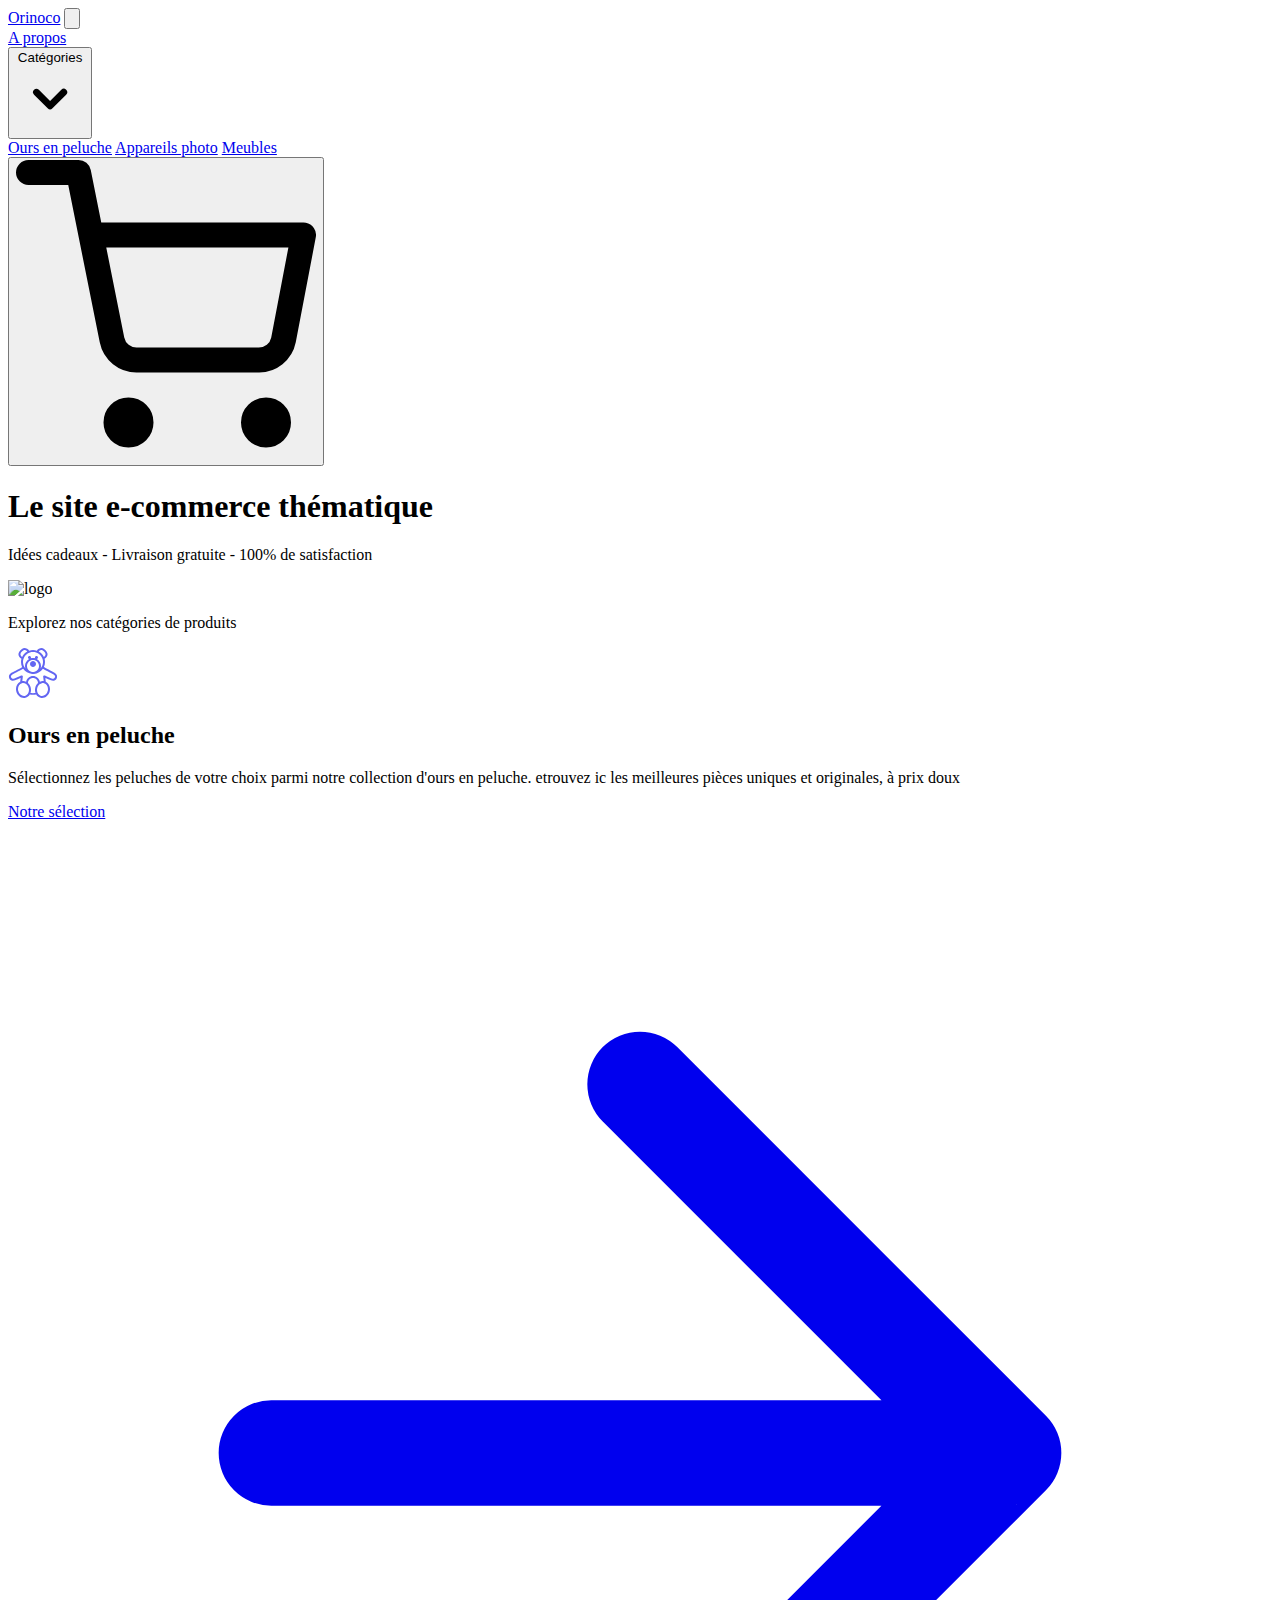
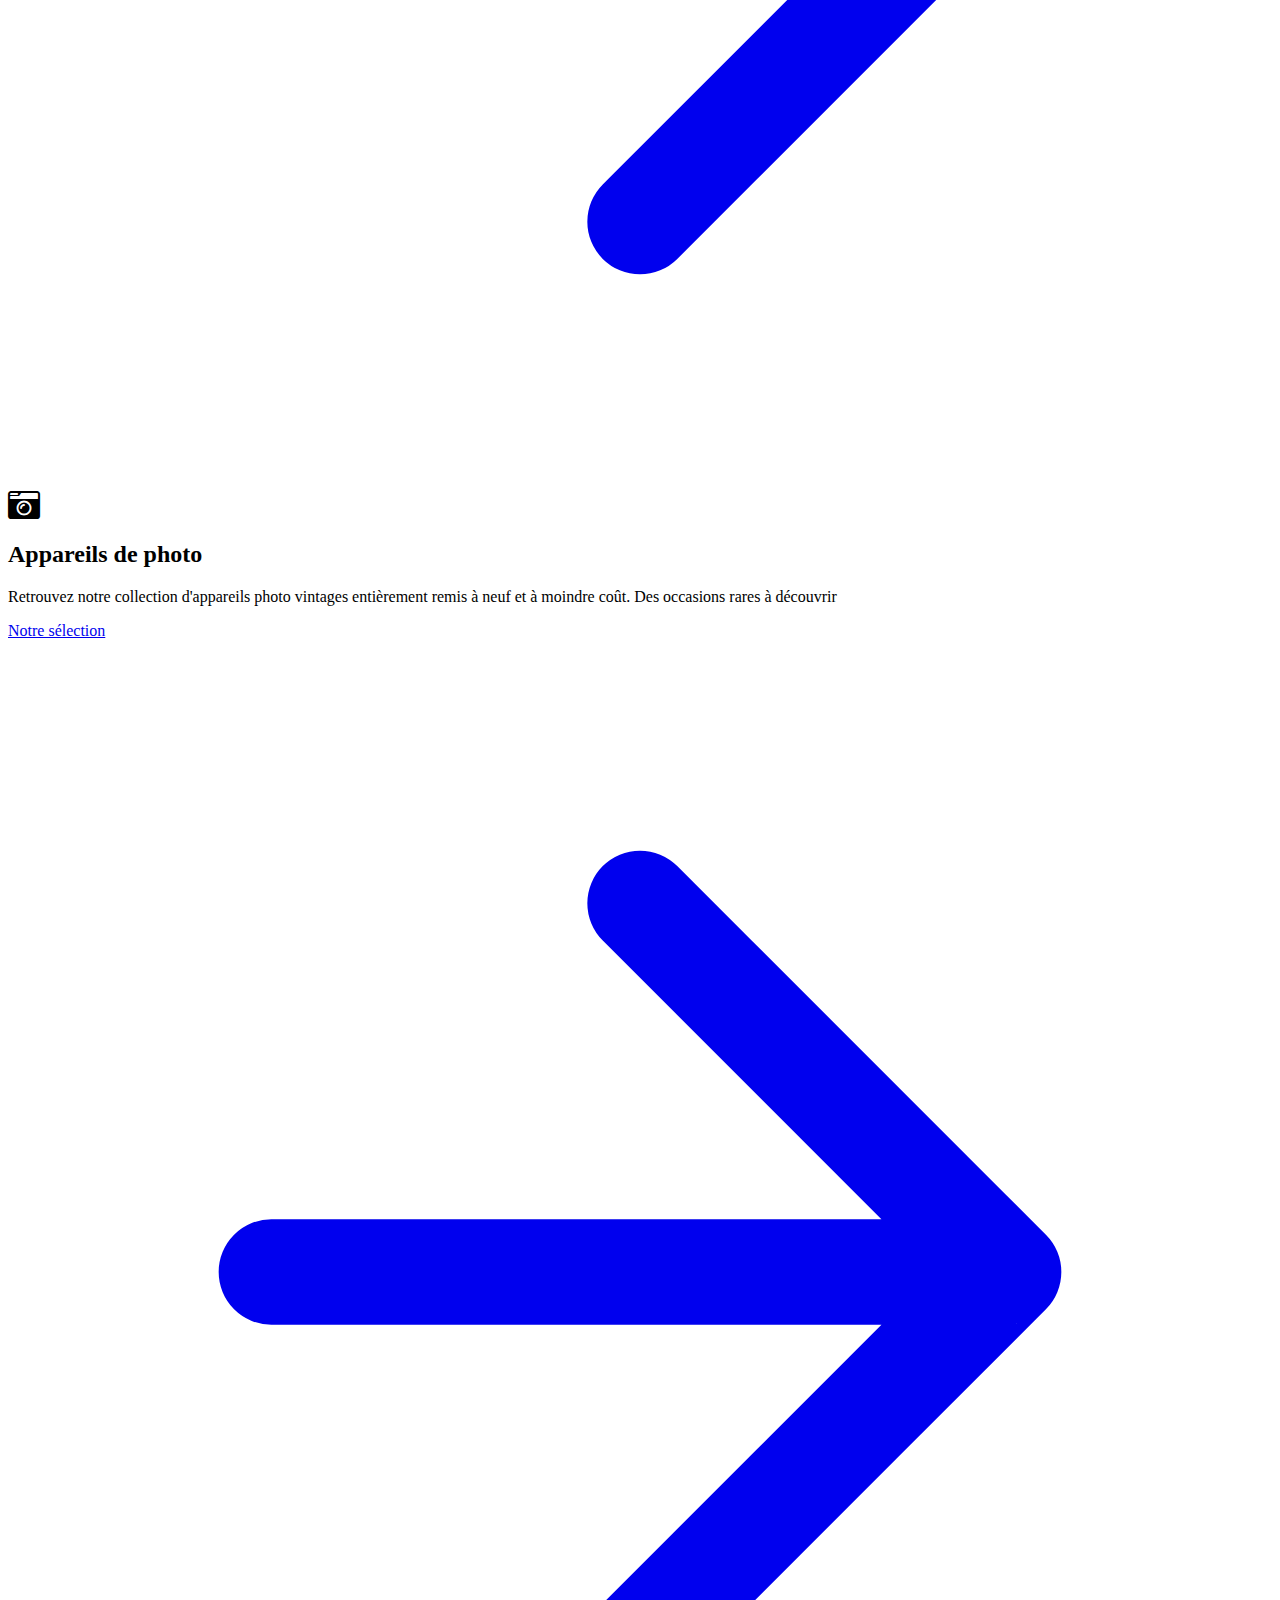
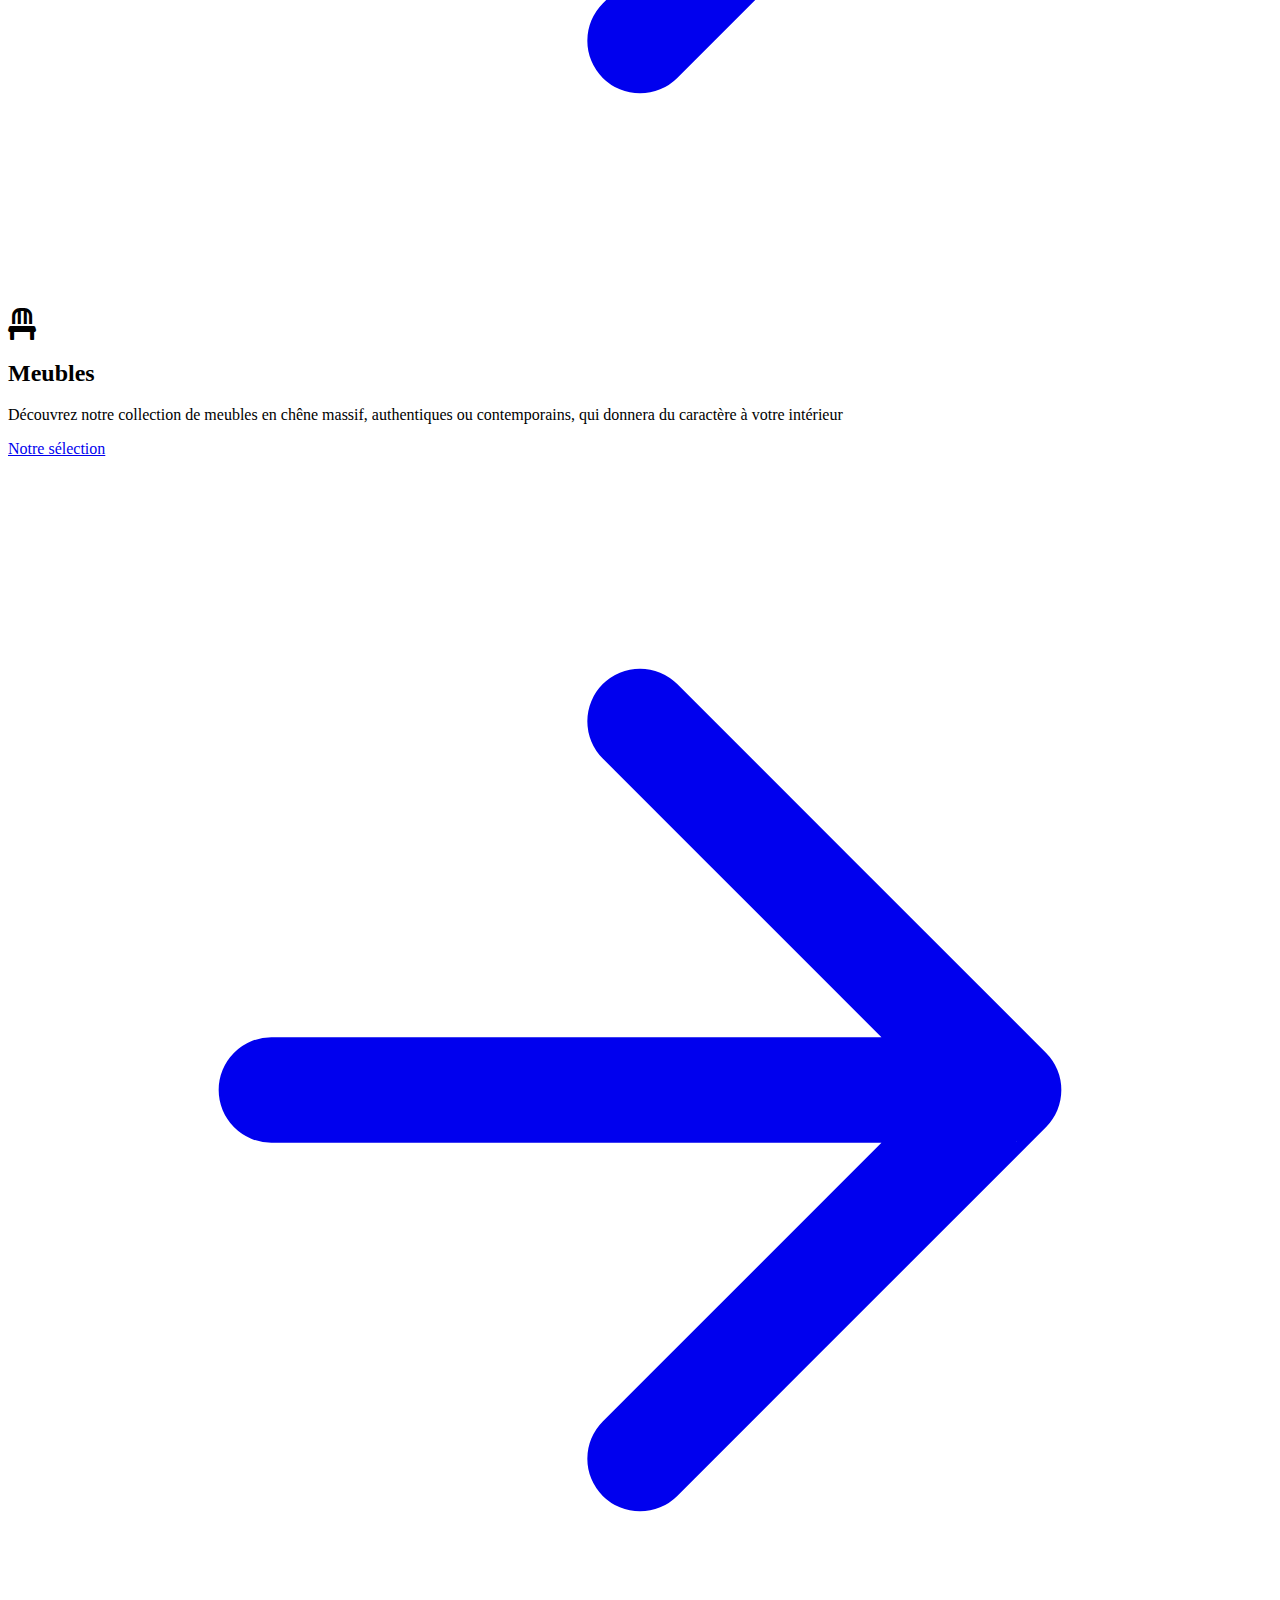
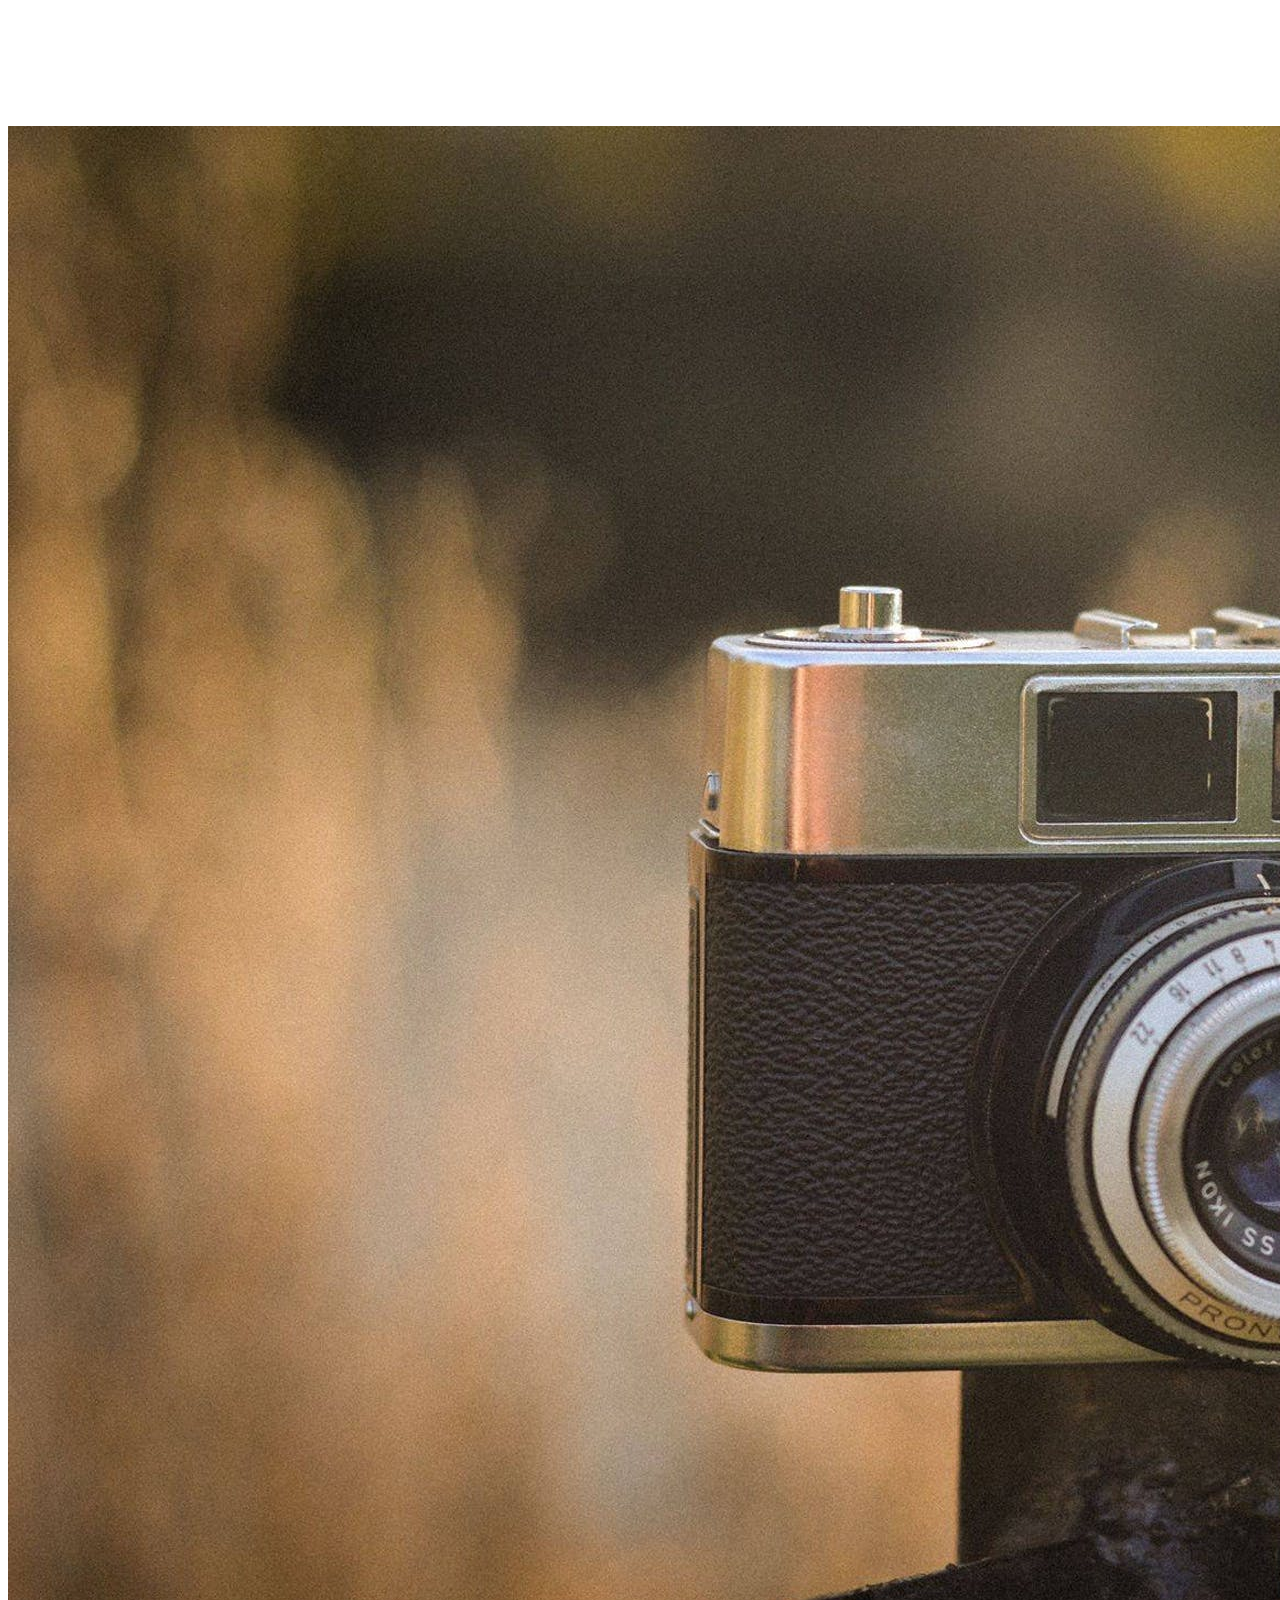
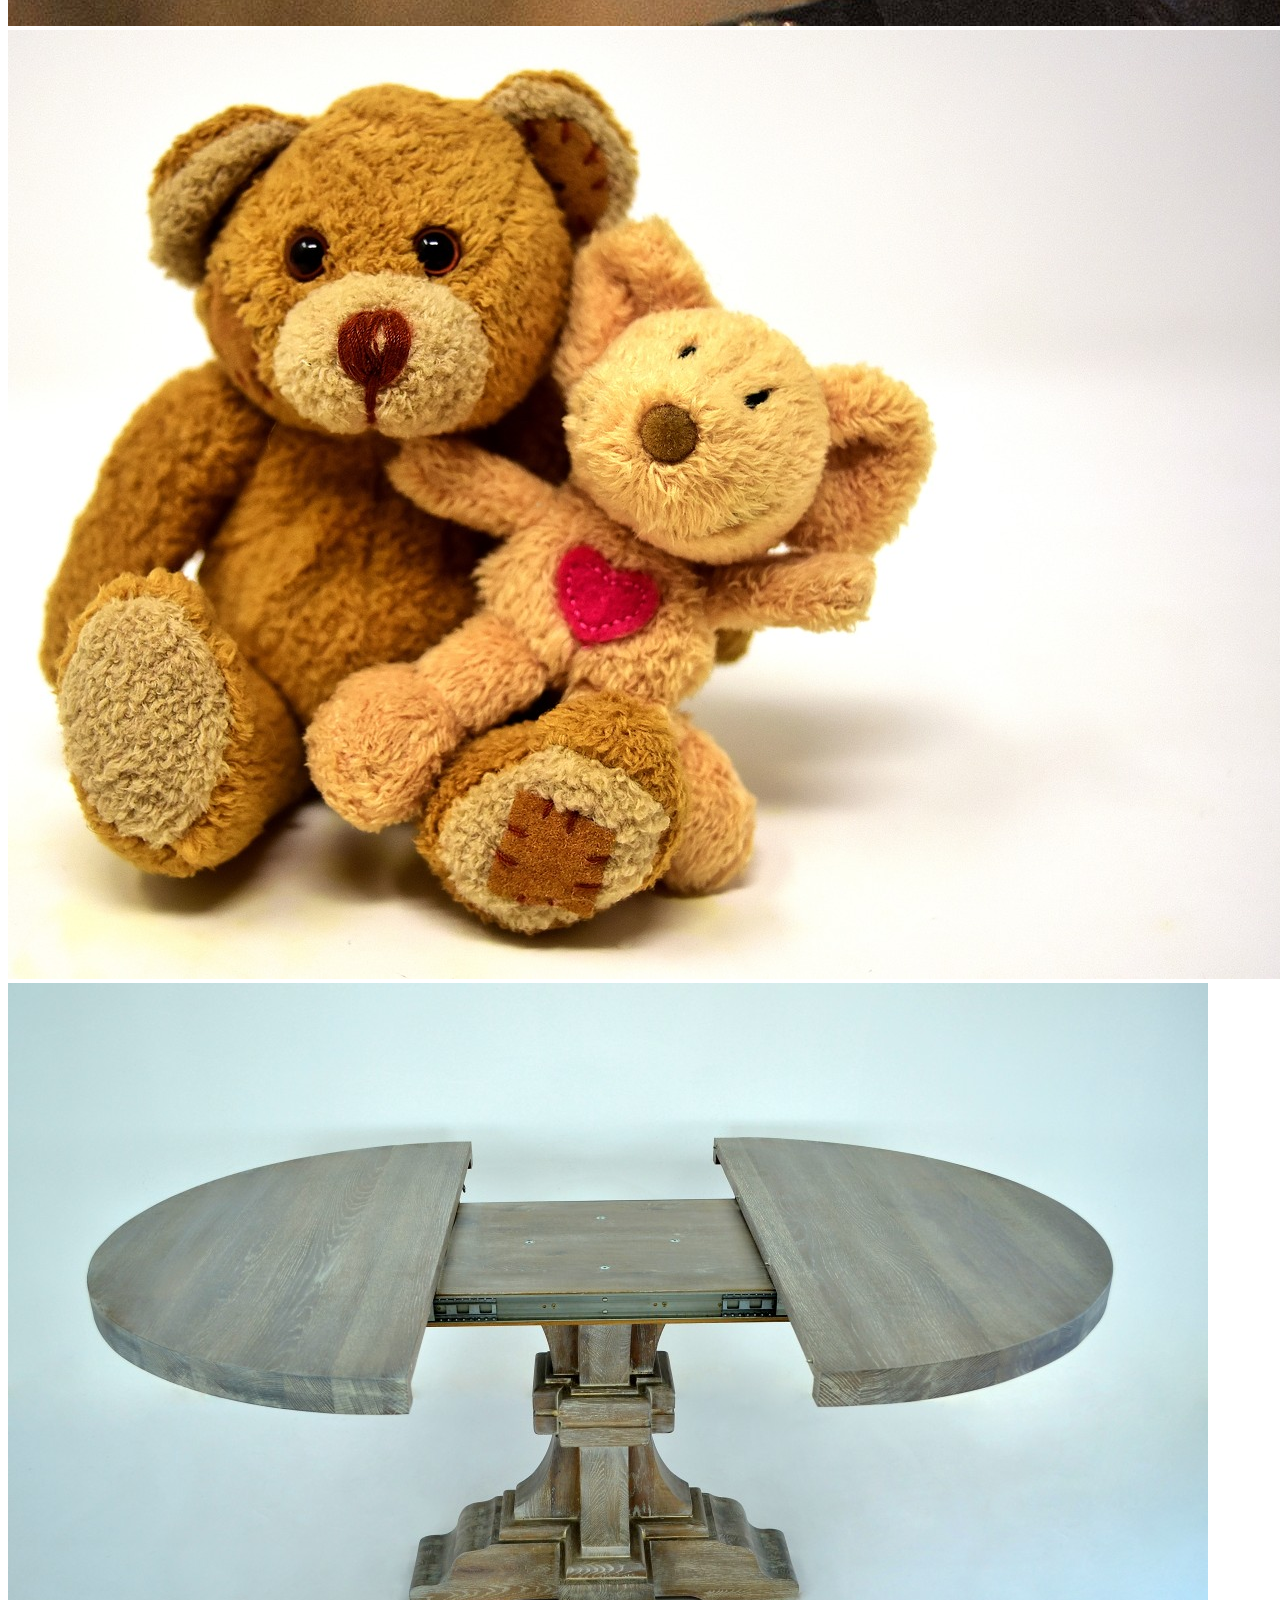
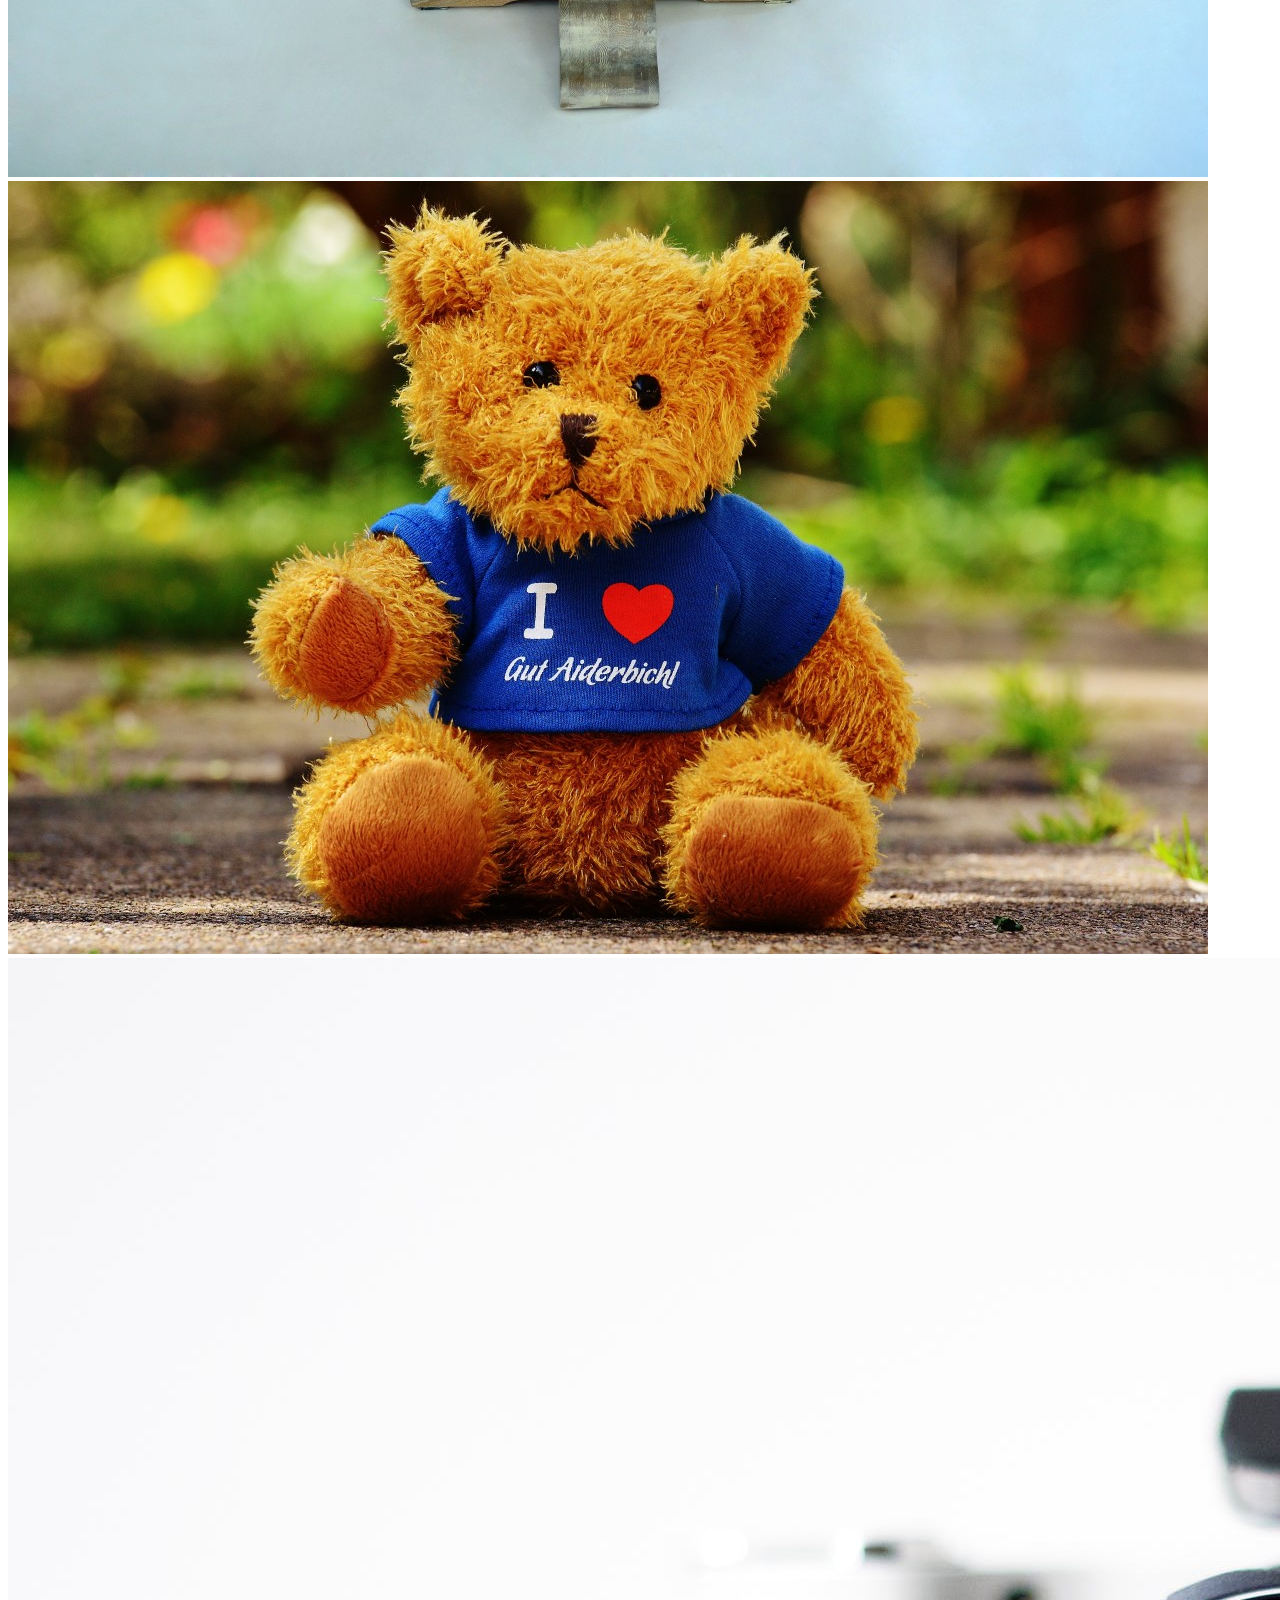
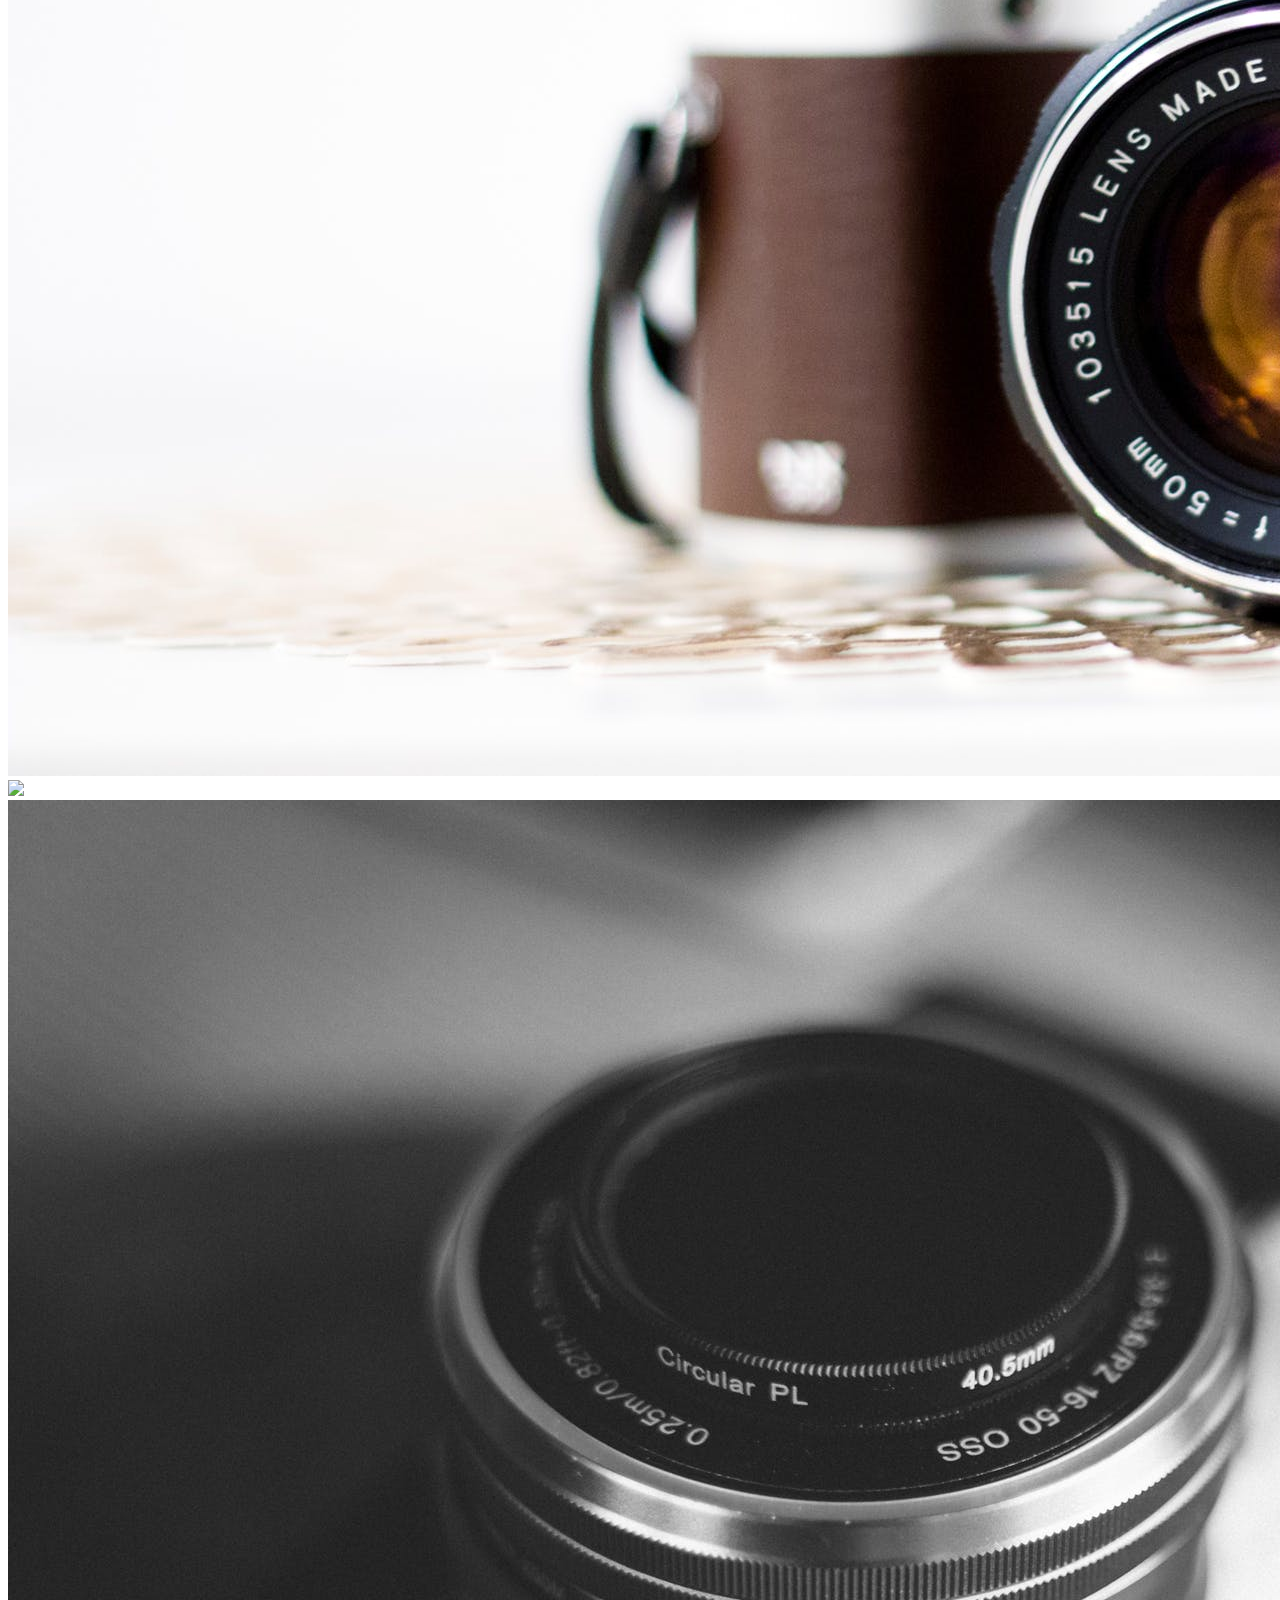
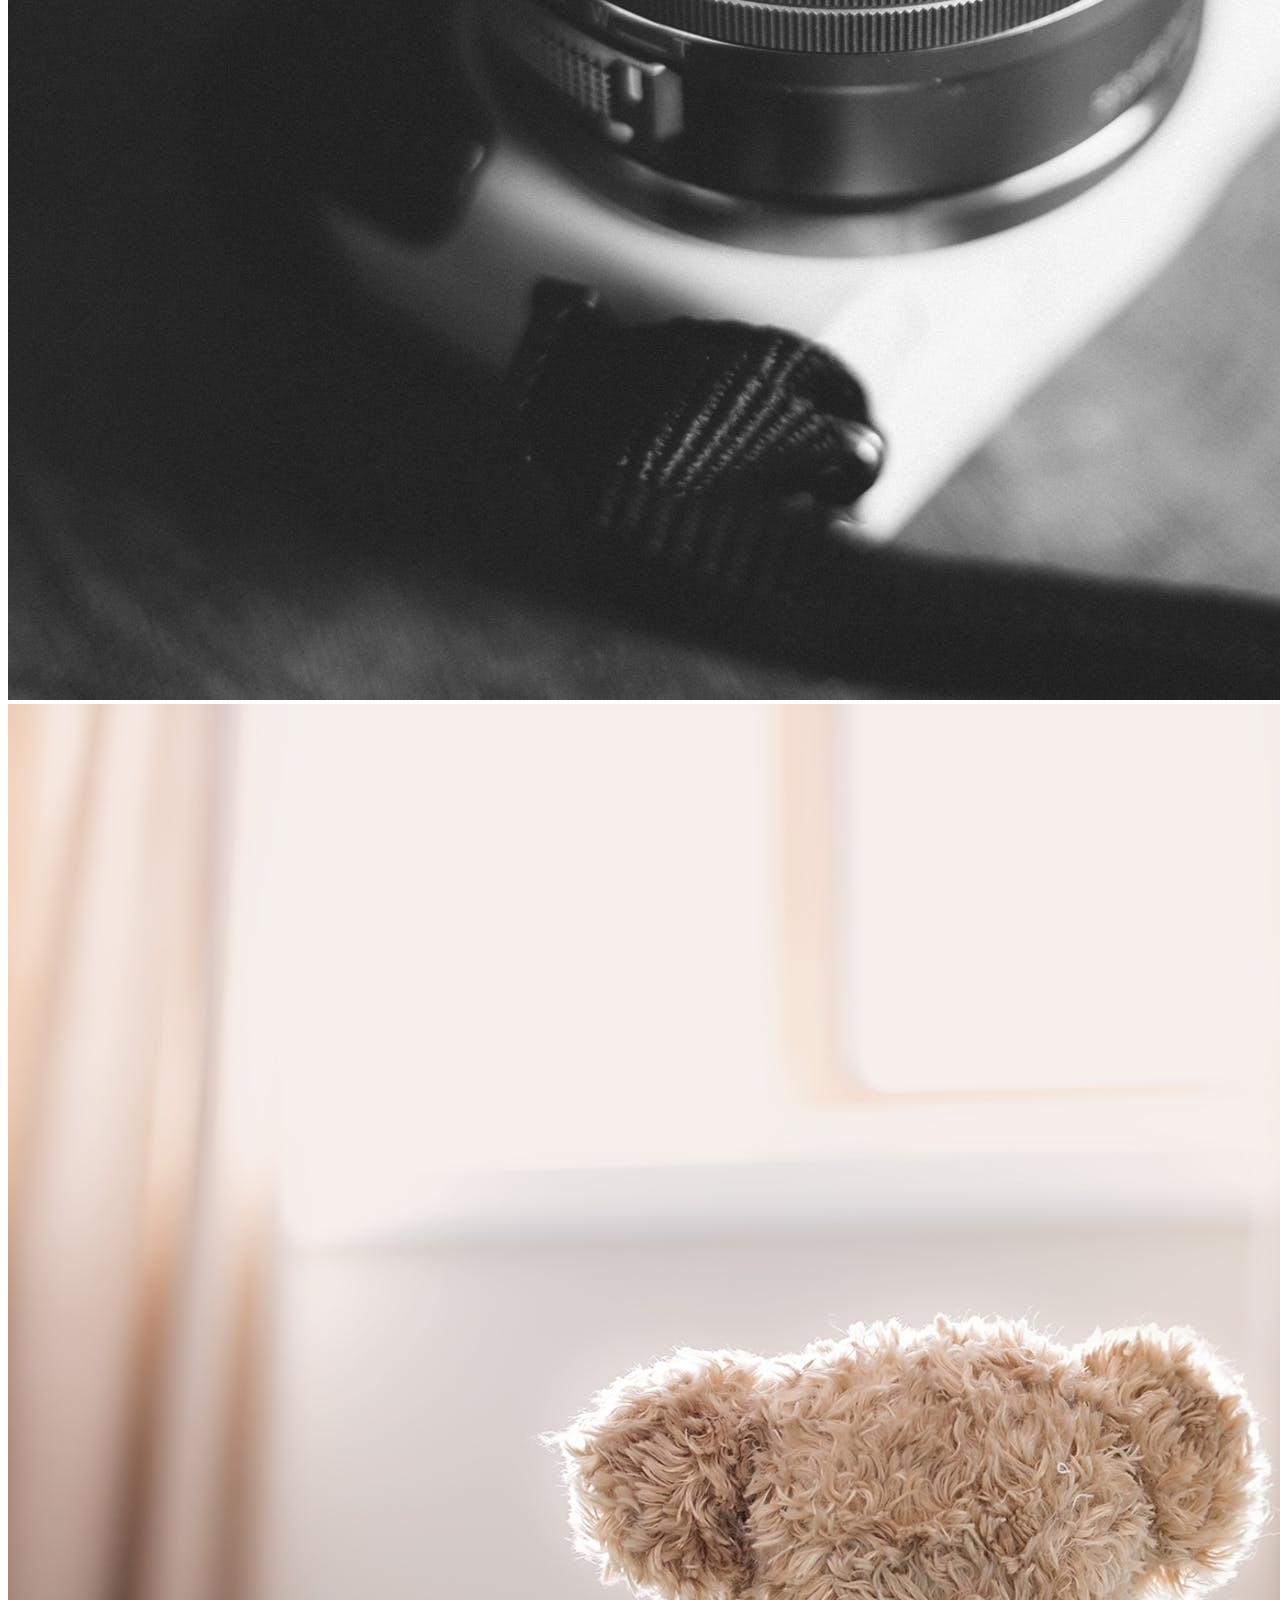
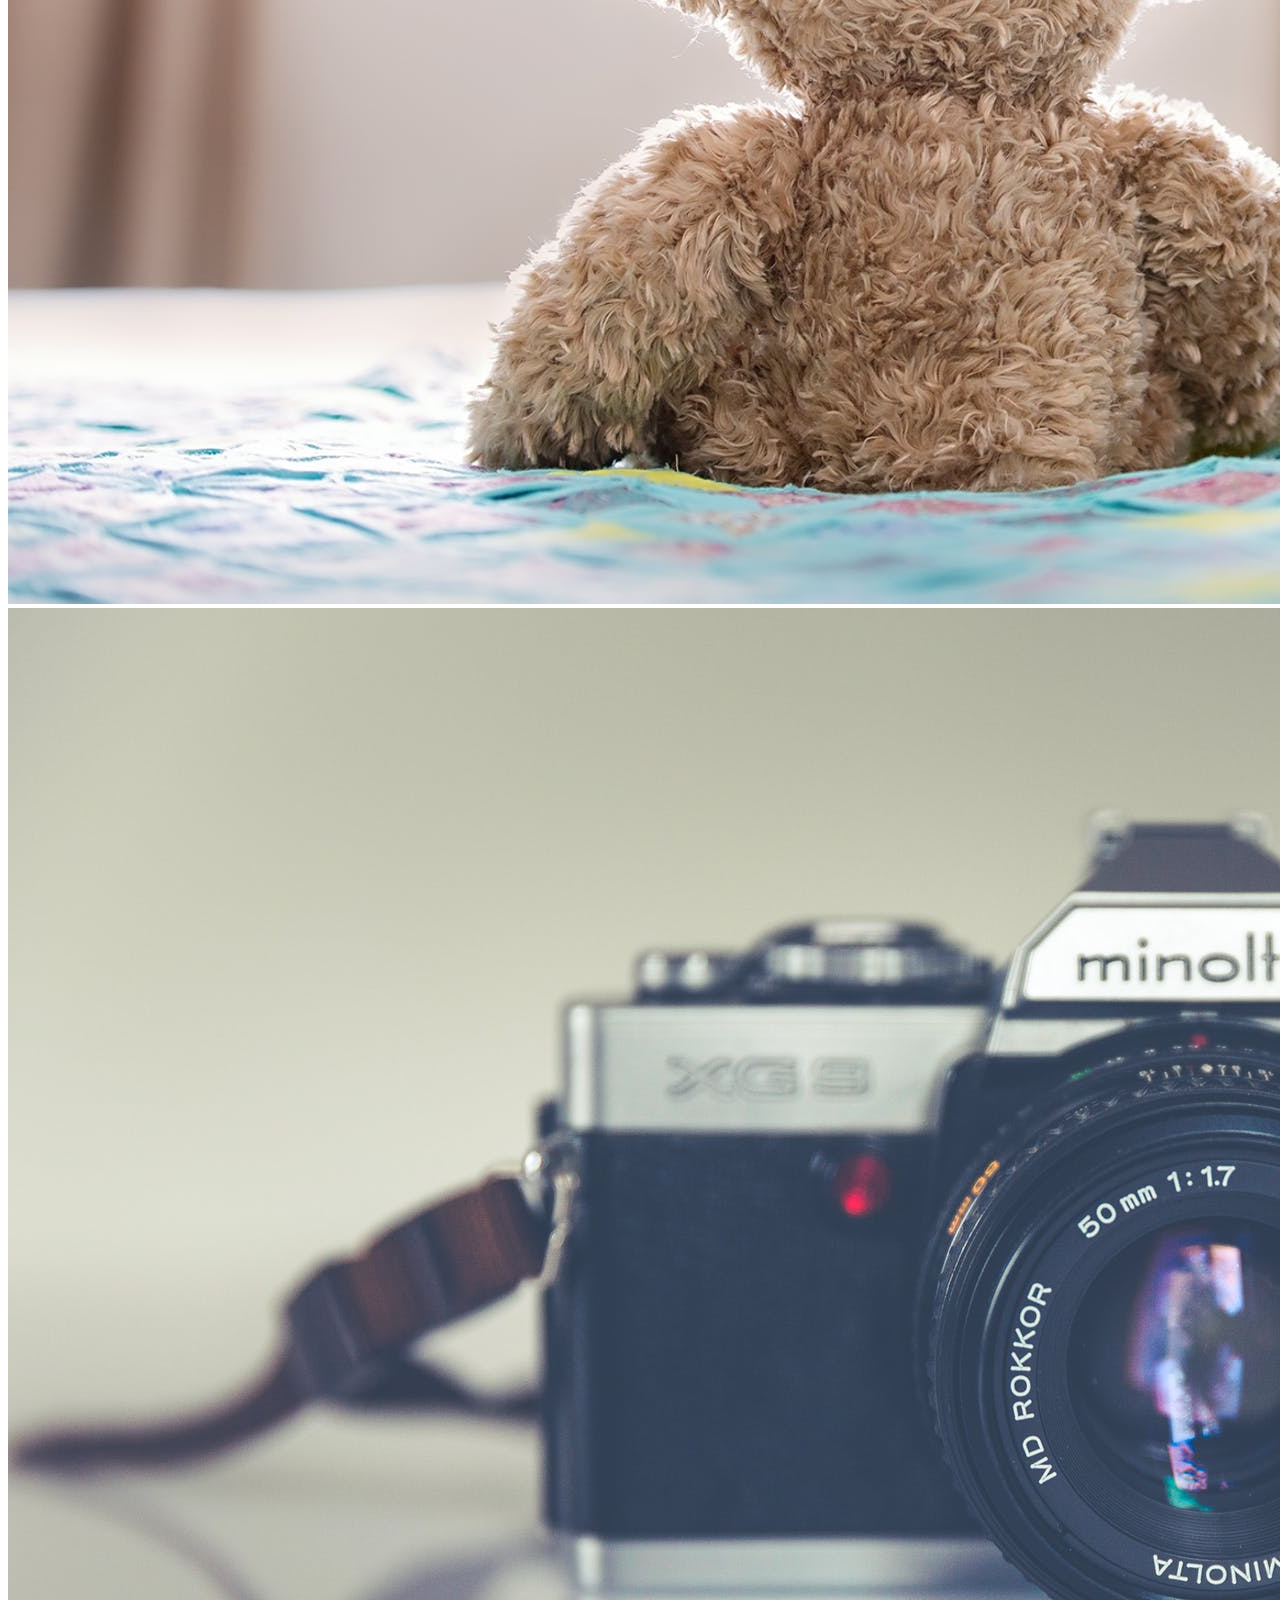
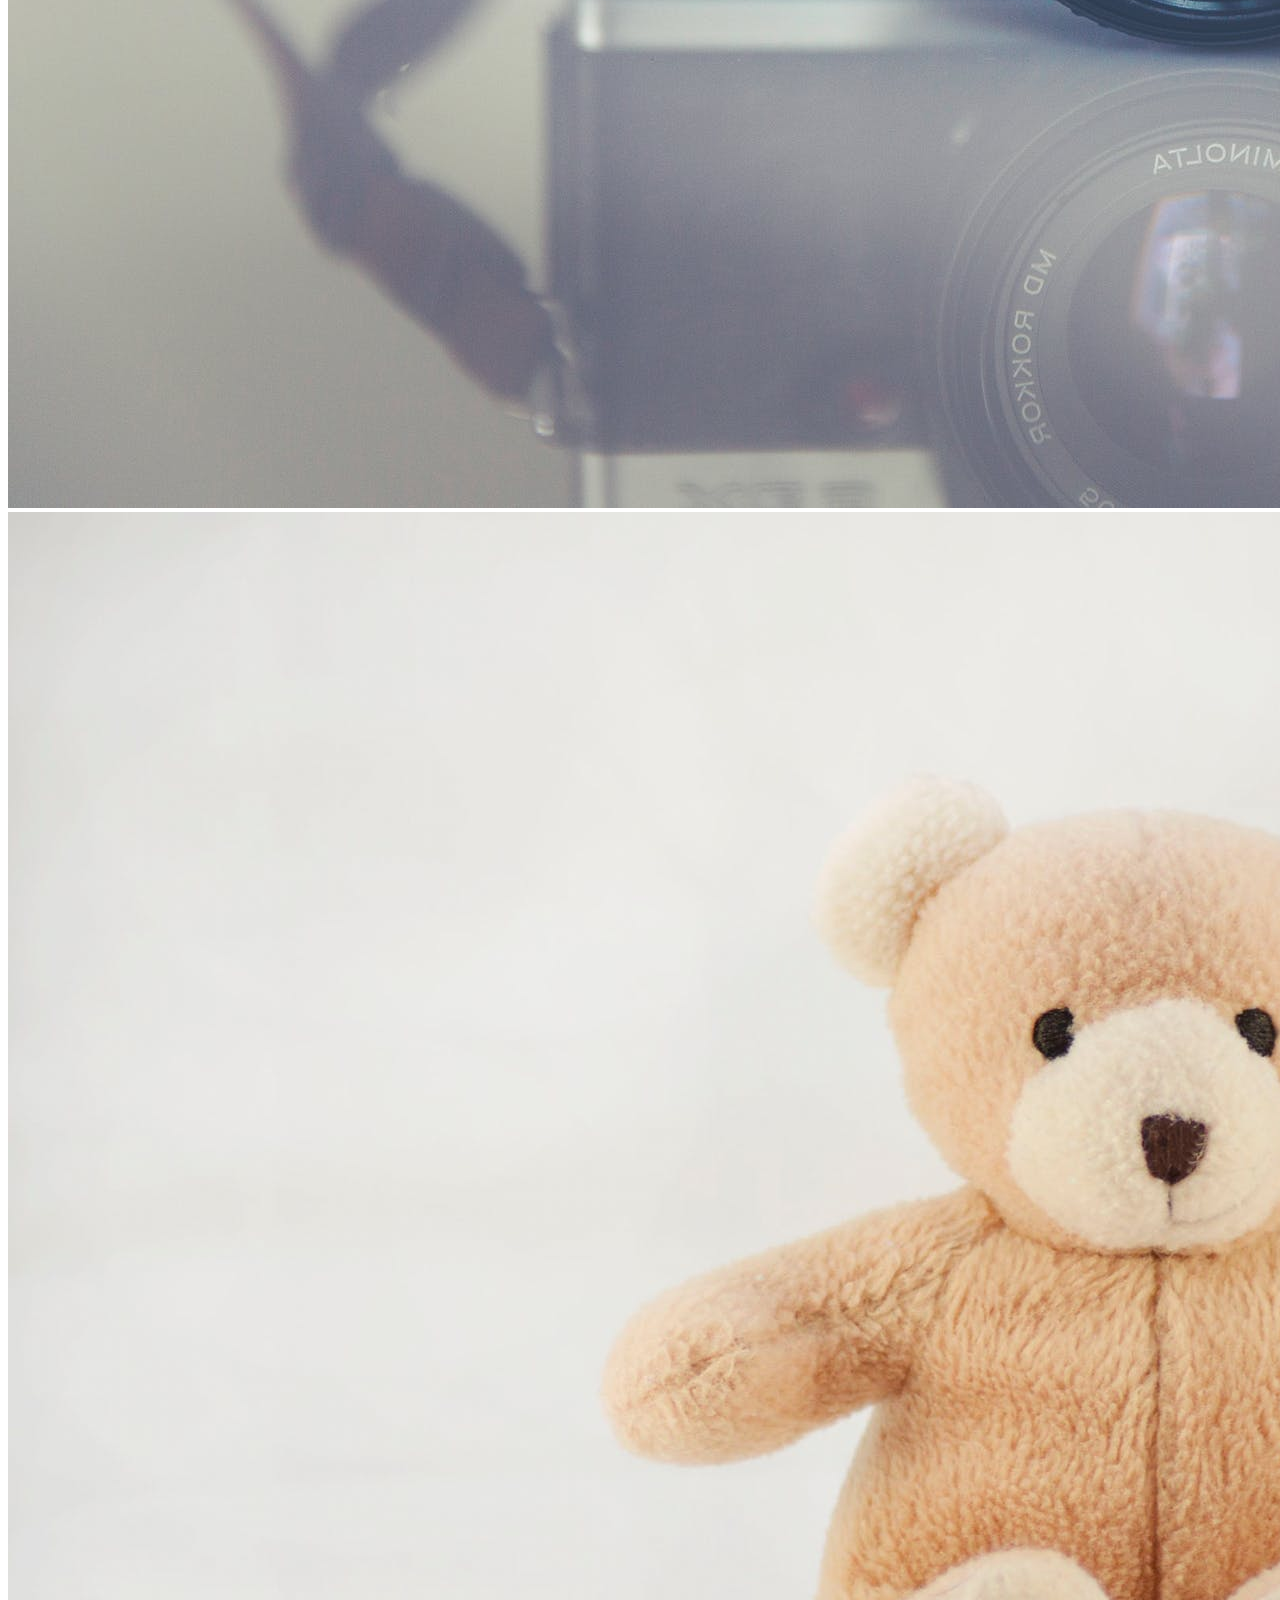
==== commit b84cc304: "order confirmation page" ====
--- a/frontend/index.html
+++ b/frontend/index.html
@@ -119,7 +119,7 @@
                   focus:bg-gray-200 focus:outline-none focus:shadow-outline
                 "
                 href="#"
-                >About</a
+                >A propos</a
               >
               <div
                 @click.away="open = false"
@@ -290,36 +290,12 @@
                 </div>
               </div>
             </nav>
-            <!-- <button
-              onclick="cartOpen()"
-              class="
-                px-4
-                py-2
-                mt-2
-                text-sm
-                font-semibold
-                bg-transparent
-                rounded-lg
-                dark-mode:bg-transparent
-                dark-mode:hover:bg-gray-600
-                dark-mode:focus:bg-gray-600
-                dark-mode:focus:text-white
-                dark-mode:hover:text-white
-                dark-mode:text-gray-200
-                md:mt-0 md:ml-4
-                hover:text-gray-900
-                focus:text-gray-900
-                hover:bg-gray-200
-                focus:bg-gray-200 focus:outline-none focus:shadow-outline
-              "
-            >
-              Cart
-            </button> -->
-
-            <div class="p-3" x-data="{ open: false }">
+            <!-- Cart -->
+            <div class="p-3">
               <div class="flex justify-center">
                 <div class="relative">
                   <button
+                    onclick="window.location='page-cart.html';"
                     @click="open = !open"
                     id="buttonCart"
                     class="
@@ -348,9 +324,7 @@
                             bg-red-700
                             text-white
                           "
-                        >
-                          3
-                        </div>
+                        ></div>
                         <svg
                           xmlns="http://www.w3.org/2000/svg"
                           width="100%"
@@ -374,10 +348,12 @@
                   </button>
                   <div
                     x-show="open"
-                    id="dropdownCart"
                     class="absolute w-full rounded-b border-t-0 z-10"
                   >
-                    <div x-show="open" class="shadow-xl w-64">
+                    <!-- <div
+                      id="dropdownCart"
+                      class="shadow-xl w-64 transform -translate-x-40 z-10"
+                    >
                       <div
                         class="
                           p-2
@@ -549,7 +525,7 @@
                           $12.22
                         </div>
                       </div>
-                      <div class="p-4 justify-center flex">
+                      <div class="bg-white p-4 justify-center flex">
                         <button
                           class="
                             text-base
@@ -576,7 +552,7 @@
                           Checkout $36.66
                         </button>
                       </div>
-                    </div>
+                    </div> -->
                   </div>
                 </div>
               </div>
@@ -585,22 +561,6 @@
           </div>
         </div>
       </header>
-      <!-- Shopping Cart -->
-      <!-- <div
-        id="shoppingCart"
-        class="
-          fixed
-          top-0
-          right-0
-          w-80
-          z-10
-          shadow
-          bg-gray-200
-          h-screen
-          transform
-          translate-x-full
-        "
-      ></div> -->
       <main class="flex-grow w-full p-4" id="content" tabindex="-1">
         <div class="max-w-5xl mx-auto mt-10">
           <h1
@@ -747,8 +707,9 @@
                       Ours en peluche
                     </h2>
                     <p class="leading-relaxed text-base">
-                      Sélectionnez parmi notre collection d'ours en peluche les
-                      meilleures pièces uniques et originales, à petits prix
+                      Sélectionnez les peluches de votre choix parmi notre
+                      collection d'ours en peluche. etrouvez ic les meilleures
+                      pièces uniques et originales, à prix doux
                     </p>
                     <a
                       class="mt-3 text-indigo-500 inline-flex items-center"
--- a/frontend/css/style.css
+++ b/frontend/css/style.css
@@ -1,14 +1,16 @@
-.cartOpened #dropdownCart {
-  transform: translateX(0);
+input[type="number"]::-webkit-inner-spin-button,
+input[type="number"]::-webkit-outer-spin-button {
+  -webkit-appearance: none;
+  margin: 0;
 }
 
-.cartOpened:after {
-  content: "";
-  position: fixed;
-  top: 10;
-  left: 0;
-  width: 100vw;
-  height: 100vh;
-  z-index: 1;
-  background-color: rgba(255, 255, 255, 0.5);
+.custom-number-input input:focus {
+  outline: none !important;
 }
+
+.custom-number-input button:focus {
+  outline: none !important;
+}
+#summary {
+  background-color: #f6f6f6;
+}
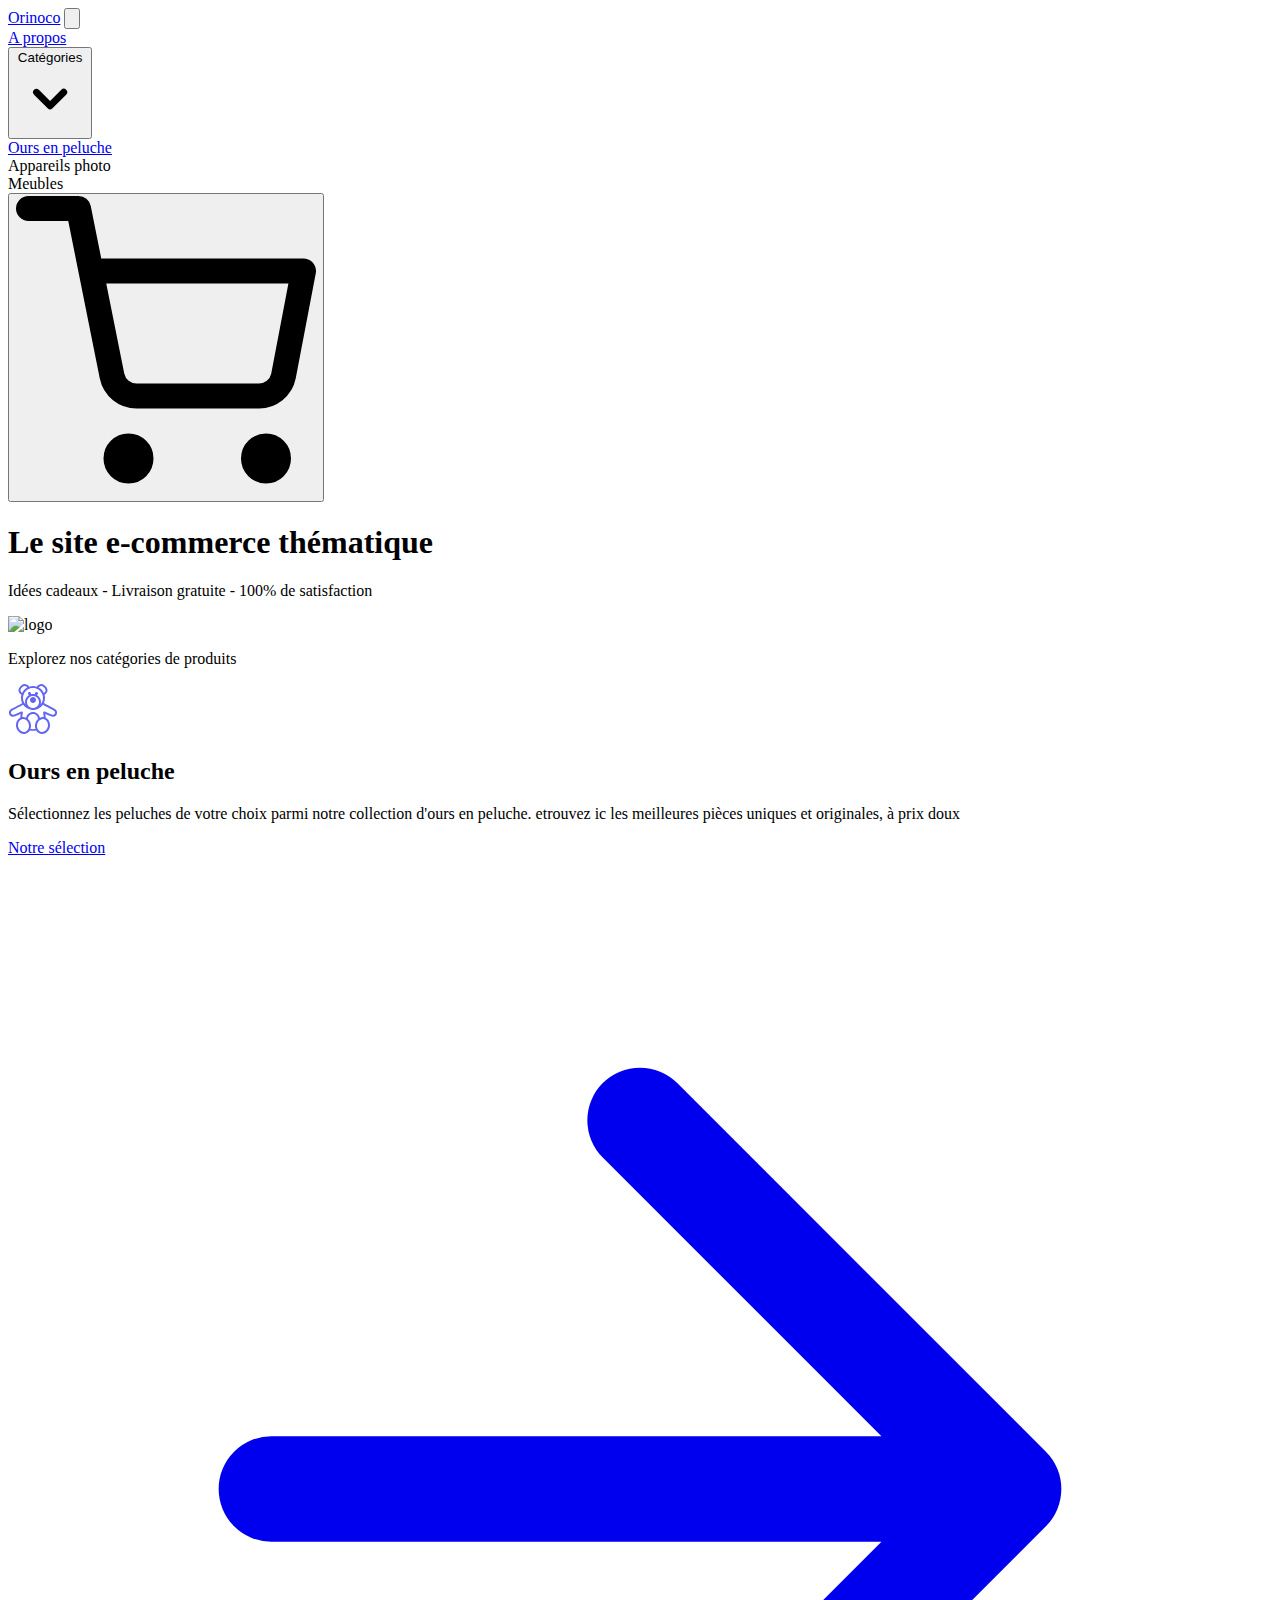
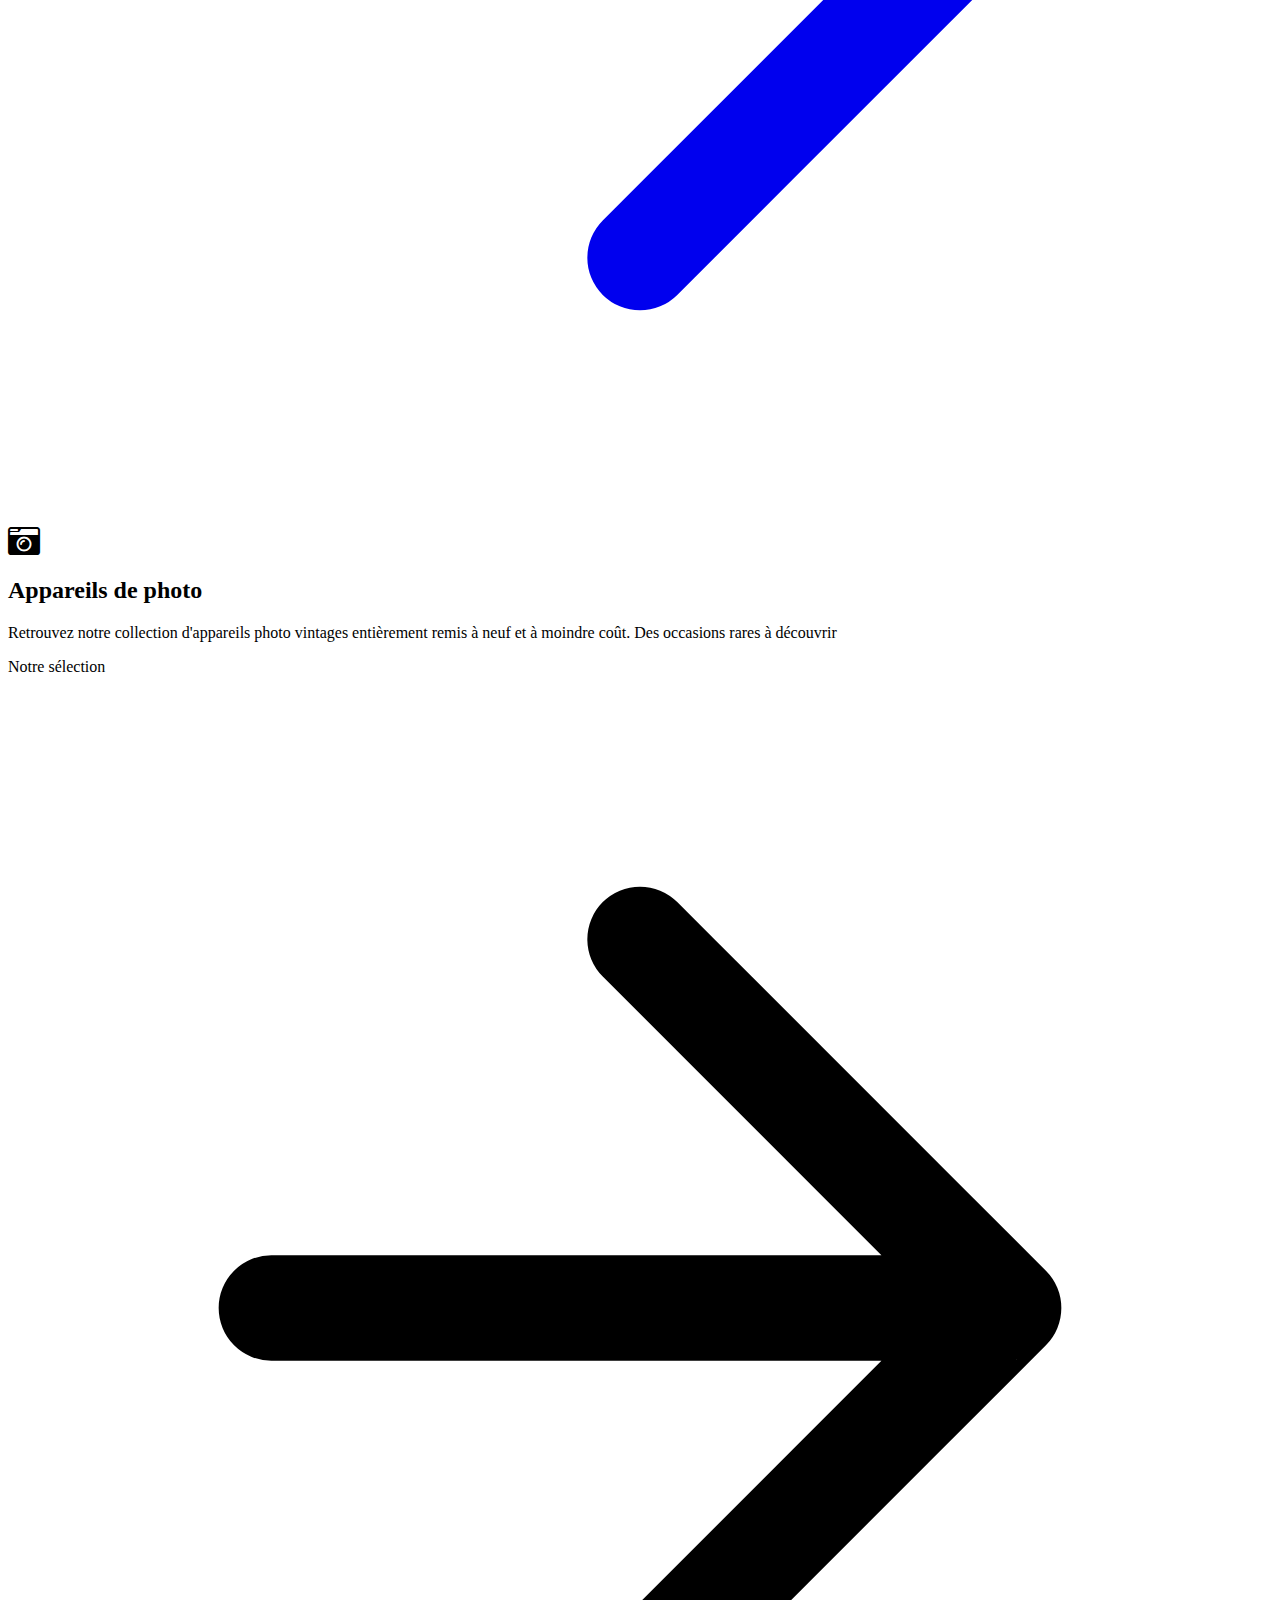
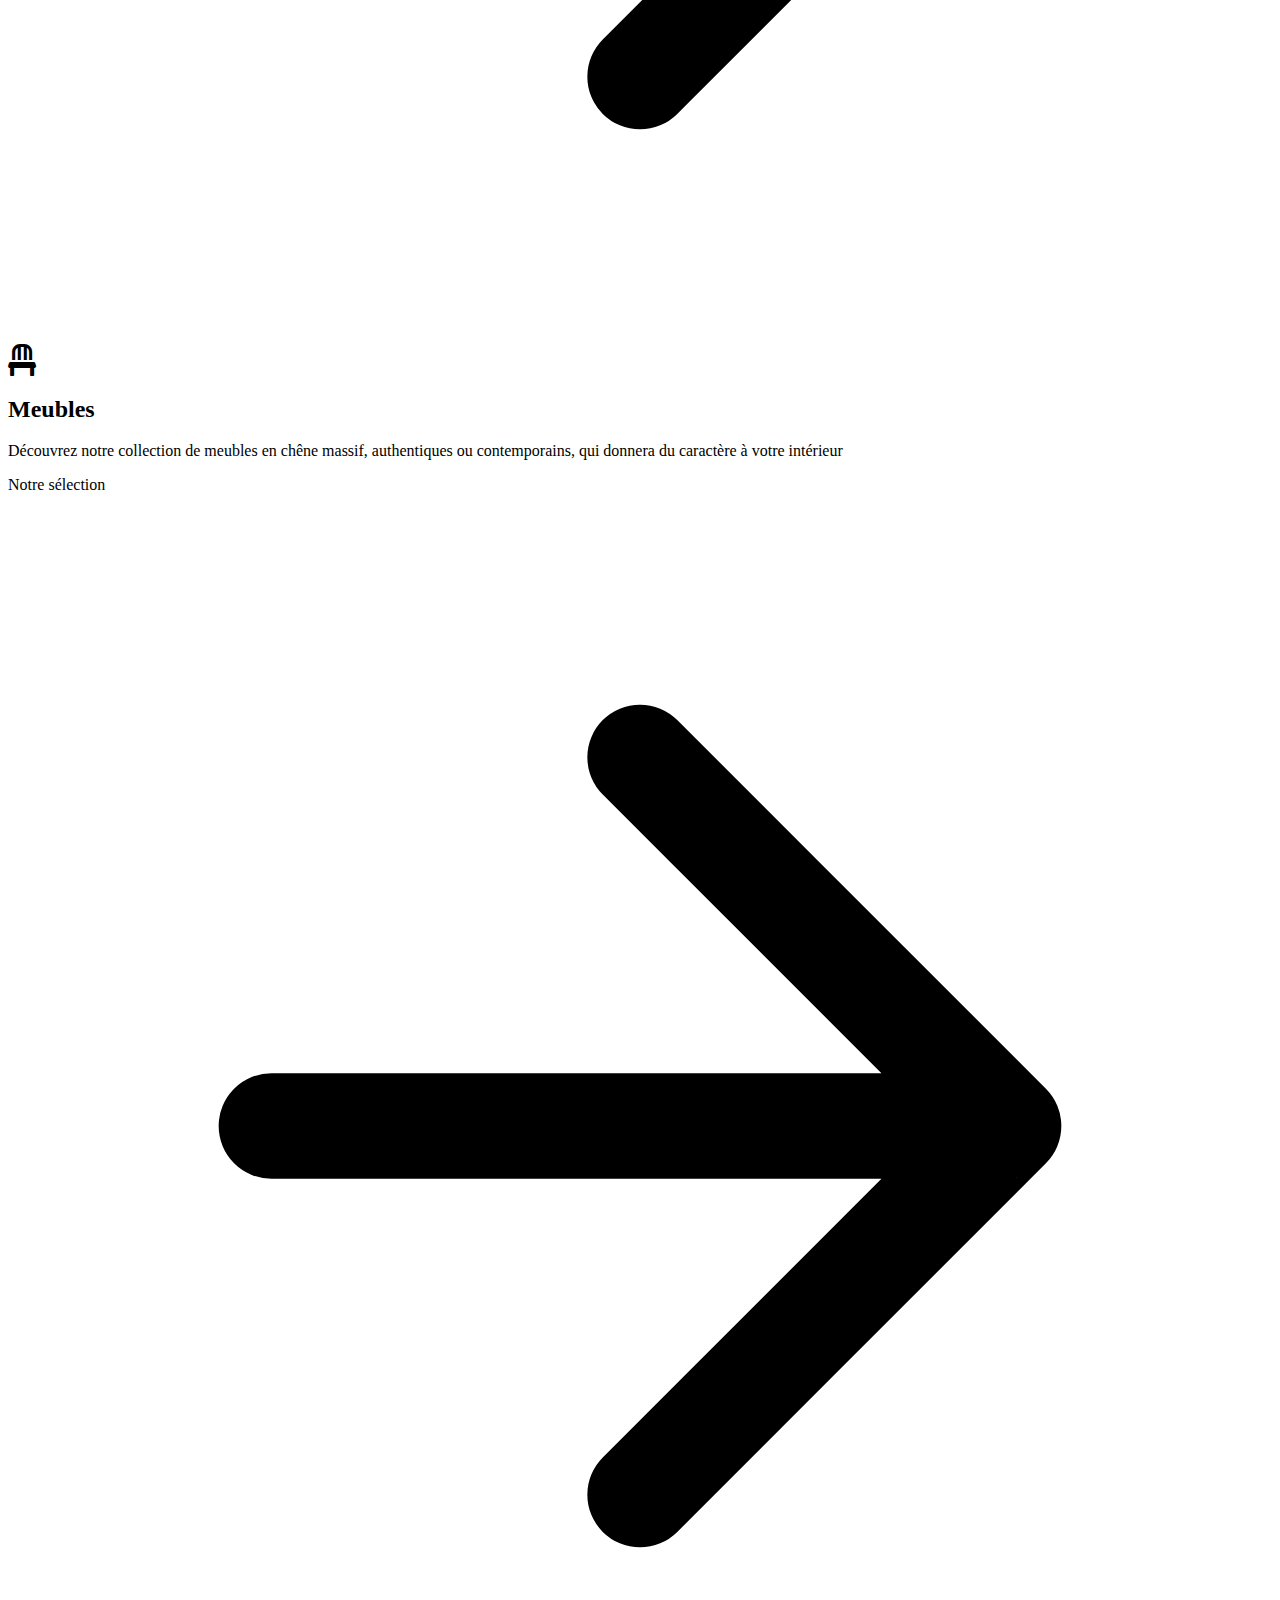
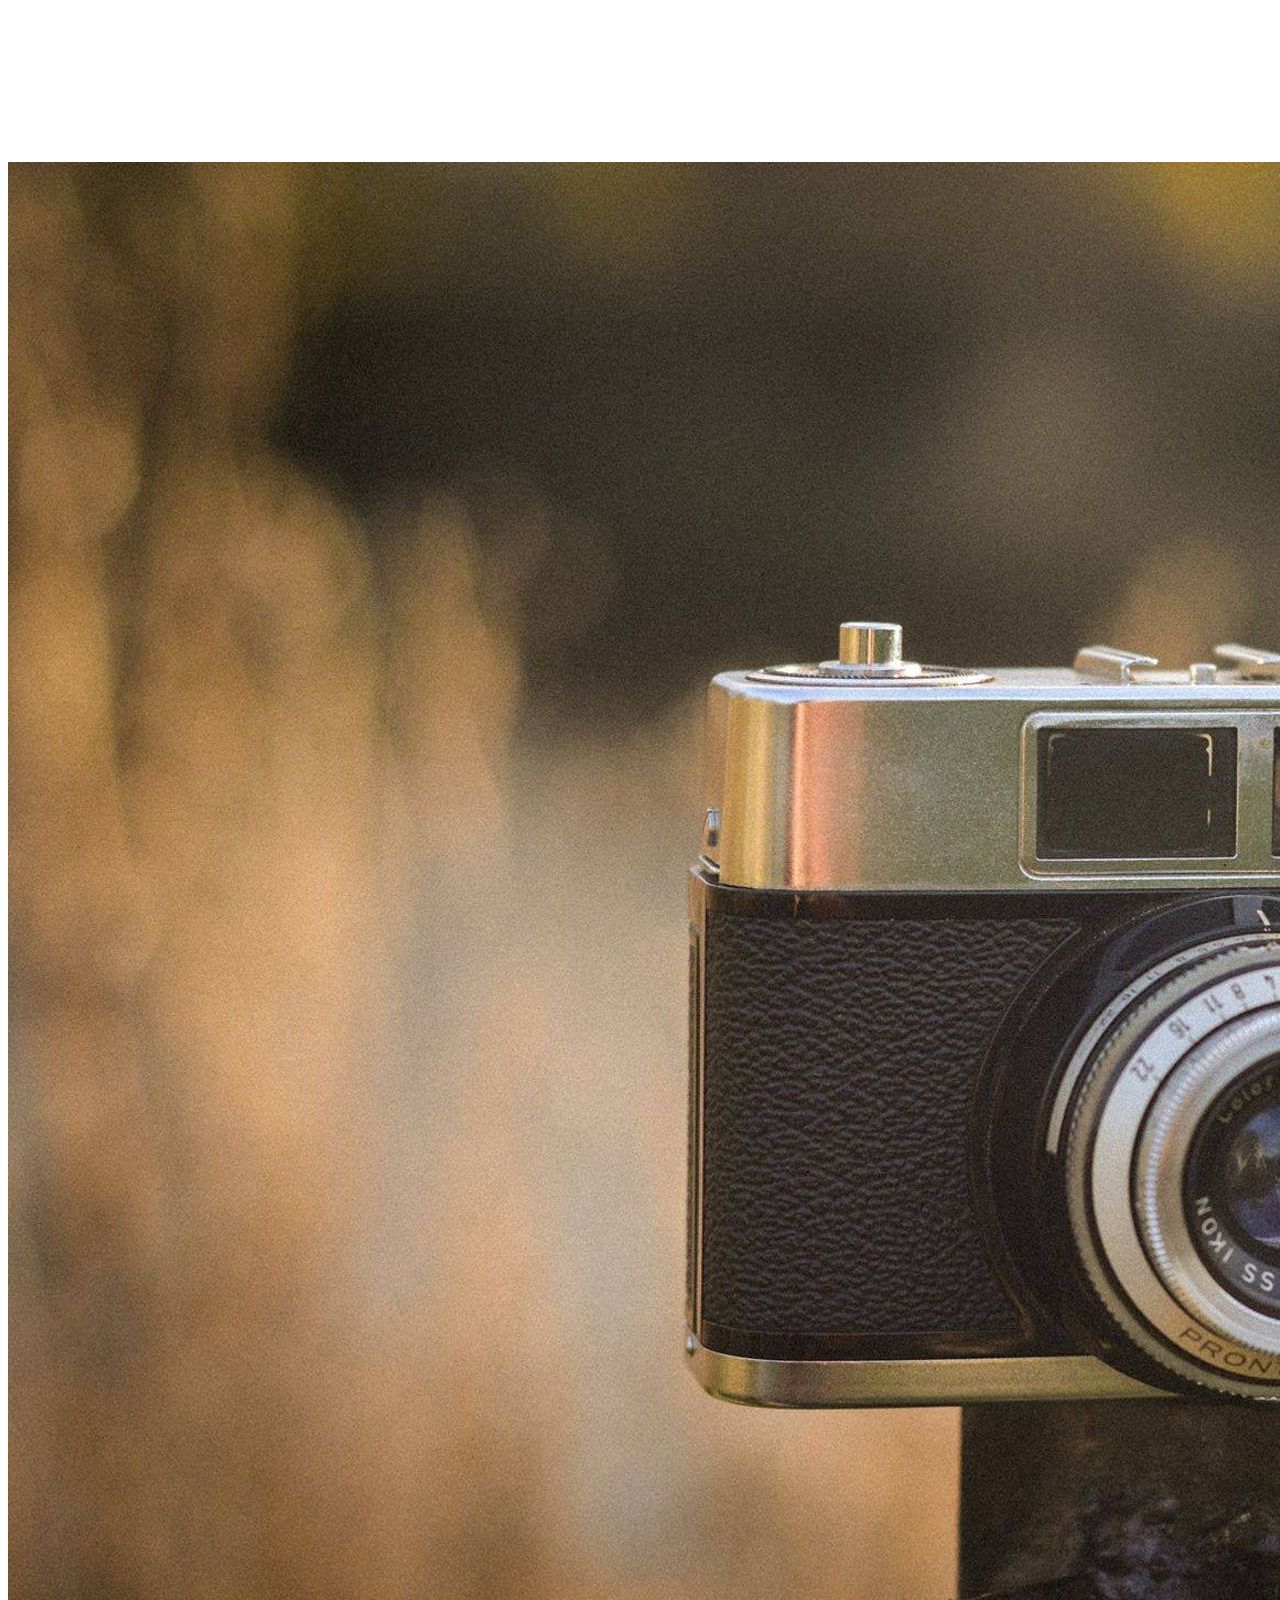
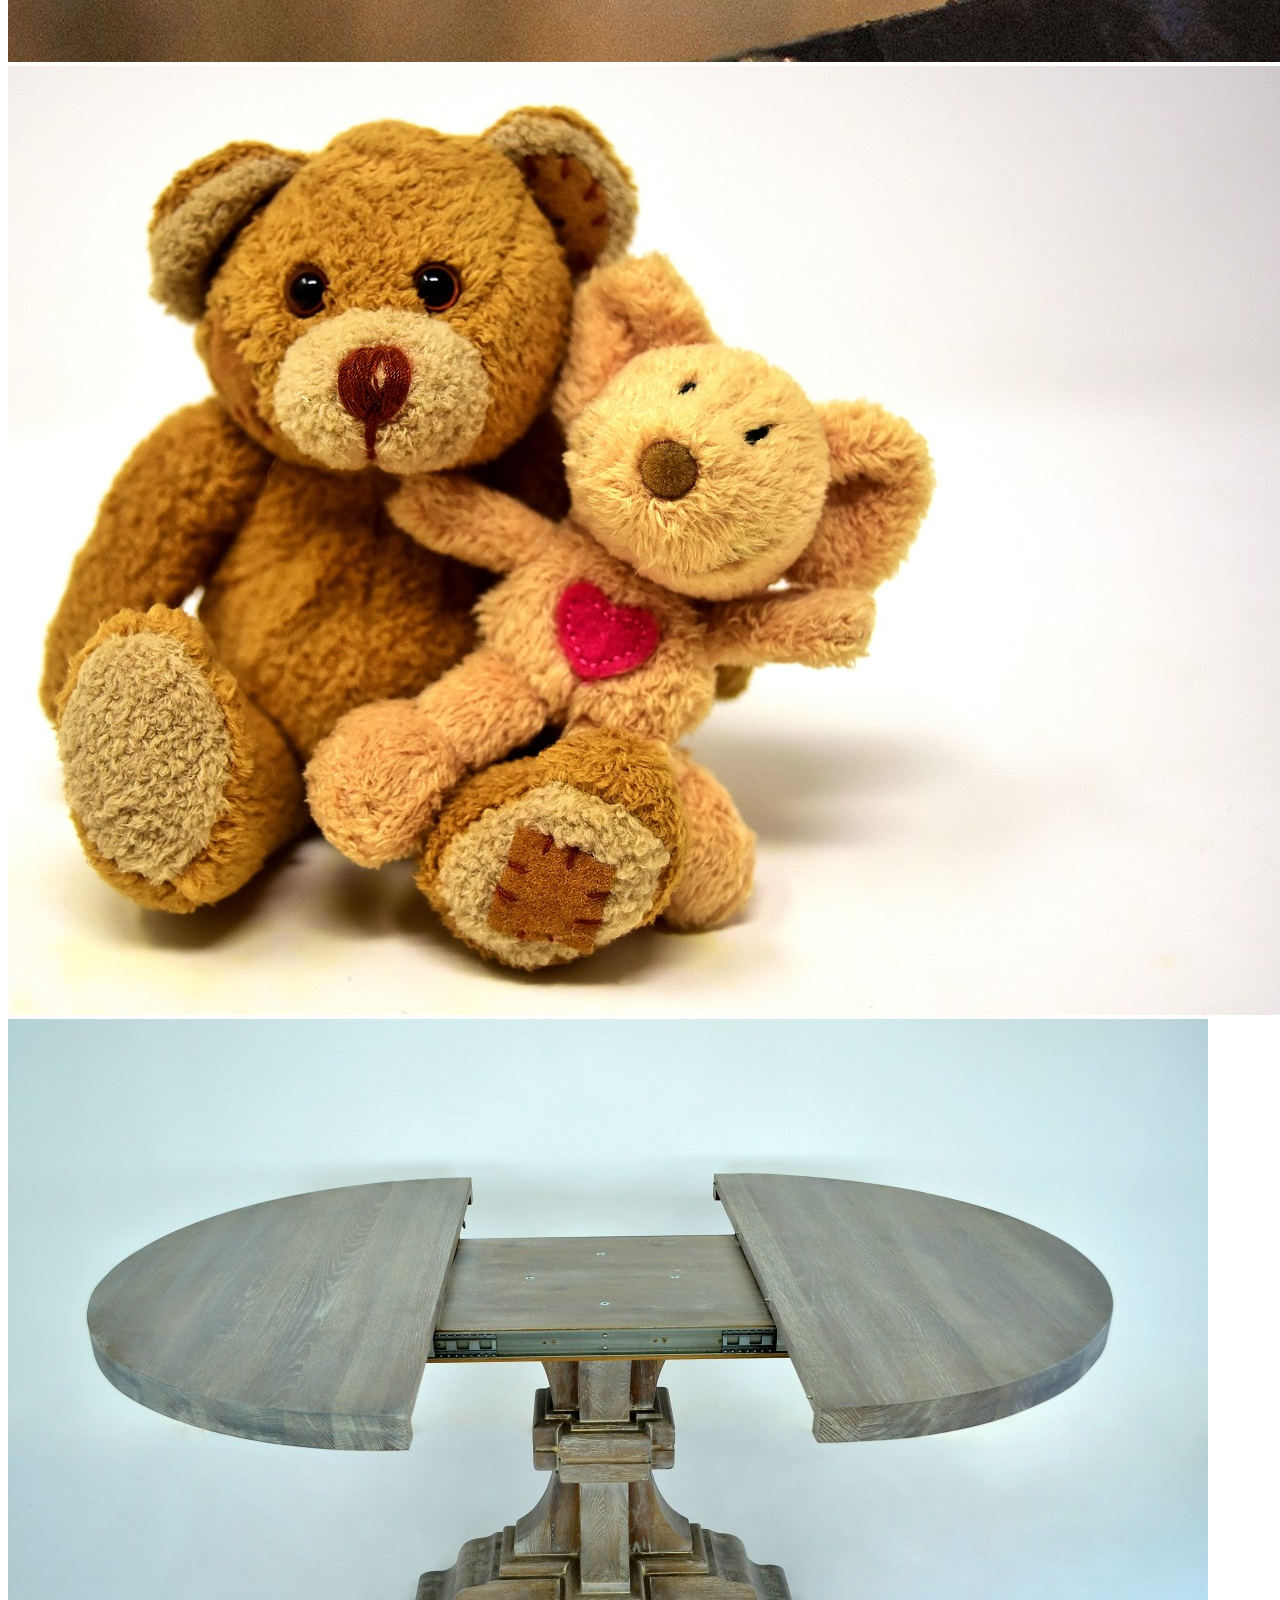
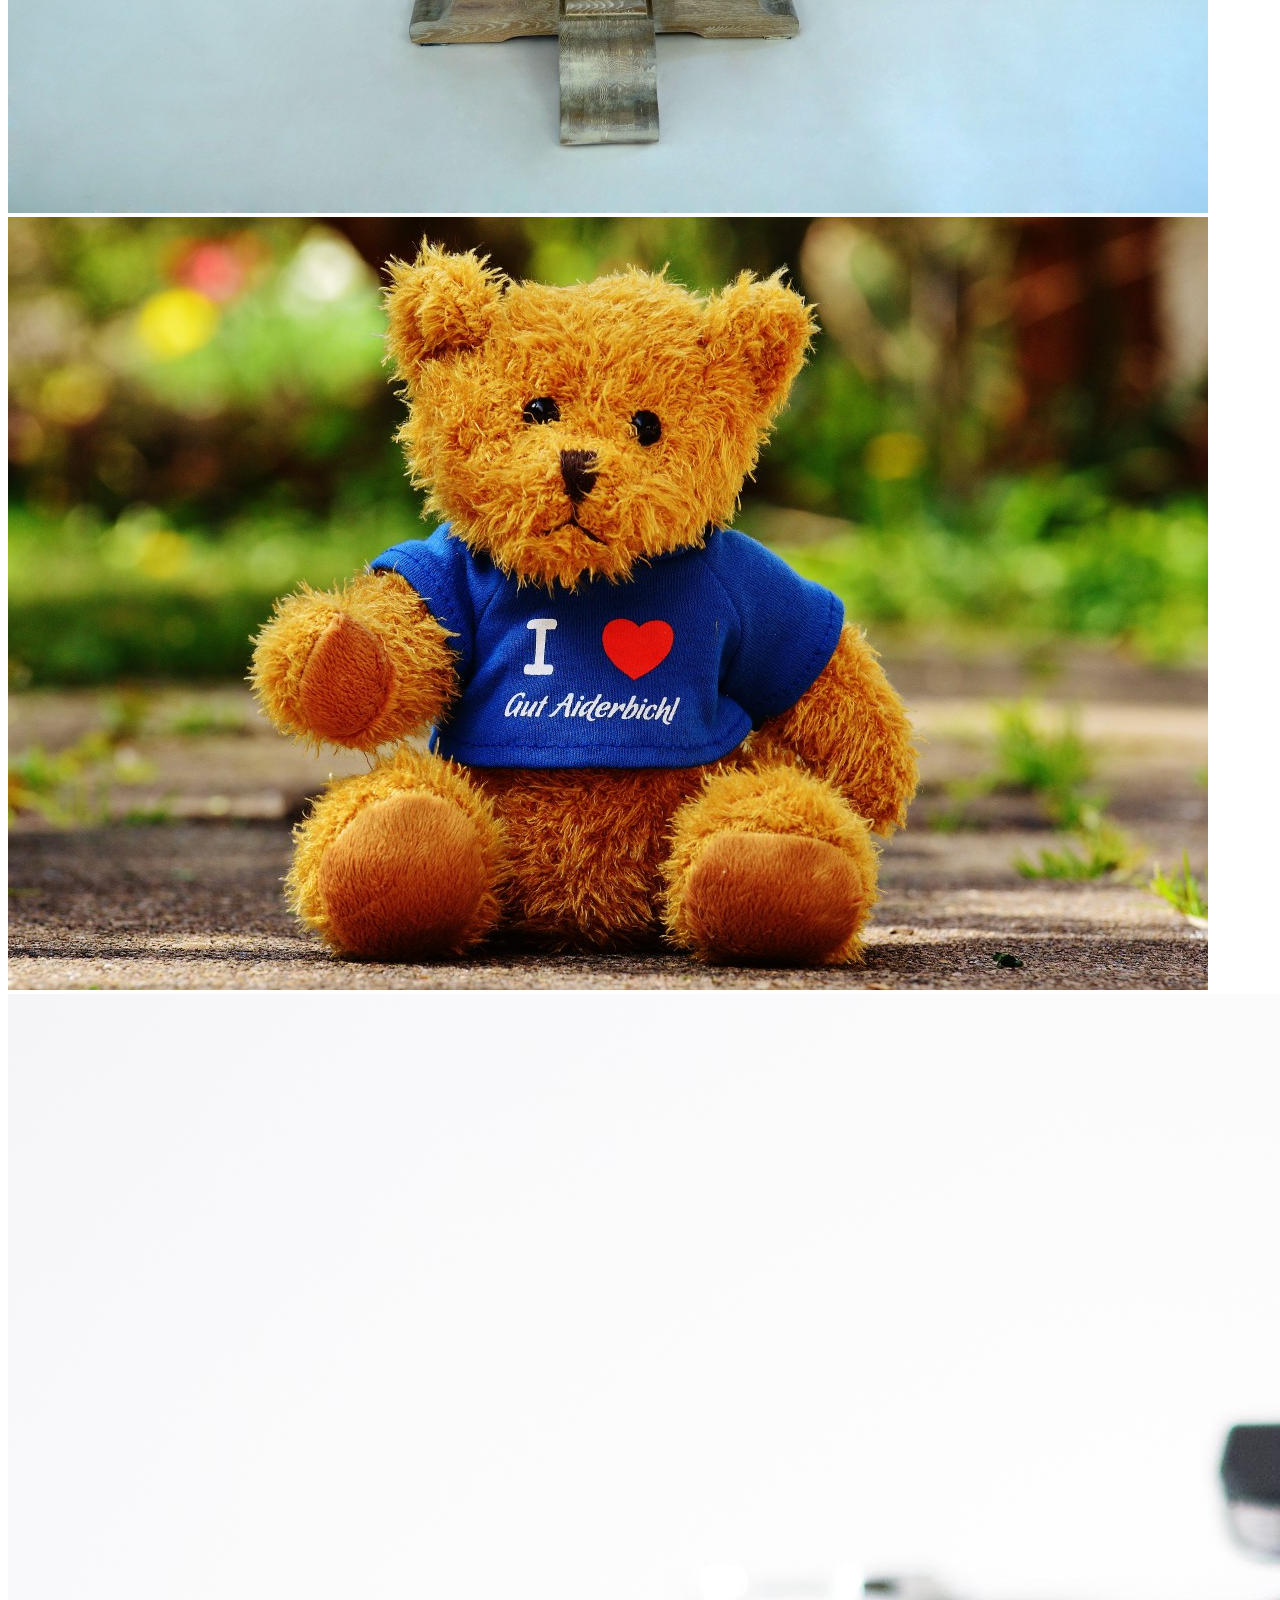
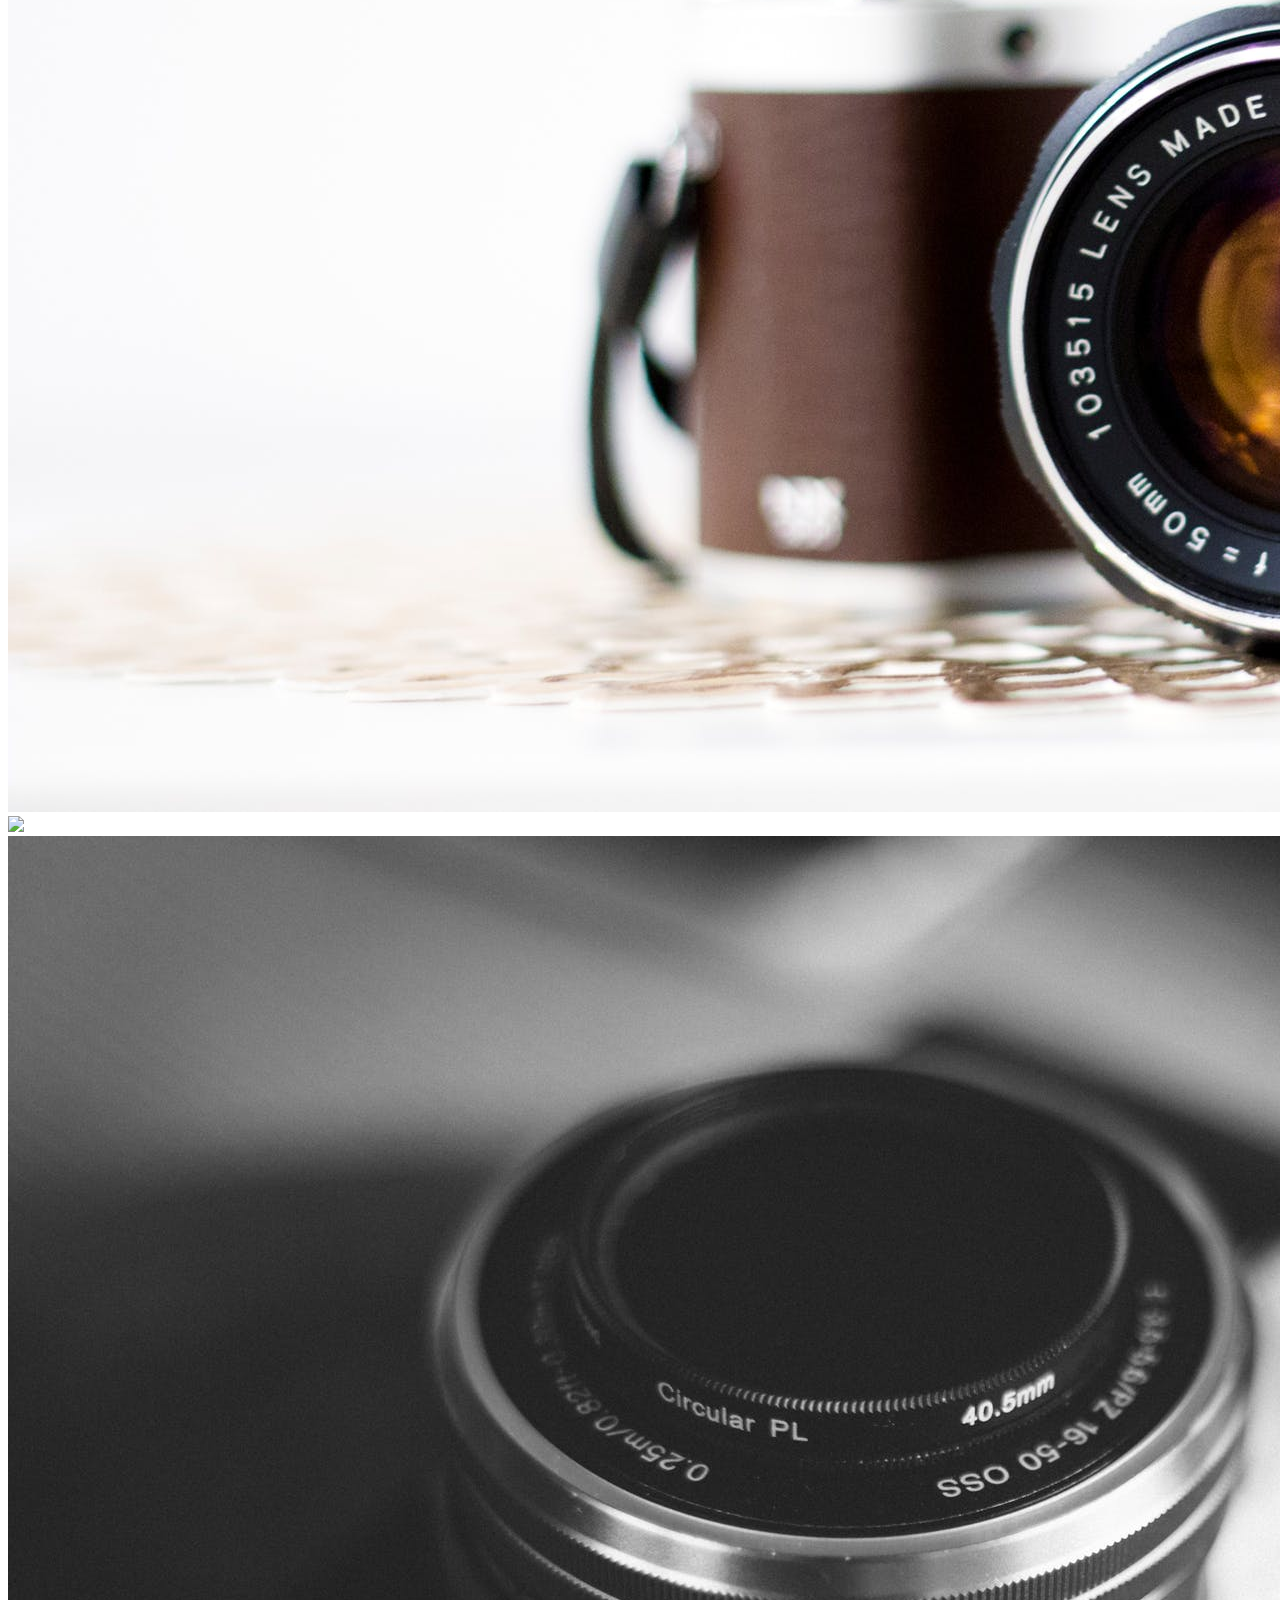
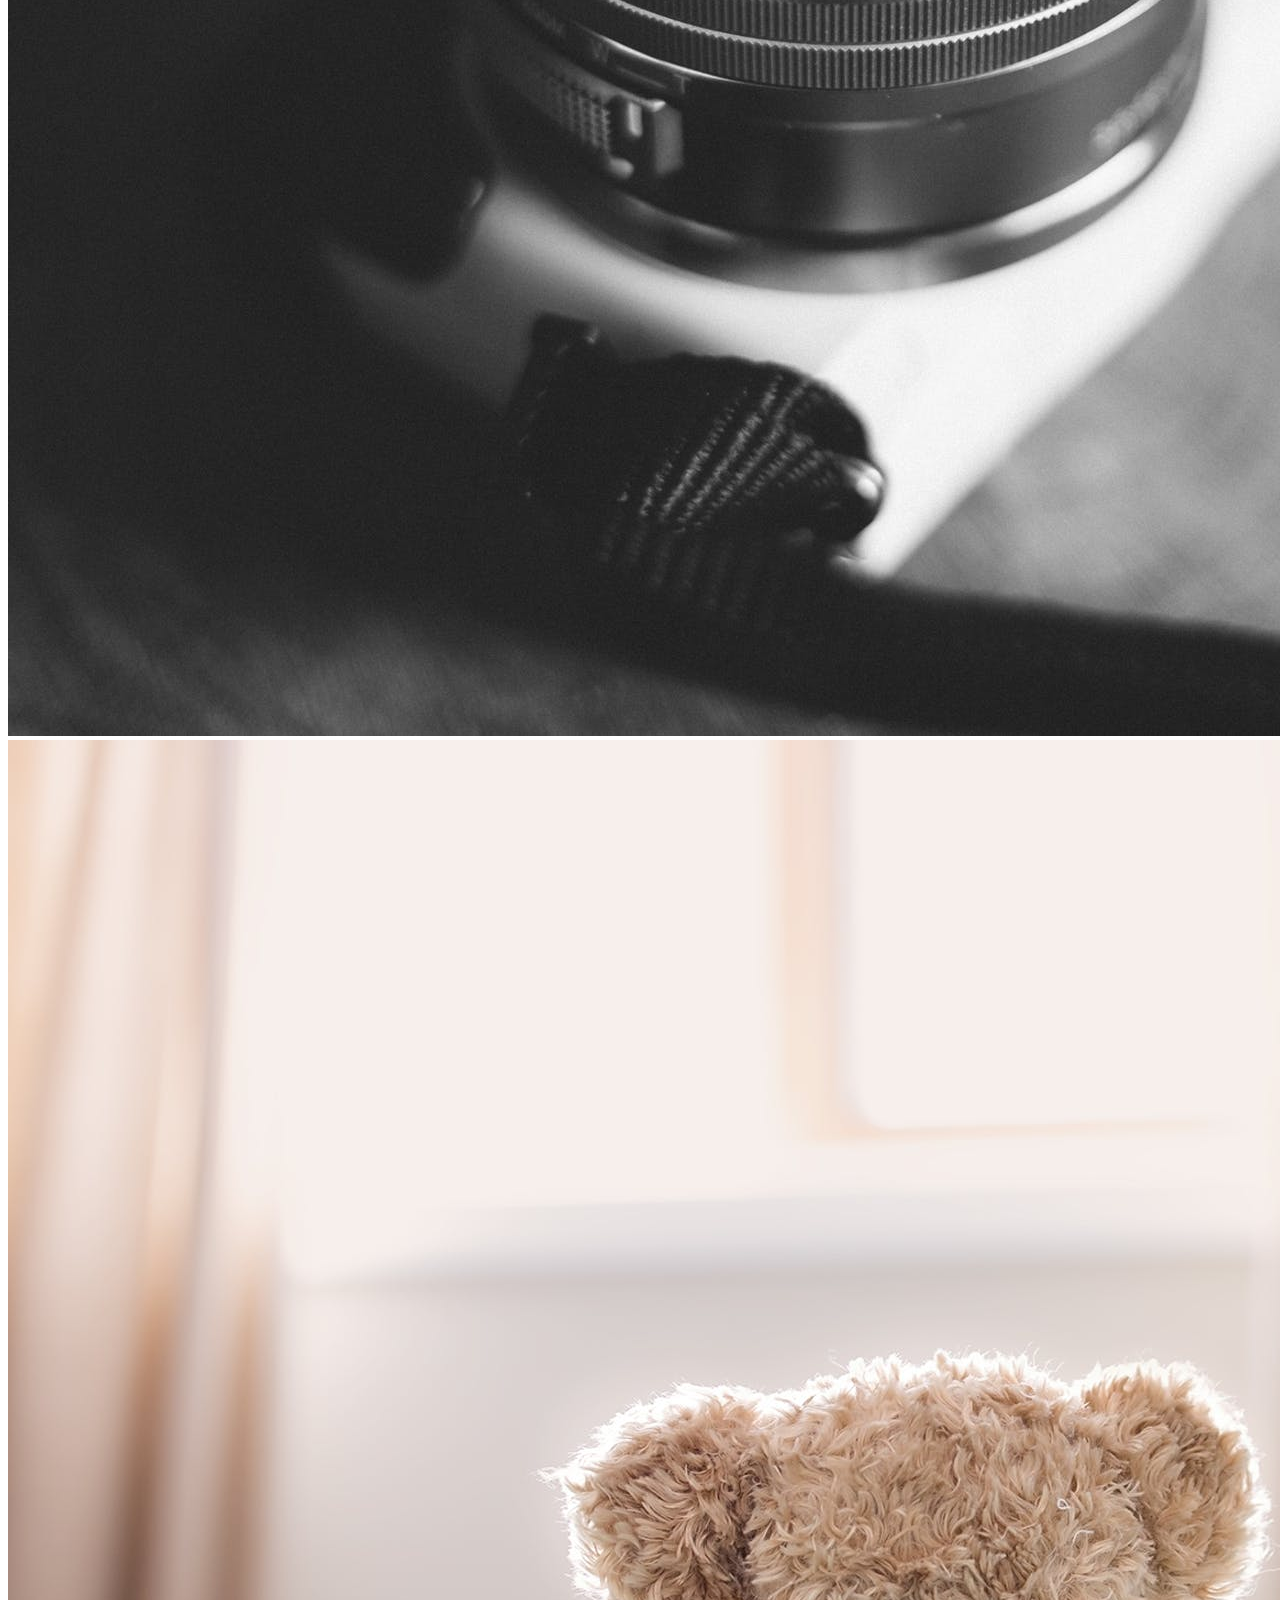
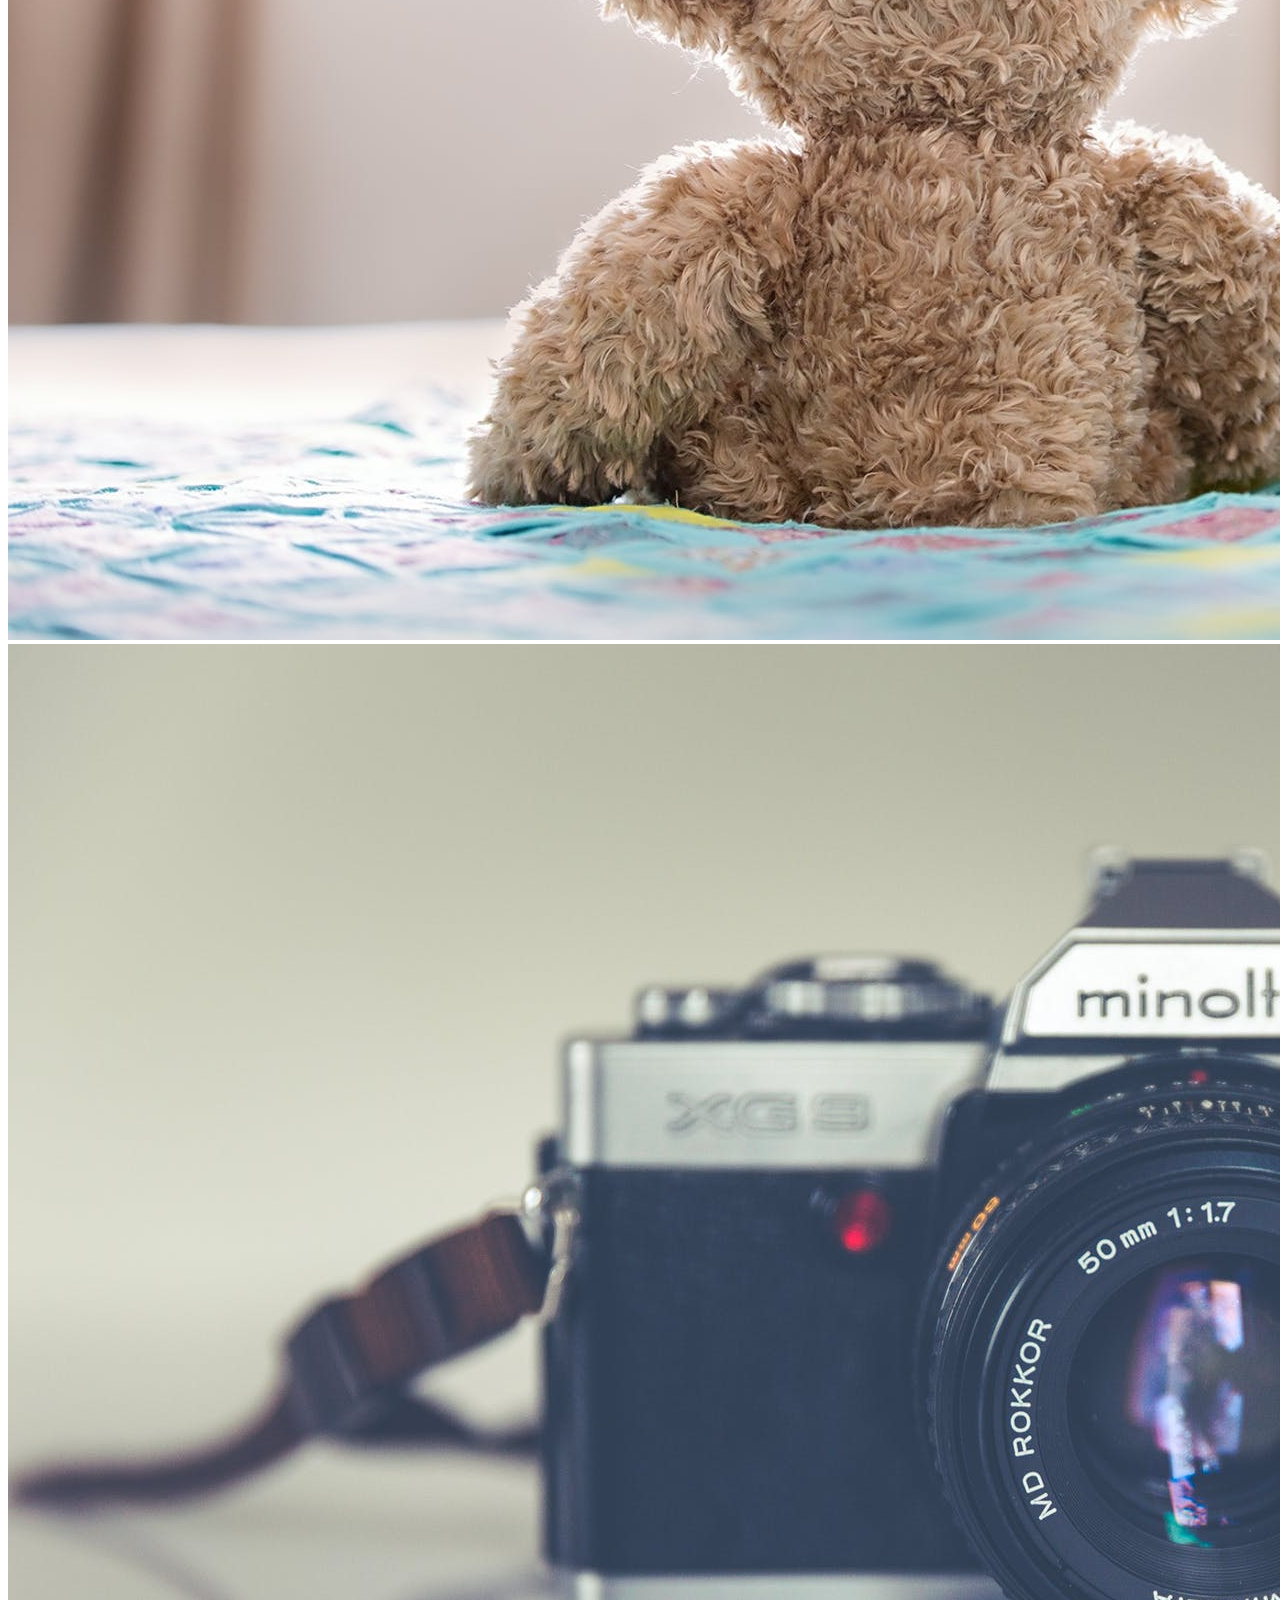
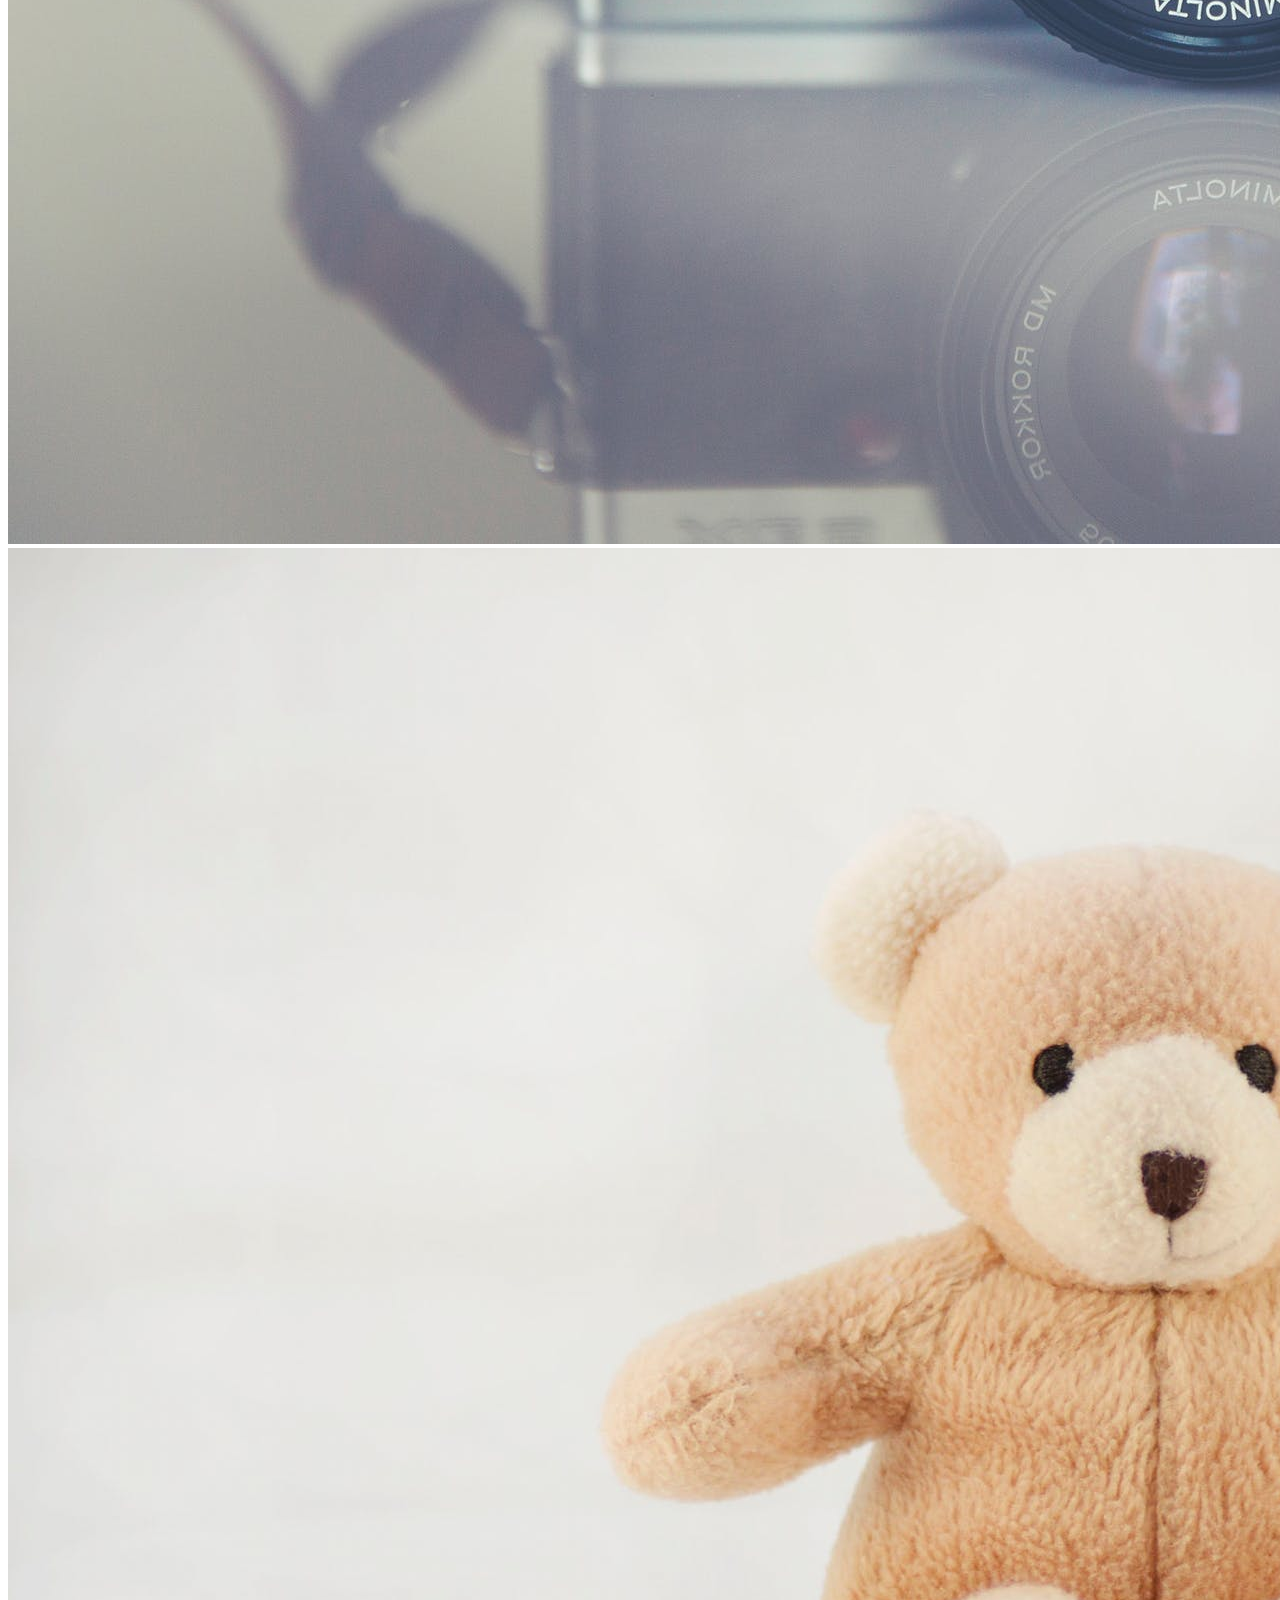
==== commit 49651770: "version before test plan" ====
--- a/frontend/index.html
+++ b/frontend/index.html
@@ -232,7 +232,7 @@
                       href="page-product-list.html"
                       >Ours en peluche</a
                     >
-                    <a
+                    <div
                       class="
                         block
                         px-4
@@ -257,9 +257,10 @@
                         focus:shadow-outline
                       "
                       href="#"
-                      >Appareils photo</a
                     >
-                    <a
+                      Appareils photo
+                    </div>
+                    <div
                       class="
                         block
                         px-4
@@ -284,8 +285,9 @@
                         focus:shadow-outline
                       "
                       href="#"
-                      >Meubles</a
                     >
+                      Meubles
+                    </div>
                   </div>
                 </div>
               </div>
@@ -311,6 +313,7 @@
                     <div class="flex flex-row-reverse ml-2 w-full">
                       <div slot="icon" class="relative">
                         <div
+                          id="cartCounterAlert3"
                           class="
                             absolute
                             text-xs
@@ -349,211 +352,7 @@
                   <div
                     x-show="open"
                     class="absolute w-full rounded-b border-t-0 z-10"
-                  >
-                    <!-- <div
-                      id="dropdownCart"
-                      class="shadow-xl w-64 transform -translate-x-40 z-10"
-                    >
-                      <div
-                        class="
-                          p-2
-                          flex
-                          bg-white
-                          hover:bg-gray-100
-                          cursor-pointer
-                          border-b border-gray-100
-                        "
-                        style=""
-                      >
-                        <div class="p-2 w-12">
-                          <img
-                            src="https://dummyimage.com/50x50/bababa/0011ff&amp;text=50x50"
-                            alt="img product"
-                          />
-                        </div>
-                        <div class="flex-auto text-sm w-32">
-                          <div class="font-bold">Product 1</div>
-                          <div class="truncate">Product 1 description</div>
-                          <div class="text-gray-400">Qt: 2</div>
-                        </div>
-                        <div class="flex flex-col w-18 font-medium items-end">
-                          <div
-                            class="
-                              w-4
-                              h-4
-                              mb-6
-                              hover:bg-red-200
-                              rounded-full
-                              cursor-pointer
-                              text-red-700
-                            "
-                          >
-                            <svg
-                              xmlns="http://www.w3.org/2000/svg"
-                              width="100%"
-                              height="100%"
-                              fill="none"
-                              viewBox="0 0 24 24"
-                              stroke="currentColor"
-                              stroke-width="2"
-                              stroke-linecap="round"
-                              stroke-linejoin="round"
-                              class="feather feather-trash-2"
-                            >
-                              <polyline points="3 6 5 6 21 6"></polyline>
-                              <path
-                                d="M19 6v14a2 2 0 0 1-2 2H7a2 2 0 0 1-2-2V6m3 0V4a2 2 0 0 1 2-2h4a2 2 0 0 1 2 2v2"
-                              ></path>
-                              <line x1="10" y1="11" x2="10" y2="17"></line>
-                              <line x1="14" y1="11" x2="14" y2="17"></line>
-                            </svg>
-                          </div>
-                          $12.22
-                        </div>
-                      </div>
-                      <div
-                        class="
-                          p-2
-                          flex
-                          bg-white
-                          hover:bg-gray-100
-                          cursor-pointer
-                          border-b border-gray-100
-                        "
-                        style=""
-                      >
-                        <div class="p-2 w-12">
-                          <img
-                            src="https://dummyimage.com/50x50/bababa/0011ff&amp;text=50x50"
-                            alt="img product"
-                          />
-                        </div>
-                        <div class="flex-auto text-sm w-32">
-                          <div class="font-bold">Product 2</div>
-                          <div class="truncate">Product 2 long description</div>
-                          <div class="text-gray-400">Qt: 2</div>
-                        </div>
-                        <div class="flex flex-col w-18 font-medium items-end">
-                          <div
-                            class="
-                              w-4
-                              h-4
-                              mb-6
-                              hover:bg-red-200
-                              rounded-full
-                              cursor-pointer
-                              text-red-700
-                            "
-                          >
-                            <svg
-                              xmlns="http://www.w3.org/2000/svg"
-                              width="100%"
-                              height="100%"
-                              fill="none"
-                              viewBox="0 0 24 24"
-                              stroke="currentColor"
-                              stroke-width="2"
-                              stroke-linecap="round"
-                              stroke-linejoin="round"
-                              class="feather feather-trash-2"
-                            >
-                              <polyline points="3 6 5 6 21 6"></polyline>
-                              <path
-                                d="M19 6v14a2 2 0 0 1-2 2H7a2 2 0 0 1-2-2V6m3 0V4a2 2 0 0 1 2-2h4a2 2 0 0 1 2 2v2"
-                              ></path>
-                              <line x1="10" y1="11" x2="10" y2="17"></line>
-                              <line x1="14" y1="11" x2="14" y2="17"></line>
-                            </svg>
-                          </div>
-                          $12.22
-                        </div>
-                      </div>
-                      <div
-                        class="
-                          p-2
-                          flex
-                          bg-white
-                          hover:bg-gray-100
-                          cursor-pointer
-                          border-b border-gray-100
-                        "
-                        style=""
-                      >
-                        <div class="p-2 w-12">
-                          <img
-                            src="https://dummyimage.com/50x50/bababa/0011ff&amp;text=50x50"
-                            alt="img product"
-                          />
-                        </div>
-                        <div class="flex-auto text-sm w-32">
-                          <div class="font-bold">Product 3</div>
-                          <div class="truncate">Product 3 description</div>
-                          <div class="text-gray-400">Qt: 2</div>
-                        </div>
-                        <div class="flex flex-col w-18 font-medium items-end">
-                          <div
-                            class="
-                              w-4
-                              h-4
-                              mb-6
-                              hover:bg-red-200
-                              rounded-full
-                              cursor-pointer
-                              text-red-700
-                            "
-                          >
-                            <svg
-                              xmlns="http://www.w3.org/2000/svg"
-                              width="100%"
-                              height="100%"
-                              fill="none"
-                              viewBox="0 0 24 24"
-                              stroke="currentColor"
-                              stroke-width="2"
-                              stroke-linecap="round"
-                              stroke-linejoin="round"
-                              class="feather feather-trash-2"
-                            >
-                              <polyline points="3 6 5 6 21 6"></polyline>
-                              <path
-                                d="M19 6v14a2 2 0 0 1-2 2H7a2 2 0 0 1-2-2V6m3 0V4a2 2 0 0 1 2-2h4a2 2 0 0 1 2 2v2"
-                              ></path>
-                              <line x1="10" y1="11" x2="10" y2="17"></line>
-                              <line x1="14" y1="11" x2="14" y2="17"></line>
-                            </svg>
-                          </div>
-                          $12.22
-                        </div>
-                      </div>
-                      <div class="bg-white p-4 justify-center flex">
-                        <button
-                          class="
-                            text-base
-                            undefined
-                            hover:scale-110
-                            focus:outline-none
-                            flex
-                            justify-center
-                            px-4
-                            py-2
-                            rounded
-                            font-bold
-                            cursor-pointer
-                            hover:bg-teal-700 hover:text-teal-100
-                            bg-teal-100
-                            text-teal-700
-                            border
-                            duration-200
-                            ease-in-out
-                            border-teal-600
-                            transition
-                          "
-                        >
-                          Checkout $36.66
-                        </button>
-                      </div>
-                    </div> -->
-                  </div>
+                  ></div>
                 </div>
               </div>
               <div></div>
@@ -758,10 +557,11 @@
                       entièrement remis à neuf et à moindre coût. Des occasions
                       rares à découvrir
                     </p>
-                    <a
+                    <div
                       class="mt-3 text-indigo-500 inline-flex items-center"
                       href="/"
-                      >Notre sélection
+                    >
+                      Notre sélection
                       <svg
                         fill="none"
                         stroke="currentColor"
@@ -771,8 +571,9 @@
                         class="w-4 h-4 ml-2"
                         viewBox="0 0 24 24"
                       >
-                        <path d="M5 12h14M12 5l7 7-7 7"></path></svg
-                    ></a>
+                        <path d="M5 12h14M12 5l7 7-7 7"></path>
+                      </svg>
+                    </div>
                   </div>
                 </div>
                 <div
@@ -805,10 +606,11 @@
                       authentiques ou contemporains, qui donnera du caractère à
                       votre intérieur
                     </p>
-                    <a
+                    <div
                       class="mt-3 text-indigo-500 inline-flex items-center"
                       href="/"
-                      >Notre sélection
+                    >
+                      Notre sélection
                       <svg
                         fill="none"
                         stroke="currentColor"
@@ -818,8 +620,9 @@
                         class="w-4 h-4 ml-2"
                         viewBox="0 0 24 24"
                       >
-                        <path d="M5 12h14M12 5l7 7-7 7"></path></svg
-                    ></a>
+                        <path d="M5 12h14M12 5l7 7-7 7"></path>
+                      </svg>
+                    </div>
                   </div>
                 </div>
               </div>
@@ -1157,6 +960,7 @@
       </main>
     </div>
     <!-- javaScript Code -->
+    <script src="index.js"></script>
     <script src="cart.js"></script>
   </body>
 </html>
